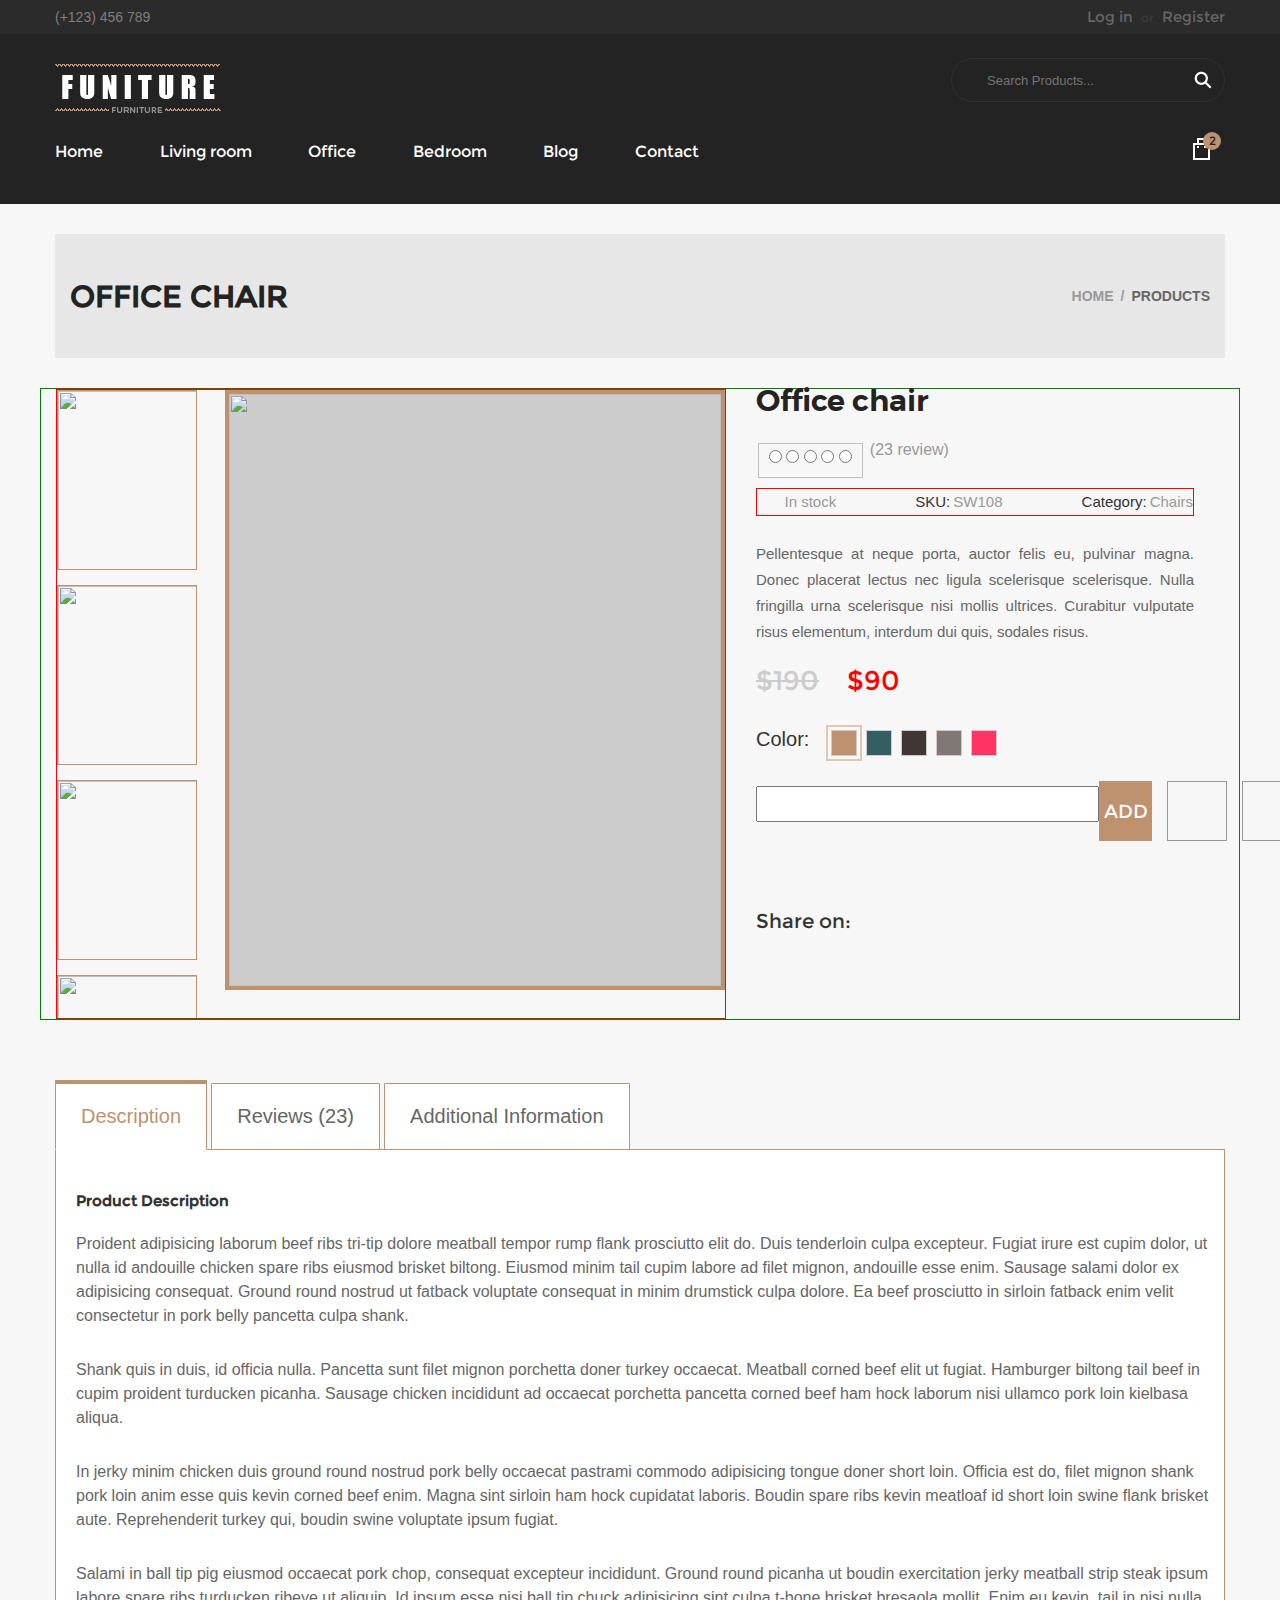
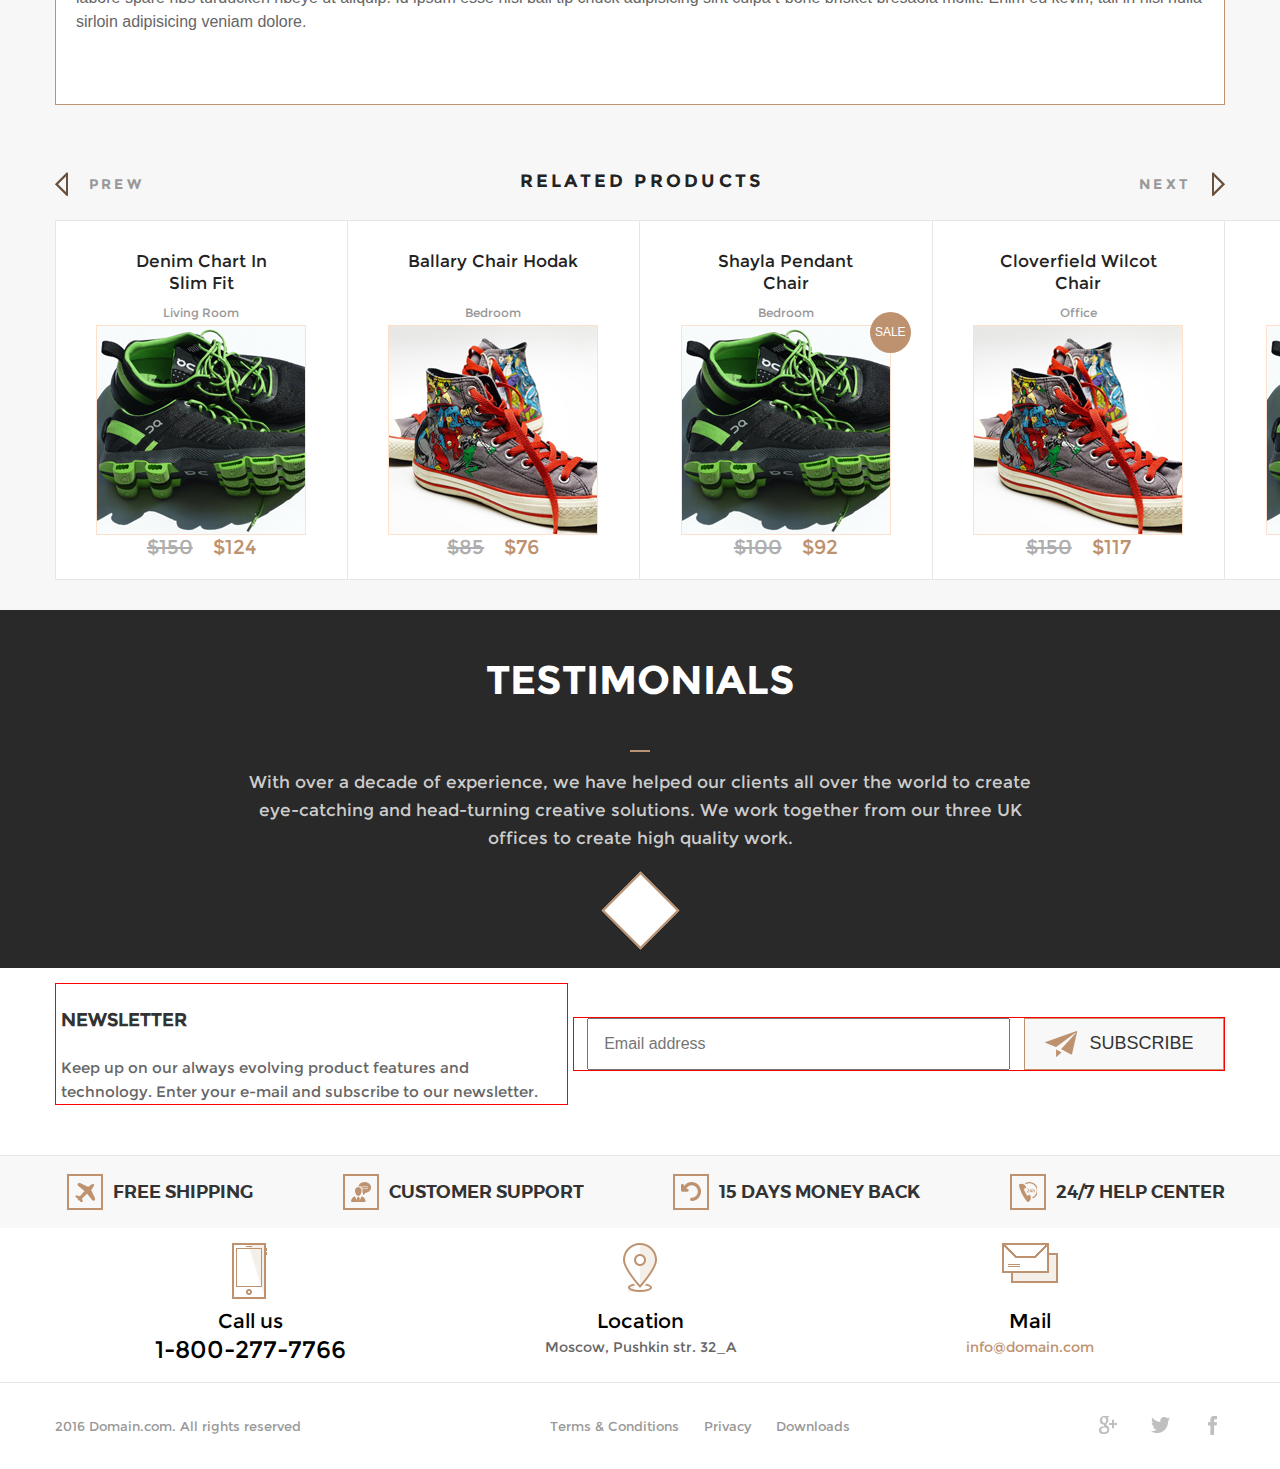
==== detail.html @ 95ab11e5 "221216" ====
<!DOCTYPE html>
<html lang="en">
<head>
  <meta charset="UTF-8">
  <title>Product detail</title>


  <link rel="stylesheet" href="styles/normalize.css">
  <link rel="stylesheet" href="plugins/jquery-ui/jquery-ui.min.css">
  <link rel="stylesheet" type="text/css" href="plugins/slick/slick.css"/>
  <link rel="stylesheet" href="styles/style.css">
  <link rel="stylesheet" href="styles/detail.css">
  <link rel="stylesheet" href="styles/detail-responsive.css">


  <!--  <link rel="stylesheet" type="text/css" href="plugins/slick/slick-theme.css"/>-->
  <!--  <link rel="stylesheet" href="plugins/fancy/jquery.fancybox.css" type="text/css" media="screen"/>-->


</head>
<body>

<header class="header">

  <div class="header-top">
    <div class="container">

      <address class="header-top-phone">
        <a href="tel:123456789">(+123) 456 789</a>
      </address>

      <div class="header-top-userlinks">
        <a href="#">Log in</a>&ensp;<span>or</span>&ensp;<a href="#">Register</a>
      </div>

    </div>
  </div>

  <div class="container">

    <div class="header-logo">
      <a href="#">
        <img src="styles/images/header/logo.png" height="49" width="166" alt="LOGO" class="logo__pic">
      </a>
    </div>

    <div class="header-search-container">
      <form class="search-form">
        <input type="text" placeholder="Search Products..." class="search-input">
        <button type="button" class="search-button"></button>
      </form>

    </div>
  </div>

  <div class="container">

    <nav class="header-menu-container">
      <ul class="menu-list">
        <li><a href="index.html">Home</a></li>
        <li><a href="#">Living room</a></li>
        <li><a href="#">Office</a></li>
        <li><a href="#">Bedroom</a></li>
        <li><a href="blog.html">Blog</a></li>
        <li><a href="#">Contact</a></li>
      </ul>
    </nav>

    <div class="header-cart-container">
      <a href="#">
        <div class="header-cart">
          <span class="count">2</span>
        </div>
      </a>
    </div>

  </div>

</header>


<div class="description-title container">
  <h1>OFFICE CHAIR</h1>
  <h4>HOME&ensp;/&ensp;<span>PRODUCTS</span></h4>
</div>

<div class="product-detail container">

  <div class="product-preview">

    <div class="thumbs">

      <a href="images/product/details/product_image1.jpg"
         title="image1">
        <img src="images/product/details/product_image1.jpg"
             alt=""/>
      </a>

      <a href="images/product/details/product_image2.jpg"
         title="image2">
        <img src="images/product/details/product_image2.jpg"
             alt=""/>
      </a>

      <a href="images/product/details/product_image3.jpg"
         title="image3">
        <img src="images/product/details/product_image3.jpg"
             alt=""/>
      </a>

      <a href="images/product/details/product_image2.jpg"
         title="image2">
        <img src="images/product/details/product_image2.jpg" alt=""/>
      </a>

      <a href="images/product/details/product_image3.jpg"
         title="image3">
        <img src="images/product/details/product_image3.jpg" alt=""/>
      </a>

    </div>

    <div class="product-image">
      <img id="product-image"
           src="images/product/details/product_image1.jpg" alt=""/>
    </div>

  </div>


  <div class="product-info-block">

    <div class="product-name-in-info">Office chair</div>

    <div class="product-rating">

      <form>

        <fieldset class="starability-basic">

          <input type="radio" id="rate5" name="rating" value="5"/>
          <label for="rate5" title="Amazing" aria-label="Amazing, 5 stars"></label>

          <input type="radio" id="rate4" name="rating" value="4"/>
          <label for="rate4" title="Very good" aria-label="Very good, 4 stars"></label>

          <input type="radio" id="rate3" name="rating" value="3"/>
          <label for="rate3" title="Average" aria-label="Average, 3 stars"></label>

          <input type="radio" id="rate2" name="rating" value="2"/>
          <label for="rate2" title="Not good" aria-label="Not good, 2 stars"></label>

          <input type="radio" id="rate1" name="rating" value="1"/>
          <label for="rate1" title="Terrible" aria-label="Terrible, 1 star"></label>
        </fieldset>
      </form>

      <div class="quantity-voices"> (23 review)</div>
    </div>

    <div class="product-specification">
      <div class="availability-status">
        <form class="availability">
          <input type="checkbox" id="availability" checked/>
          <label for="availability"></label>
        </form>
        <span>&ensp;In stock</span>
      </div>

      <div class="sku">SKU:&thinsp;<span>SW108</span></div>
      <div class="category">Category:&thinsp;<span>Chairs</span></div>
    </div>

    <div class="product-short-description">Pellentesque at neque porta, auctor felis eu, pulvinar magna. Donec placerat
      lectus nec ligula scelerisque scelerisque. Nulla fringilla urna scelerisque nisi mollis ultrices. Curabitur
      vulputate risus elementum, interdum dui quis, sodales risus.
    </div>

    <div class="product-price-in-info"><s>$190</s>&ensp;&ensp;$90</div>

    <form class="product-color">
      <span>Color:</span>
      <input type="radio" class="radio" name="color" value="#be926f" id="brown" checked/>
      <label for="brown" class="brown"></label>
      <input type="radio" class="radio" name="color" value="#355e60" id="green"/>
      <label for="green" class="green"></label>
      <input type="radio" class="radio" name="color" value="#403634" id="black"/>
      <label for="black" class="black"></label>
      <input type="radio" class="radio" name="color" value="#807875" id="gray"/>
      <label for="gray" class="gray"></label>
      <input type="radio" class="radio" name="color" value="#ff3366" id="magenta"/>
      <label for="magenta" class="magenta"></label>


    </form>

    <div class="product-actions-in-info">


      <div class="spinner">
        <input id="spinner" name="value">
      </div>

        <a href="#" class="add-to-cart-in-info">add to cart</a>

      <ul>
        <li><a href="#" class="to-favorites-in-info"></a></li>
        <li><a href="#" class="to-compare-in-info"></a></li>
      </ul>

    </div>


    <div class="product-share">
      Share on:

      <div class="detail-social">
        <ul>
          <li>
            <a href="http://google.com" class="detail-social-facebook" title="facebook">
            </a>
          </li>
          <li>
            <a href="http://twitter.com" class="detail-social-twitter" title="twitter">
            </a>
          </li>
          <li>
            <a href="http://facebook.com" class="detail-social-google" title="google+">
            </a>
          </li>
          <li>
            <a href="http://facebook.com" class="detail-social-pinterest" title="pinterest">
            </a>
          </li>
        </ul>
      </div>
    </div>
  </div>

</div>


<div class="description-tabs-box container">

  <div class="tabs">
    <input id="tab1" type="radio" name="tabs" checked>
    <label for="tab1" title="Description">Description</label>

    <input id="tab2" type="radio" name="tabs">
    <label for="tab2" title="Reviews">Reviews (23)</label>

    <input id="tab3" type="radio" name="tabs">
    <label for="tab3" title="Additional Information">Additional Information</label>

    <section id="content1">
      <h4>Product Description</h4>
      <p>Proident adipisicing laborum beef ribs tri-tip dolore meatball tempor rump flank prosciutto elit do. Duis
        tenderloin culpa excepteur. Fugiat irure est cupim dolor, ut nulla id andouille chicken spare ribs eiusmod
        brisket biltong. Eiusmod minim tail cupim labore ad filet mignon, andouille esse enim. Sausage salami dolor ex
        adipisicing consequat. Ground round nostrud ut fatback voluptate consequat in minim drumstick culpa dolore. Ea
        beef prosciutto in sirloin fatback enim velit consectetur in pork belly pancetta culpa shank.</p>
      <p>Shank quis in duis, id officia nulla. Pancetta sunt filet mignon porchetta doner turkey occaecat. Meatball
        corned beef elit ut fugiat. Hamburger biltong tail beef in cupim proident turducken picanha. Sausage chicken
        incididunt ad occaecat porchetta pancetta corned beef ham hock laborum nisi ullamco pork loin kielbasa
        aliqua.</p>
      <p>In jerky minim chicken duis ground round nostrud pork belly occaecat pastrami commodo adipisicing tongue doner
        short loin. Officia est do, filet mignon shank pork loin anim esse quis kevin corned beef enim. Magna sint
        sirloin ham hock cupidatat laboris. Boudin spare ribs kevin meatloaf id short loin swine flank brisket aute.
        Reprehenderit turkey qui, boudin swine voluptate ipsum fugiat.</p>
      <p>Salami in ball tip pig eiusmod occaecat pork chop, consequat excepteur incididunt. Ground round picanha ut
        boudin exercitation jerky meatball strip steak ipsum labore spare ribs turducken ribeye ut aliquip. Id ipsum
        esse nisi ball tip chuck adipisicing sint culpa t-bone brisket bresaola mollit. Enim eu kevin, tail in nisi
        nulla sirloin adipisicing veniam dolore.</p>
    </section>
    <section id="content2">
      <h4>Product Review</h4>
      <p>Shank quis in duis, id officia nulla. Pancetta sunt filet mignon porchetta doner turkey occaecat. Meatball
        corned beef elit ut fugiat. Hamburger biltong tail beef in cupim proident turducken picanha. Sausage chicken
        incididunt ad occaecat porchetta pancetta corned beef ham hock laborum nisi ullamco pork loin kielbasa
        aliqua.</p>
      <p>In jerky minim chicken duis ground round nostrud pork belly occaecat pastrami commodo adipisicing tongue doner
        short loin. Officia est do, filet mignon shank pork loin anim esse quis kevin corned beef enim. Magna sint
        sirloin ham hock cupidatat laboris. Boudin spare ribs kevin meatloaf id short loin swine flank brisket aute.
        Reprehenderit turkey qui, boudin swine voluptate ipsum fugiat.</p>
      <p>Salami in ball tip pig eiusmod occaecat pork chop, consequat excepteur incididunt. Ground round picanha ut
        boudin exercitation jerky meatball strip steak ipsum labore spare ribs turducken ribeye ut aliquip. Id ipsum
        esse nisi ball tip chuck adipisicing sint culpa t-bone brisket bresaola mollit. Enim eu kevin, tail in nisi
        nulla sirloin adipisicing veniam dolore.</p>
    </section>
    <section id="content3">
      <h4>Product Information</h4>
      <p>In jerky minim chicken duis ground round nostrud pork belly occaecat pastrami commodo adipisicing tongue doner
        short loin. Officia est do, filet mignon shank pork loin anim esse quis kevin corned beef enim. Magna sint
        sirloin ham hock cupidatat laboris. Boudin spare ribs kevin meatloaf id short loin swine flank brisket aute.
        Reprehenderit turkey qui, boudin swine voluptate ipsum fugiat.</p>
      <p>Salami in ball tip pig eiusmod occaecat pork chop, consequat excepteur incididunt. Ground round picanha ut
        boudin exercitation jerky meatball strip steak ipsum labore spare ribs turducken ribeye ut aliquip. Id ipsum
        esse nisi ball tip chuck adipisicing sint culpa t-bone brisket bresaola mollit. Enim eu kevin, tail in nisi
        nulla sirloin adipisicing veniam dolore.</p>
    </section>

  </div>

</div>


<div class="related-products container">

  <div class="related-products-title-string">

    <div class="left-arrow">
      <a href="">prew</a>
     </div>

    <div class="related-products-title">RELATED PRODUCTS</div>

    <div class="right-arrow">
      <a href="">next</a>
    </div>

  </div>

  <ul class="related-products-list sliderLast">

    <li class="featured-product">
      <div class="product-title">Denim Chart In Slim Fit</div>
      <div class="product-category">Living Room</div>
      <div class="product-actions">
        <img src="images/product/product-item1.jpg" alt="Denim Chart In Slim Fit" width="210" height="210">
        <div class="additional-links">
          <a href="#" class="add-to-cart">add to cart</a>
          <ul>
            <li><a href="#" class="to-favorites"></a></li>
            <li><a href="#" class="to-compare"></a></li>
            <li><a href="#" class="zoom"></a></li>
          </ul>
        </div>
      </div>
      <div class="product-price"><s>$150</s>&emsp;$124</div>
    </li>
    <li class="featured-product">
      <div class="product-title">Ballary Chair Hodak</div>
      <div class="product-category">Bedroom</div>
      <div class="product-actions">
        <img src="images/product/product-item2.jpg" alt="Ballary Chair Hodak" width="210" height="210">
        <div class="additional-links">
          <a href="#" class="add-to-cart">add to cart</a>
          <ul>
            <li><a href="#" class="to-favorites"></a></li>
            <li><a href="#" class="to-compare"></a></li>
            <li><a href="#" class="zoom"></a></li>
          </ul>
        </div>
      </div>
      <div class="product-price"><s>$85</s>&emsp;$76</div>
    </li>
    <li class="featured-product">
      <div class="product-title">Shayla Pendant Chair</div>
      <div class="product-category">Bedroom</div>
      <div class="product-actions">
        <div class="on-sale">SALE</div>
        <img src="images/product/product-item1.jpg" alt="Shayla Pendant Chair" width="210" height="210">
        <div class="additional-links">
          <a href="#" class="add-to-cart">add to cart</a>
          <ul>
            <li><a href="#" class="to-favorites"></a></li>
            <li><a href="#" class="to-compare"></a></li>
            <li><a href="#" class="zoom"></a></li>
          </ul>
        </div>
      </div>
      <div class="product-price"><s>$100</s>&emsp;$92</div>
    </li>
    <li class="featured-product">
      <div class="product-title">Cloverfield Wilcot Chair</div>
      <div class="product-category">Office</div>
      <div class="product-actions">
        <img src="images/product/product-item2.jpg" alt=">Cloverfield Wilcot Chair" width="210" height="210">
        <div class="additional-links">
          <a href="#" class="add-to-cart">add to cart</a>
          <ul>
            <li><a href="#" class="to-favorites"></a></li>
            <li><a href="#" class="to-compare"></a></li>
            <li><a href="#" class="zoom"></a></li>
          </ul>
        </div>
      </div>
      <div class="product-price"><s>$150</s>&emsp;$117</div>
    </li>
    <li class="featured-product">
      <div class="product-title">Shayla Pendant Chair</div>
      <div class="product-category">Bedroom</div>
      <div class="product-actions">
        <img src="images/product/product-item1.jpg" alt="Shayla Pendant Chair" width="210" height="210">
        <div class="additional-links">
          <a href="#" class="add-to-cart">add to cart</a>
          <ul>
            <li><a href="#" class="to-favorites"></a></li>
            <li><a href="#" class="to-compare"></a></li>
            <li><a href="#" class="zoom"></a></li>
          </ul>
        </div>
      </div>
      <div class="product-price"><s>$100</s>&emsp;$92</div>
    </li>
  </ul>

</div>

<div class="testimonials">
  <div class="container-testimonials">
    <h3>testimonials</h3>
    <div class="testimonials-line"></div>
    <p class="testimonials-text">With over a decade of experience, we have helped our clients all over the world to
      create eye-catching and head-turning creative solutions. We work together from our three UK offices to create high
      quality work.
    </p>
    <div class="testimonials-logo"></div>
  </div>
</div>

<div class="subscription">
  <div class="container">
    <div class="subscription-newsletter">
      <h4>NEWSLETTER</h4>
      Keep up on our always evolving product features and technology.
      Enter your e-mail and subscribe to our newsletter.
    </div>

    <form action="#" class="subscription-input">
      <input type="email" placeholder="Email address" id="EmailInput"/>
      <button><span>SUBSCRIBE</span></button>
    </form>

  </div>
</div>

<div class="hot-links">
  <div class="container">
    <ul class="hot-links-list">

      <li class="free-shipping">
        <div class="icon"></div>
        <div>FREE SHIPPING</div>
      </li>

      <li class="customer-support">
        <div class="icon"></div>
        <div>CUSTOMER SUPPORT</div>
      </li>

      <li class="money-back">
        <div class="icon"></div>
        <div>15 DAYS MONEY BACK</div>
      </li>

      <li class="help-center">
        <div class="icon"></div>
        <div>24/7 HELP CENTER</div>
      </li>
    </ul>
  </div>
</div>

<div class="contacts">
  <div class="container">
  <ul class="contacts-list">
    <li class="contacts-call-us-phone">
      <a href="tel:1-800-277-7766">
        <div class="icon"></div>
        Call us
        <address class="phone">1-800-277-7766</address>
      </a>
    </li>
    <li class="contacts-location">
      <a href="#">
        <div class="icon"></div>
        Location
        <address>Moscow, Pushkin str. 32_A</address>
      </a>
    </li>
    <li class="contacts-mail">
      <a href="mailto:info@domain.com">
        <div class="icon"></div>
        Mail
        <address>info@domain.com</address>
      </a>
    </li>
  </ul>
</div>
</div>

<footer class="footer">

  <div class="container">

    <div class="footer-copyright">
      <a href="http://Domain.com">
        2016 Domain.com. All rights reserved
      </a>
    </div>

    <nav class="footer-nav">
      <ul>
        <li>
          <a href="#">
            Terms & Conditions
          </a>
        </li>
        <li>
          <a href="#">
            Privacy
          </a>
        </li>
        <li>
          <a href="#">
            Downloads
          </a>
        </li>
      </ul>
    </nav>

    <div class="footer-social">
      <ul>
        <li>
          <a href="http://google.com" class="footer-social-google" title="google+">
          </a>
        </li>
        <li>
          <a href="http://twitter.com" class="footer-social-twitter" title="twitter">
          </a>
        </li>
        <li>
          <a href="http://facebook.com" class="footer-social-facebook" title="facebook">
          </a>
        </li>
      </ul>
    </div>

  </div>
</footer>


<script src="plugins/jquery-3.1.1.min.js"></script>
<script src="plugins/jquery-ui/jquery-ui.min.js"></script>
<script src="plugins/slick/slick.min.js"></script>
<script src="plugins/fancy/jquery.fancybox.js"></script>
<script src="js/sliders.js"></script>
<script src="js/productpreview.js"></script>
<script src="js/spinner.js"></script>


</body>
</html>
---- styles/style.css ----
@import url(structure.css);
@import url(fonts.css);
@import url(common-classes.css);
@import url(header.css);
@import url(slider.css);
/* @import url(header_float_orig.css); */
@import url(products-list.css);
@import url(clients.css);
@import url(hot-sales.css);
@import url(new-posts.css);
@import url(testimonials.css);
@import url(subscription.css);
@import url(hot-links.css);
@import url(contacts.css);
@import url(footer.css);
@import url(detail-responsive.css);
---- styles/detail.css ----
@import url('product-info-block.css');
@import url('starrating.css');


body {
  background: #f7f7f7;
}

.description-title {
  max-width: 1170px;
  background-color: #e7e7e7;
  display: flex;
  justify-content: space-between;
  align-items: center;
  margin-bottom: 30px;
  padding: 30px 15px 30px 15px;

}
.description-title h1 {
  font-family: 'Montserrat-Regular', Arial, 'Helvetica Neue', Helvetica, sans-serif;
  font-size: 30px;
  line-height: 0.8;
  color: #232323;
}
.description-title h4 {
  font-size: 14px;
  color: #999999;
}

.description-title h4 span {
  color: #666666;
}

.product-detail {
  display: flex;
  justify-content: space-between;
  border: 1px solid green;
  margin-bottom: 60px;
}

.product-preview {
  display: flex;
  flex-shrink: 0;
  justify-content: space-between;
  width: 670px;
  max-height: 630px;
  overflow: hidden;

  border: 1px solid red;
}
.product-preview .thumbs {
  width: 140px;
  margin-top: -15px;
  margin-bottom: -15px;
}
.product-preview .thumbs img {
  width: 140px;
  height: 180px;
  border: 1px solid #be926f;
  display: block;
}
.product-preview .thumbs a {
  display: block;
  border: none;
  margin: 15px 0;
}
.product-preview .product-image {
  width: 500px;
  height: 600px;
  background: #cccccc;
  border: 4px solid #be926f;
  overflow: hidden;
}
.product-preview .product-image img {
  width: 100%;
  height: 100%;
  object-fit: cover;
  /*object-fit: scale-down;*/
  object-position: center center;
}

.description-tabs-box {
  margin-bottom: 60px;
}

/* Базовый контейнер табов */
.tabs {
  /*  min-width: 320px;
  max-width: 800px;
   padding: 0px;
   margin: 0 auto;*/
}

/* стили секций с содержанием */
section {
  display: none;
  padding: 20px 15px 40px 20px;
  line-height: 1.5;
  background: #ffffff;
  border: 1px solid #be926f;
}

section h4 {
  font-family: 'Montserrat-Regular', Arial, 'Helvetica Neue', Helvetica, sans-serif;
  color: #333333;
}

section p {
  font-family: 'Montserrat-Light', Arial, 'Helvetica Neue', Helvetica, sans-serif;
  font-size: 16px;
  color: #666666;
  margin-bottom: 30px;
}

.tabs input {
  display: none;
}

/* стили вкладок (табов) */
.tabs label {
  display: inline-block;
  margin: 0 0 -1px;
  padding: 15px 25px 15px 25px;
  font-size: 20px;
  text-align: center;
  color: #666666;
  border: 1px solid #be926f;
  border-top: 4px solid #be926f;
  border-top: 3px solid red;
  border: 1px solid #be926f;
  background: #ffffff;
  border-radius: 1px 1px 0 0;
}

/* изменения стиля заголовков вкладок при наведении */
.tabs label:hover {
  color: #333333;
  cursor: pointer;
}

/* стили для активной вкладки */
.tabs input:checked + label {
  color: #be926f;
  border: 1px solid #be926f;
  border-top: 4px solid #be926f;
  border-bottom: 1px solid #ffffff;

}

/* активация секций с помощью переключателя :checked */
#tab1:checked ~ #content1,
#tab2:checked ~ #content2,
#tab3:checked ~ #content3 {
  display: block;
}

@media screen and (max-width: 680px) {
  .tabs label {
    font-size: 16px;
  }
}

@media screen and (max-width: 590px) {
  .description-tabs-box label {
    display: none;
  }

  .description-tabs-box section {
    margin-top: 15px;
    display: block;
  }
}

.product-share {
  display: flex;
  height: 40px;
  font-family: 'Montserrat-Regular', Arial, 'Helvetica Neue', Helvetica, sans-serif;
  font-size: 20px;
  line-height: 40px;
  color: #333333;
}

.detail-social {
  width: 200px;
  margin-left: 10px;
}

.detail-social ul {
  display: flex;
  flex-basis: 100%;
  justify-content: space-between;
}

.detail-social a {
  display: flex;
  width: 40px;
  height: 40px;
}

.detail-social-google {
  background: url(images/icons-socials/google.png) no-repeat center center;
  transition: background 250ms;
}

.detail-social-twitter {
  background: url(images/icons-socials/twitter.png) no-repeat center center;
  transition: background 250ms;
}

.detail-social-facebook {
  background: url(images/icons-socials/facebook.png) no-repeat center center;
  transition: background 250ms;
}

.detail-social-pinterest {
  background: url(images/icons-socials/pinterest.png) no-repeat center center;
  transition: background 250ms;
}
---- styles/detail-responsive.css ----
@media screen and (max-width: 1160px) {

  .product-detail {
    flex-wrap: wrap;
    justify-content: center;
  }

  .product-preview {
    margin-bottom: 30px;
  }

  .product-info-block {
    padding: 0;
  }
}

@media screen and (max-width: 730px) {

  /*
    .product-preview .thumbs {
      display: none;

  }

    .product-preview .product-image {
      margin-right:auto;
      margin-left:auto;
    }
  }
  */
  .product-preview .product-image {
    display: none;
    padding: 0;
  }

  .product-preview {
    flex-basis: 100%;

    /* height: auto;*/
  }

  .product-preview .thumbs a {
    display: flex;
    border: none;
    margin: 0;
  }

  .product-preview .thumbs {
    justify-self: center;
    width: 100%;
    height: 100%;

    background: #cccccc;
    border: 4px solid #be926f;
  }

  .product-preview .thumbs img {
    display: block;
    width: 100%;
    height: 100%;
    object-fit: cover;
    object-position: center center;
    border: none;
  }

}

@media screen and (max-width: 480px) {

  .description-title {
    flex-wrap: wrap;
  }

  .description-title h4, .description-title h4 {
    flex-basis: 100%;
  }

  .product-name-in-info {
    text-align: center;
  }

  .product-rating {
    padding-left: 10px;
  }

  .product-specification {
    flex-direction: column;
    padding: 0 10px 0 15px;
  }

  .product-short-description {
    padding: 0 15px 0 15px;
  }

  .product-price-in-info, .product-color, .product-share {
    padding-left: 15px;
  }

  .product-actions-in-info {
    flex-direction: column;
  }

  .container-testimonials > h3:nth-child(1) {
    font-size: 30px;
  }

}
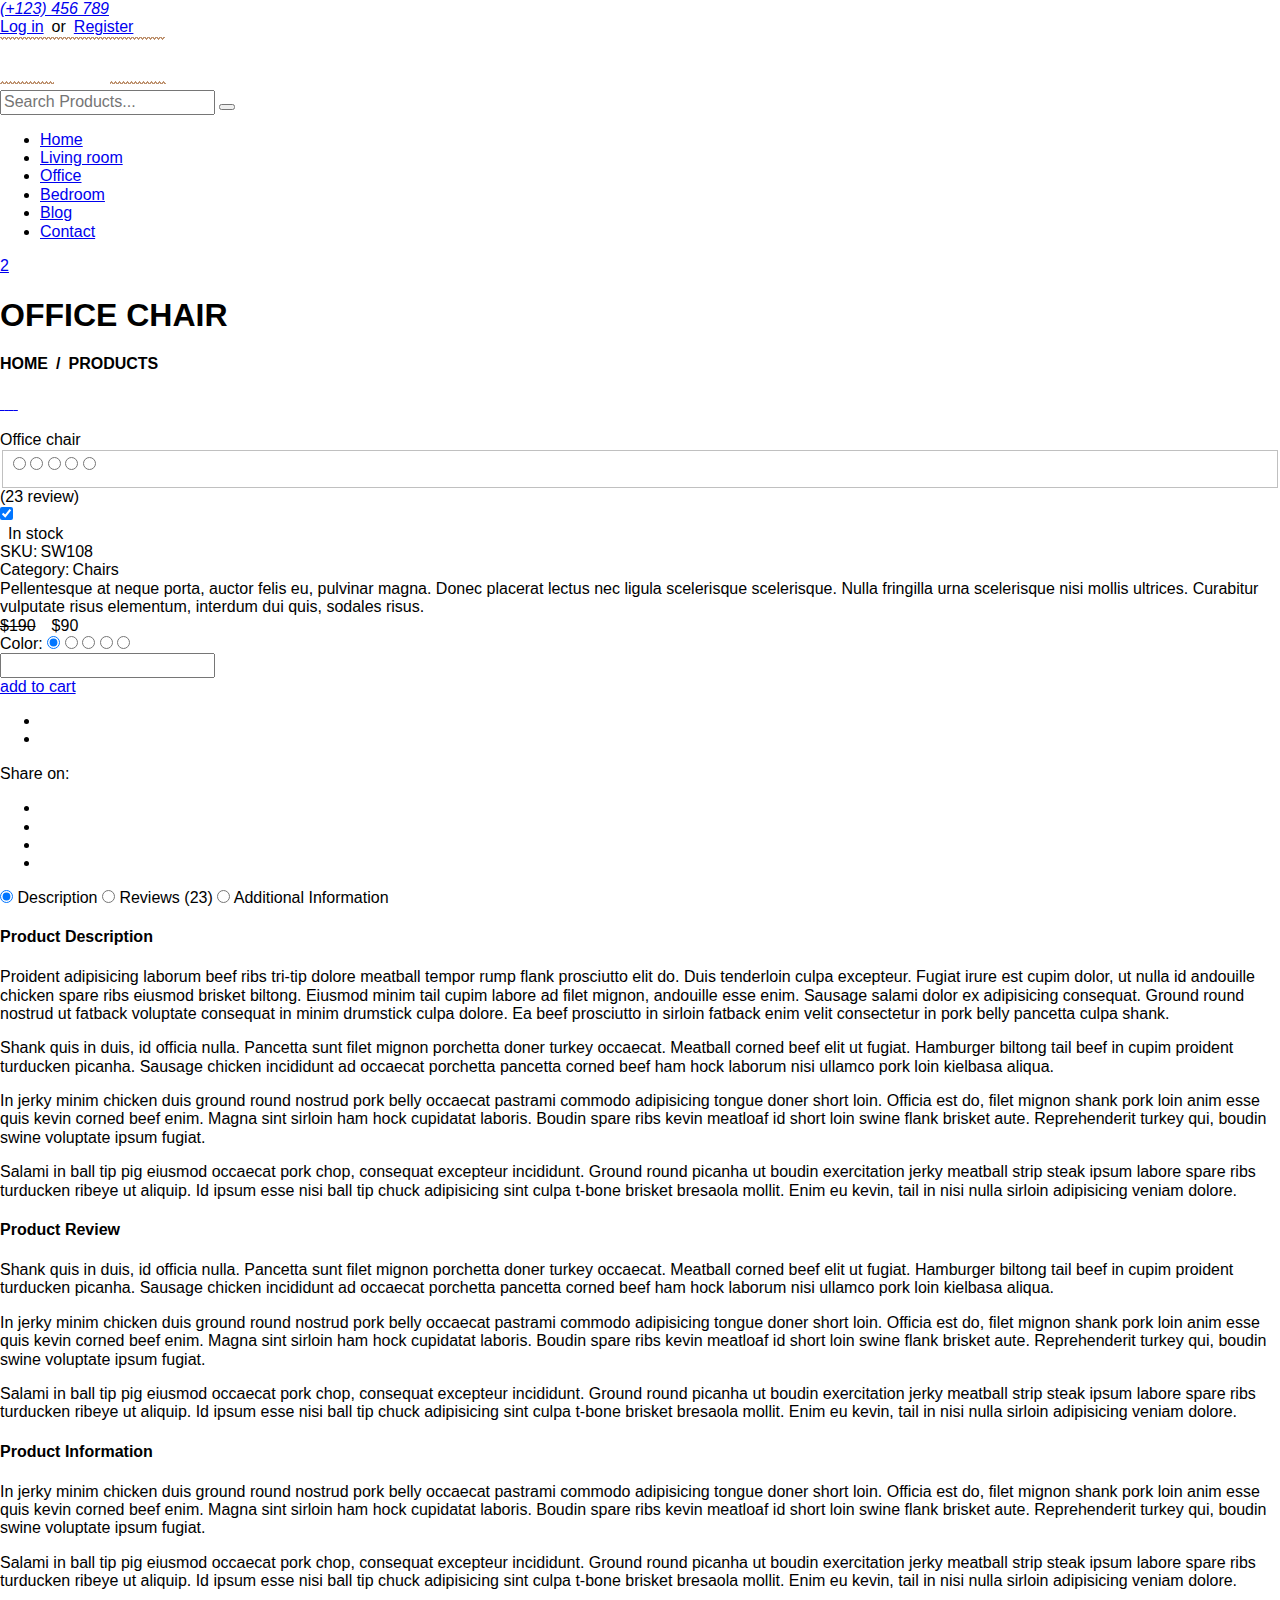
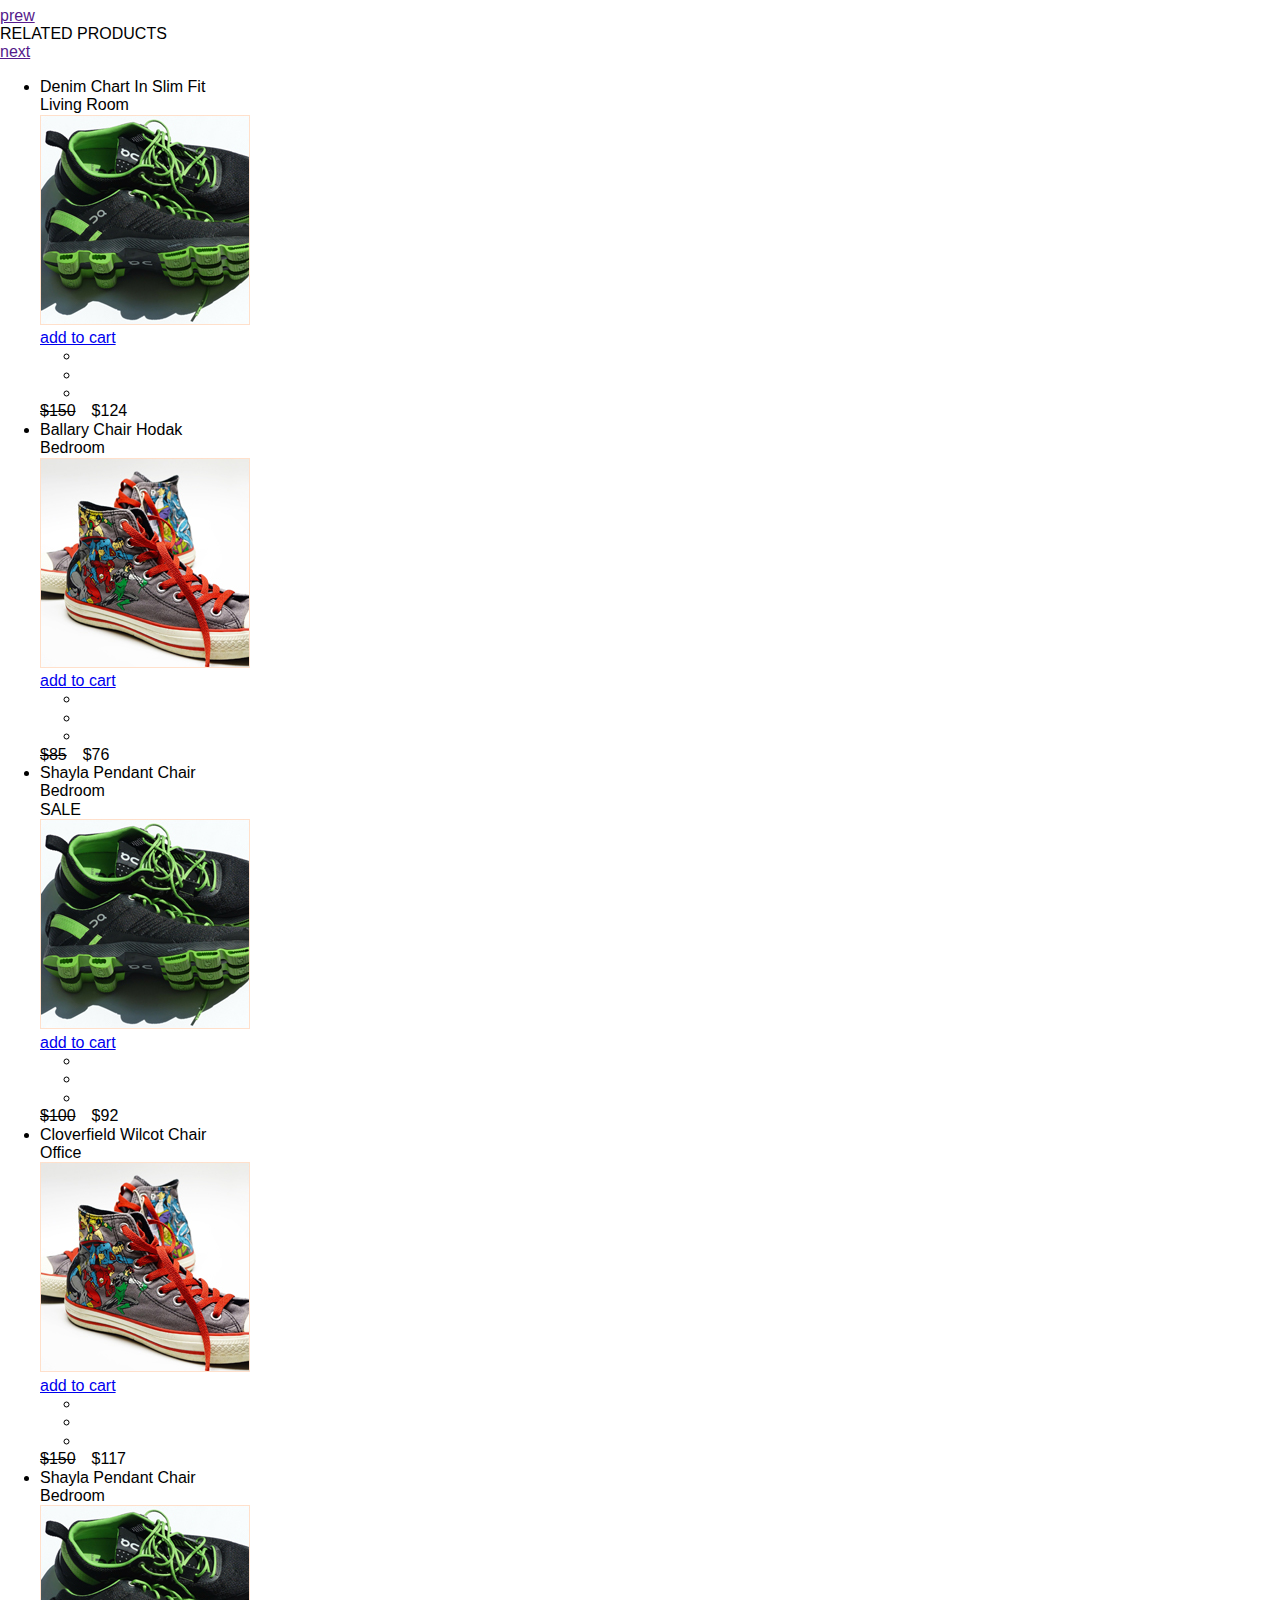
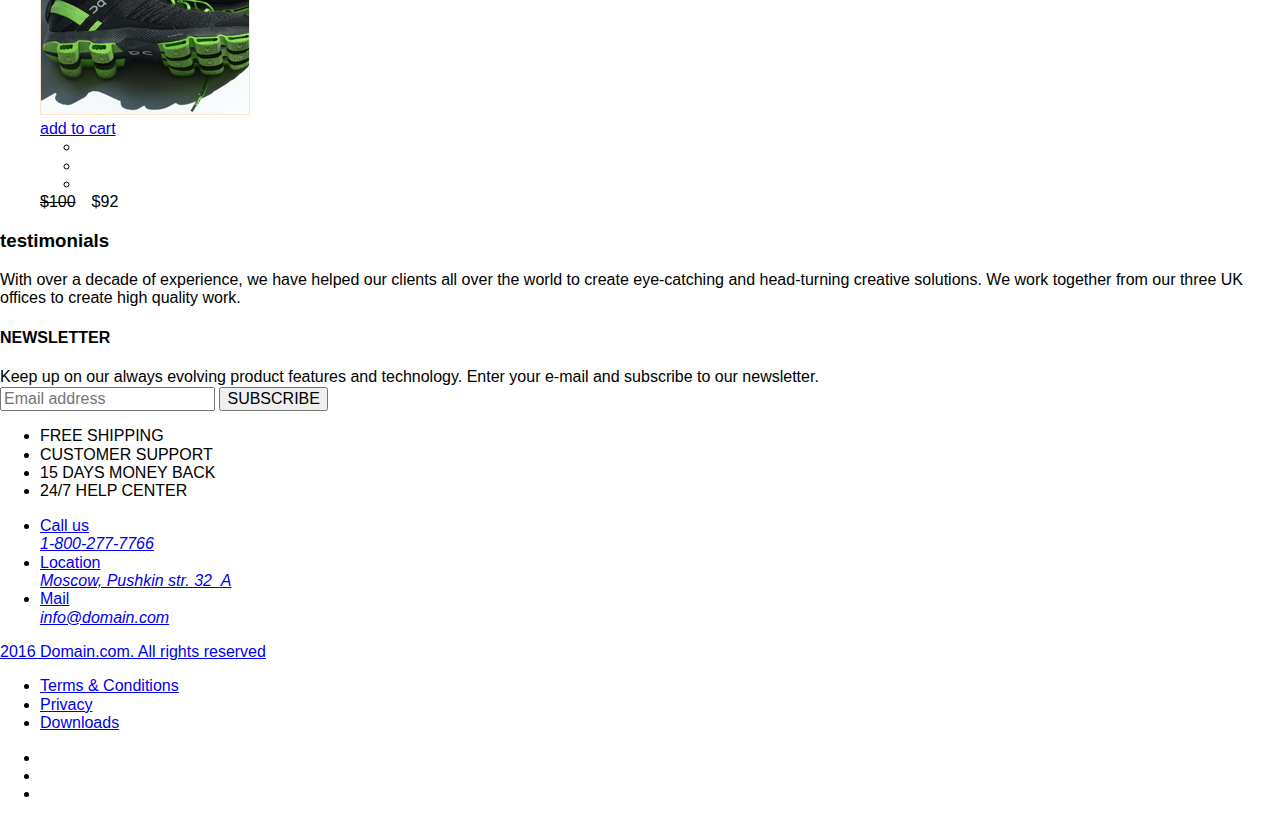
==== commit f5983c2b: "241216" ====
--- a/detail.html
+++ b/detail.html
@@ -4,13 +4,14 @@
   <meta charset="UTF-8">
   <title>Product detail</title>
 
-
+  <link rel="stylesheet" href="https://fonts.googleapis.com/css?family=Montserrat">
   <link rel="stylesheet" href="styles/normalize.css">
   <link rel="stylesheet" href="plugins/jquery-ui/jquery-ui.min.css">
-  <link rel="stylesheet" type="text/css" href="plugins/slick/slick.css"/>
-  <link rel="stylesheet" href="styles/style.css">
-  <link rel="stylesheet" href="styles/detail.css">
-  <link rel="stylesheet" href="styles/detail-responsive.css">
+  <link rel="stylesheet" href="plugins/slick/slick.css"/>
+  <!--  <link rel="stylesheet" href="styles/style.css">
+    <link rel="stylesheet" href="styles/detail.css">
+    <link rel="stylesheet" href="styles/detail-responsive.css">-->
+  <link rel="stylesheet" href="styles/compiled.css">
 
 
   <!--  <link rel="stylesheet" type="text/css" href="plugins/slick/slick-theme.css"/>-->
@@ -203,7 +204,7 @@
 
         <a href="#" class="add-to-cart-in-info">add to cart</a>
 
-      <ul>
+      <ul class="additional-links-in-info">
         <li><a href="#" class="to-favorites-in-info"></a></li>
         <li><a href="#" class="to-compare-in-info"></a></li>
       </ul>
--- a/styles/detail.css
+++ b/styles/detail.css
@@ -1,7 +1,3 @@
-@import url('product-info-block.css');
-@import url('starrating.css');
-
-
 body {
   background: #f7f7f7;
 }
@@ -83,25 +79,22 @@
   margin-bottom: 60px;
 }
 
-/* Базовый контейнер табов */
+
 .tabs {
-  /*  min-width: 320px;
-  max-width: 800px;
-   padding: 0px;
-   margin: 0 auto;*/
+
 }
 
-/* стили секций с содержанием */
 section {
   display: none;
-  padding: 20px 15px 40px 20px;
+  padding: 0 15px 0 20px;
   line-height: 1.5;
   background: #ffffff;
   border: 1px solid #be926f;
 }
 
-section h4 {
+section > h4 {
   font-family: 'Montserrat-Regular', Arial, 'Helvetica Neue', Helvetica, sans-serif;
+  font-size: 16px;
   color: #333333;
 }
 
@@ -110,13 +103,14 @@
   font-size: 16px;
   color: #666666;
   margin-bottom: 30px;
+  text-align: justify;
 }
 
 .tabs input {
   display: none;
 }
 
-/* стили вкладок (табов) */
+
 .tabs label {
   display: inline-block;
   margin: 0 0 -1px;
@@ -125,29 +119,32 @@
   text-align: center;
   color: #666666;
   border: 1px solid #be926f;
-  border-top: 4px solid #be926f;
-  border-top: 3px solid red;
-  border: 1px solid #be926f;
+  box-shadow: inset 0 4px 0 #ffffff;
   background: #ffffff;
   border-radius: 1px 1px 0 0;
+  transition: color 90ms, border 80ms, box-shadow 80ms;
 }
 
-/* изменения стиля заголовков вкладок при наведении */
 .tabs label:hover {
   color: #333333;
   cursor: pointer;
 }
 
-/* стили для активной вкладки */
 .tabs input:checked + label {
   color: #be926f;
   border: 1px solid #be926f;
-  border-top: 4px solid #be926f;
+  box-shadow: inset 0 4px 0 #be926f;
   border-bottom: 1px solid #ffffff;
-
+  border-radius: 0 0 2px 2px;
 }
 
-/* активация секций с помощью переключателя :checked */
+/*
+
+.tabs input:checked + label:nth-child(1) {
+    border-radius: 0 0 1px 3px;
+}
+*/
+
 #tab1:checked ~ #content1,
 #tab2:checked ~ #content2,
 #tab3:checked ~ #content3 {
@@ -171,49 +168,5 @@
   }
 }
 
-.product-share {
-  display: flex;
-  height: 40px;
-  font-family: 'Montserrat-Regular', Arial, 'Helvetica Neue', Helvetica, sans-serif;
-  font-size: 20px;
-  line-height: 40px;
-  color: #333333;
-}
 
-.detail-social {
-  width: 200px;
-  margin-left: 10px;
-}
 
-.detail-social ul {
-  display: flex;
-  flex-basis: 100%;
-  justify-content: space-between;
-}
-
-.detail-social a {
-  display: flex;
-  width: 40px;
-  height: 40px;
-}
-
-.detail-social-google {
-  background: url(images/icons-socials/google.png) no-repeat center center;
-  transition: background 250ms;
-}
-
-.detail-social-twitter {
-  background: url(images/icons-socials/twitter.png) no-repeat center center;
-  transition: background 250ms;
-}
-
-.detail-social-facebook {
-  background: url(images/icons-socials/facebook.png) no-repeat center center;
-  transition: background 250ms;
-}
-
-.detail-social-pinterest {
-  background: url(images/icons-socials/pinterest.png) no-repeat center center;
-  transition: background 250ms;
-}
-
--- a/styles/detail-responsive.css
+++ b/styles/detail-responsive.css
@@ -1,4 +1,23 @@
-@media screen and (max-width: 1160px) {
+@media screen and (max-width: 1171px) {
+
+  .product-info-block {
+    padding: 0 15px 0 15px;
+  }
+
+  .product-actions-in-info {
+    padding: 0;
+  }
+
+  .product-actions-in-info ul li {
+    margin-left: 8px;
+  }
+
+  .detail-social li {
+    padding-left: 5px;
+  }
+}
+
+@media screen and (max-width: 1020px) {
 
   .product-detail {
     flex-wrap: wrap;
@@ -34,21 +53,24 @@
   }
 
   .product-preview {
-    flex-basis: 100%;
+    display: block;
+    max-width: 100%;
+    min-height: 100%;
+    /*flex-basis: 100%;*/
 
     /* height: auto;*/
   }
 
   .product-preview .thumbs a {
-    display: flex;
+    /*display: flex;*/
     border: none;
     margin: 0;
   }
 
   .product-preview .thumbs {
-    justify-self: center;
-    width: 100%;
-    height: 100%;
+    /*justify-self: center;*/
+    max-width: 100%;
+    min-height: 100%;
 
     background: #cccccc;
     border: 4px solid #be926f;
@@ -56,13 +78,16 @@
 
   .product-preview .thumbs img {
     display: block;
-    width: 100%;
-    height: 100%;
+    min-width: 100%;
+    min-height: 100%;
     object-fit: cover;
     object-position: center center;
     border: none;
   }
 
+  .product-info-block {
+    padding: 0;
+  }
 }
 
 @media screen and (max-width: 480px) {
@@ -80,27 +105,51 @@
   }
 
   .product-rating {
-    padding-left: 10px;
+    /*padding-left: 10px;*/
+    padding: 0;
   }
 
   .product-specification {
     flex-direction: column;
-    padding: 0 10px 0 15px;
+    padding: 0;
+    /*padding: 0 10px 0 15px;*/
   }
 
   .product-short-description {
-    padding: 0 15px 0 15px;
+    padding: 0;
+    /*padding: 0 15px 0 15px;*/
   }
 
   .product-price-in-info, .product-color, .product-share {
-    padding-left: 15px;
+    padding: 0;
+    /*padding-left: 15px;*/
   }
 
   .product-actions-in-info {
-    flex-direction: column;
+    padding: 0;
   }
 
-  .container-testimonials > h3:nth-child(1) {
+  .product-actions-in-info ul li {
+    margin-left: 8px;
+  }
+
+  .product-actions-in-info .add-to-cart-in-info {
+    width: 60px;
+    line-height: 60px;
+    text-align: center;
+    /*font-size: 16px;*/
+  }
+
+  .detail-social li {
+    padding-left: 5px;
+  }
+
+  section h4 {
+    font-size: 18px;
+
+  }
+
+  .container-testimonials > h3 {
     font-size: 30px;
   }
 
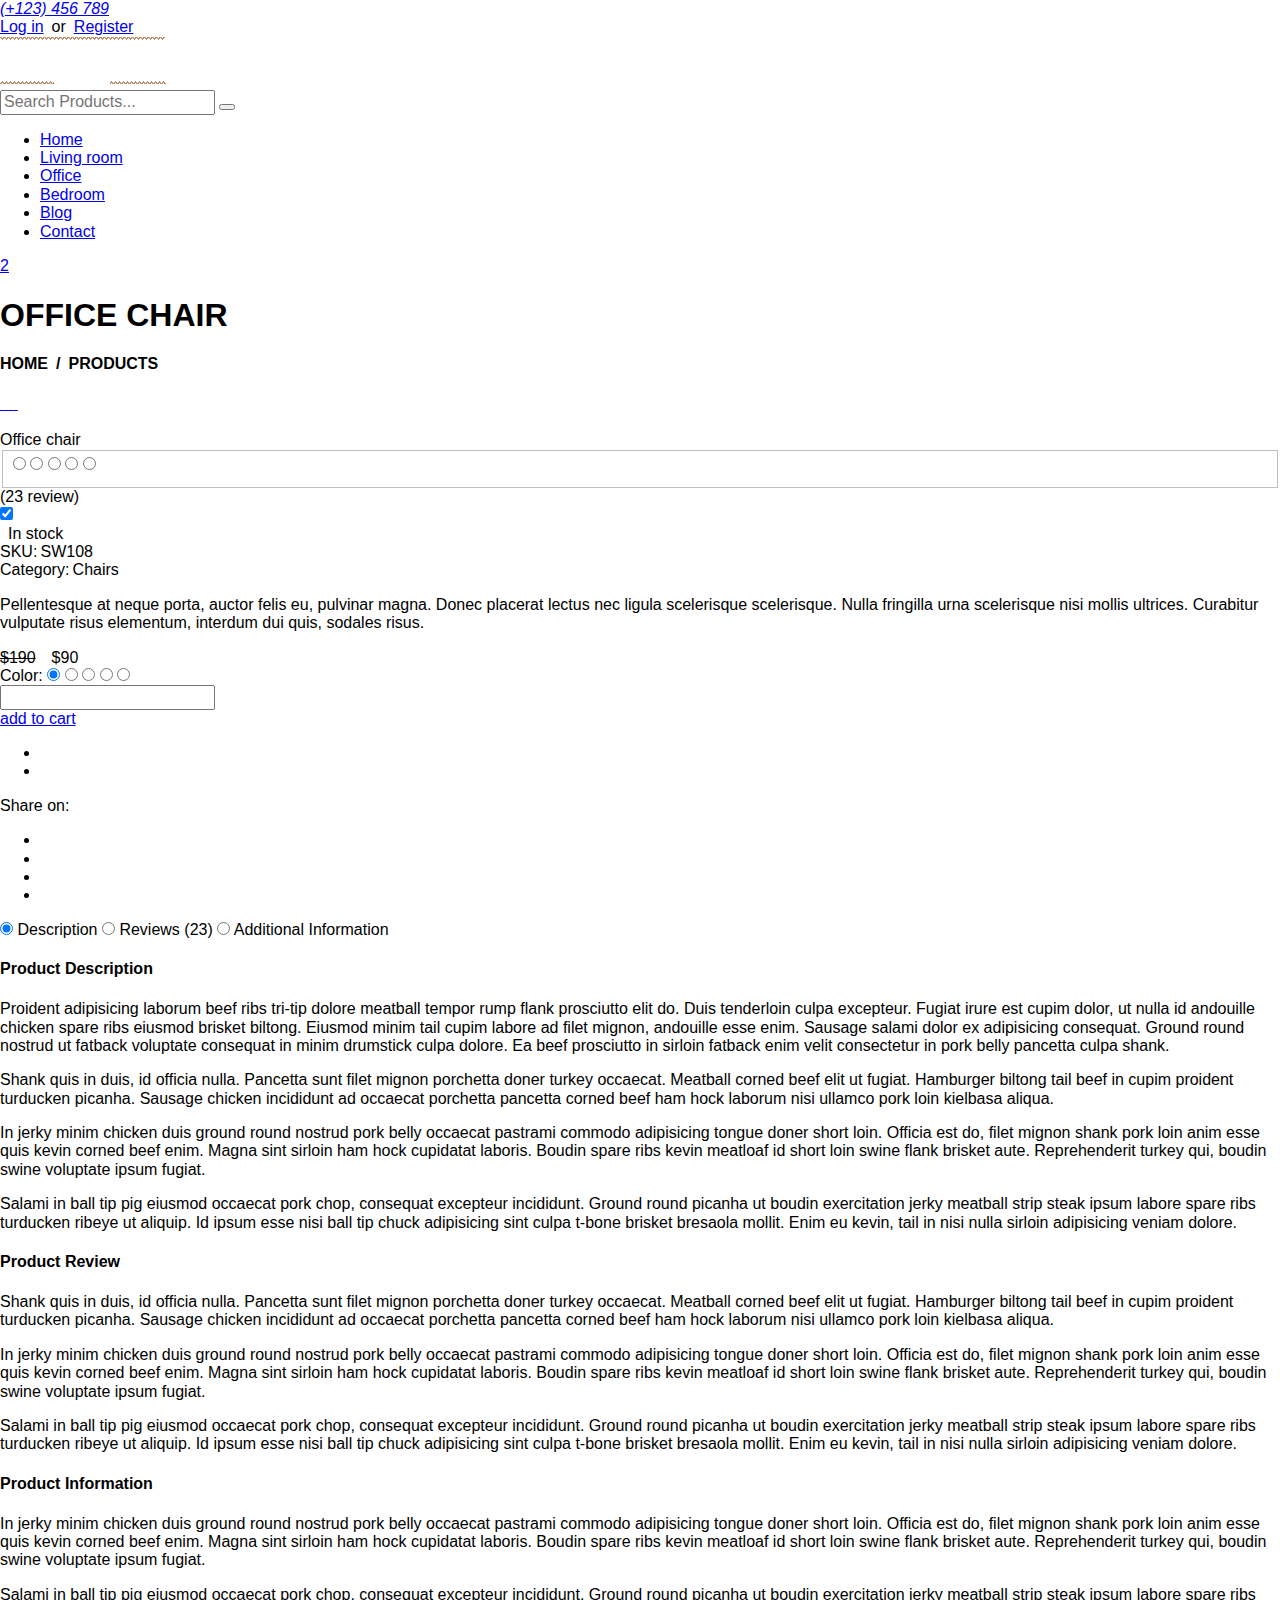
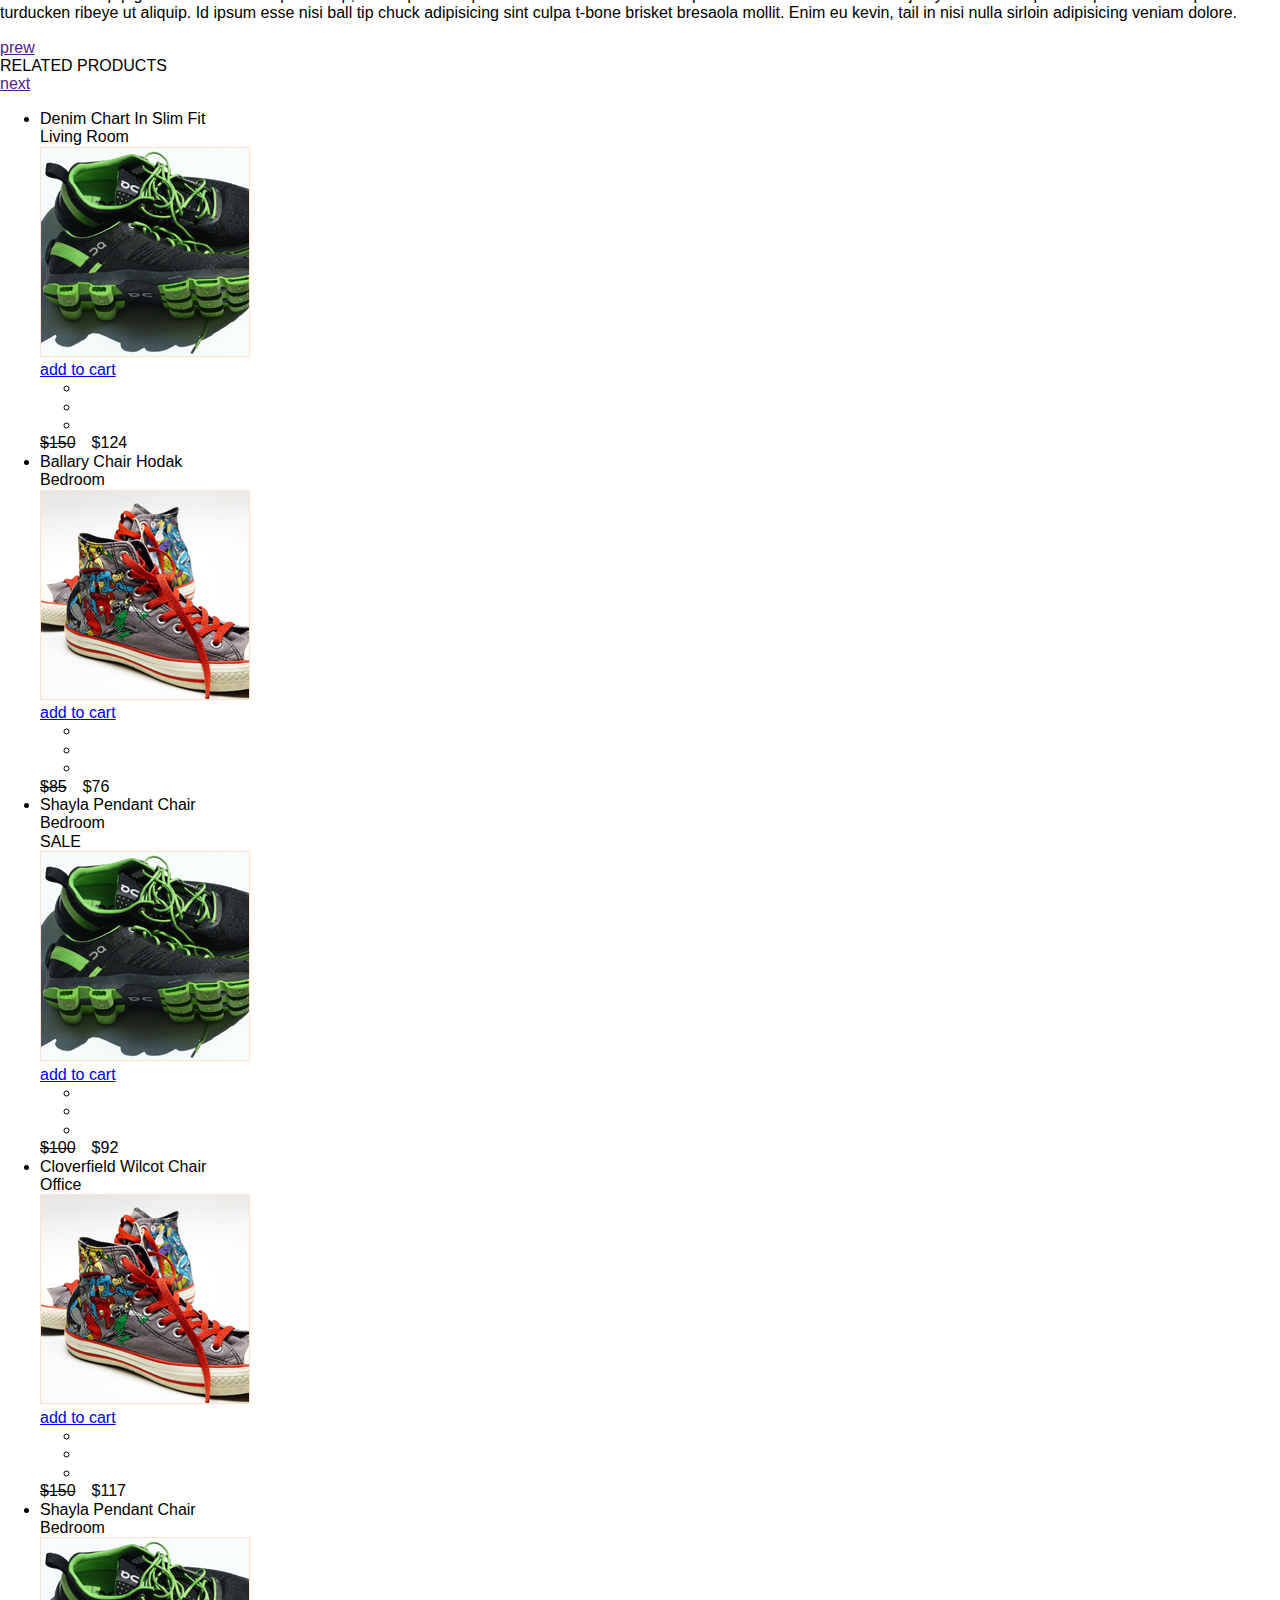
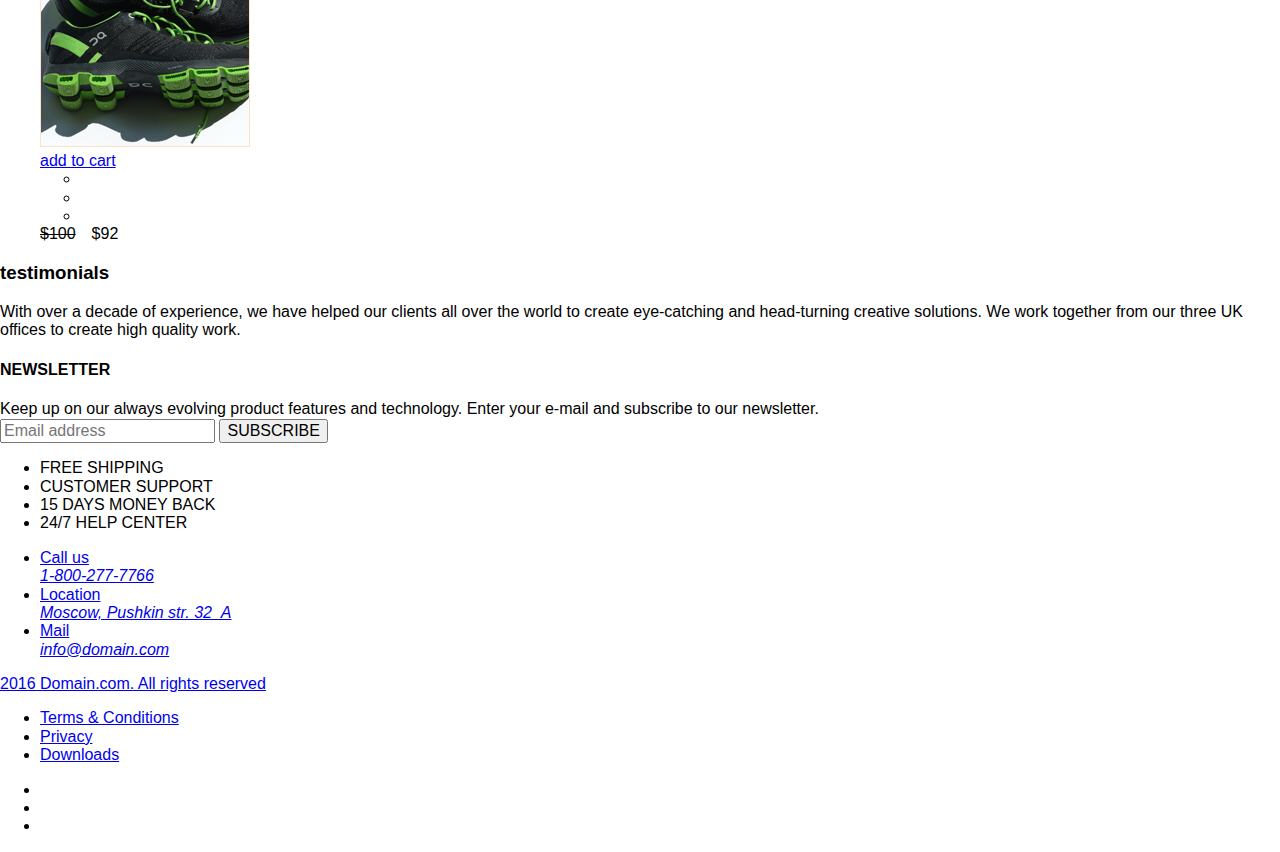
==== commit 6f19e753: "241216-2" ====
--- a/detail.html
+++ b/detail.html
@@ -172,14 +172,14 @@
       <div class="category">Category:&thinsp;<span>Chairs</span></div>
     </div>
 
-    <div class="product-short-description">Pellentesque at neque porta, auctor felis eu, pulvinar magna. Donec placerat
+    <p class="product-short-description">Pellentesque at neque porta, auctor felis eu, pulvinar magna. Donec placerat
       lectus nec ligula scelerisque scelerisque. Nulla fringilla urna scelerisque nisi mollis ultrices. Curabitur
       vulputate risus elementum, interdum dui quis, sodales risus.
-    </div>
+    </p>
 
     <div class="product-price-in-info"><s>$190</s>&ensp;&ensp;$90</div>
 
-    <form class="product-color">
+    <div class="product-color">
       <span>Color:</span>
       <input type="radio" class="radio" name="color" value="#be926f" id="brown" checked/>
       <label for="brown" class="brown"></label>
@@ -193,7 +193,7 @@
       <label for="magenta" class="magenta"></label>
 
 
-    </form>
+    </div>
 
     <div class="product-actions-in-info">
 
@@ -414,8 +414,7 @@
     <div class="testimonials-line"></div>
     <p class="testimonials-text">With over a decade of experience, we have helped our clients all over the world to
       create eye-catching and head-turning creative solutions. We work together from our three UK offices to create high
-      quality work.
-    </p>
+      quality work.</p>
     <div class="testimonials-logo"></div>
   </div>
 </div>
@@ -470,21 +469,21 @@
       <a href="tel:1-800-277-7766">
         <div class="icon"></div>
         Call us
-        <address class="phone">1-800-277-7766</address>
+        <address class="address phone">1-800-277-7766</address>
       </a>
     </li>
     <li class="contacts-location">
       <a href="#">
         <div class="icon"></div>
         Location
-        <address>Moscow, Pushkin str. 32_A</address>
+        <address class="address">Moscow, Pushkin str. 32_A</address>
       </a>
     </li>
     <li class="contacts-mail">
       <a href="mailto:info@domain.com">
         <div class="icon"></div>
         Mail
-        <address>info@domain.com</address>
+        <address class="address">info@domain.com</address>
       </a>
     </li>
   </ul>
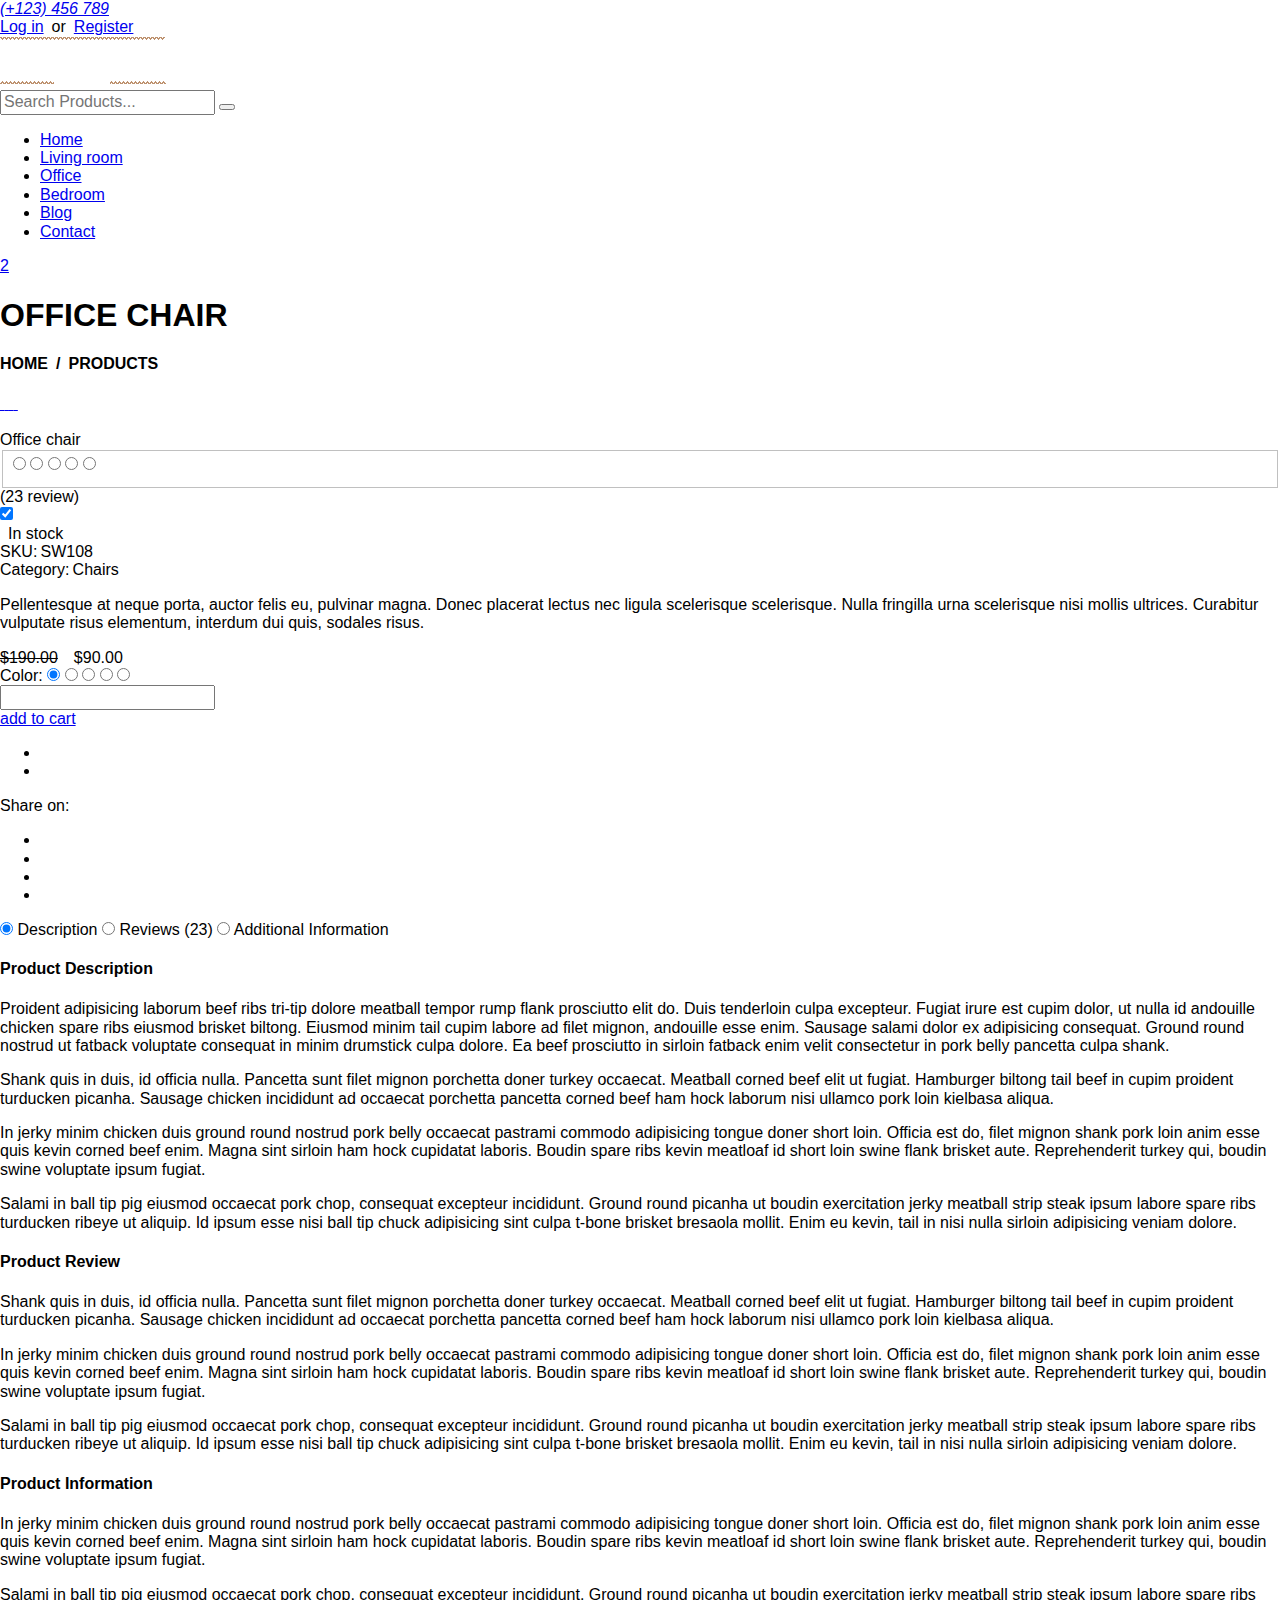
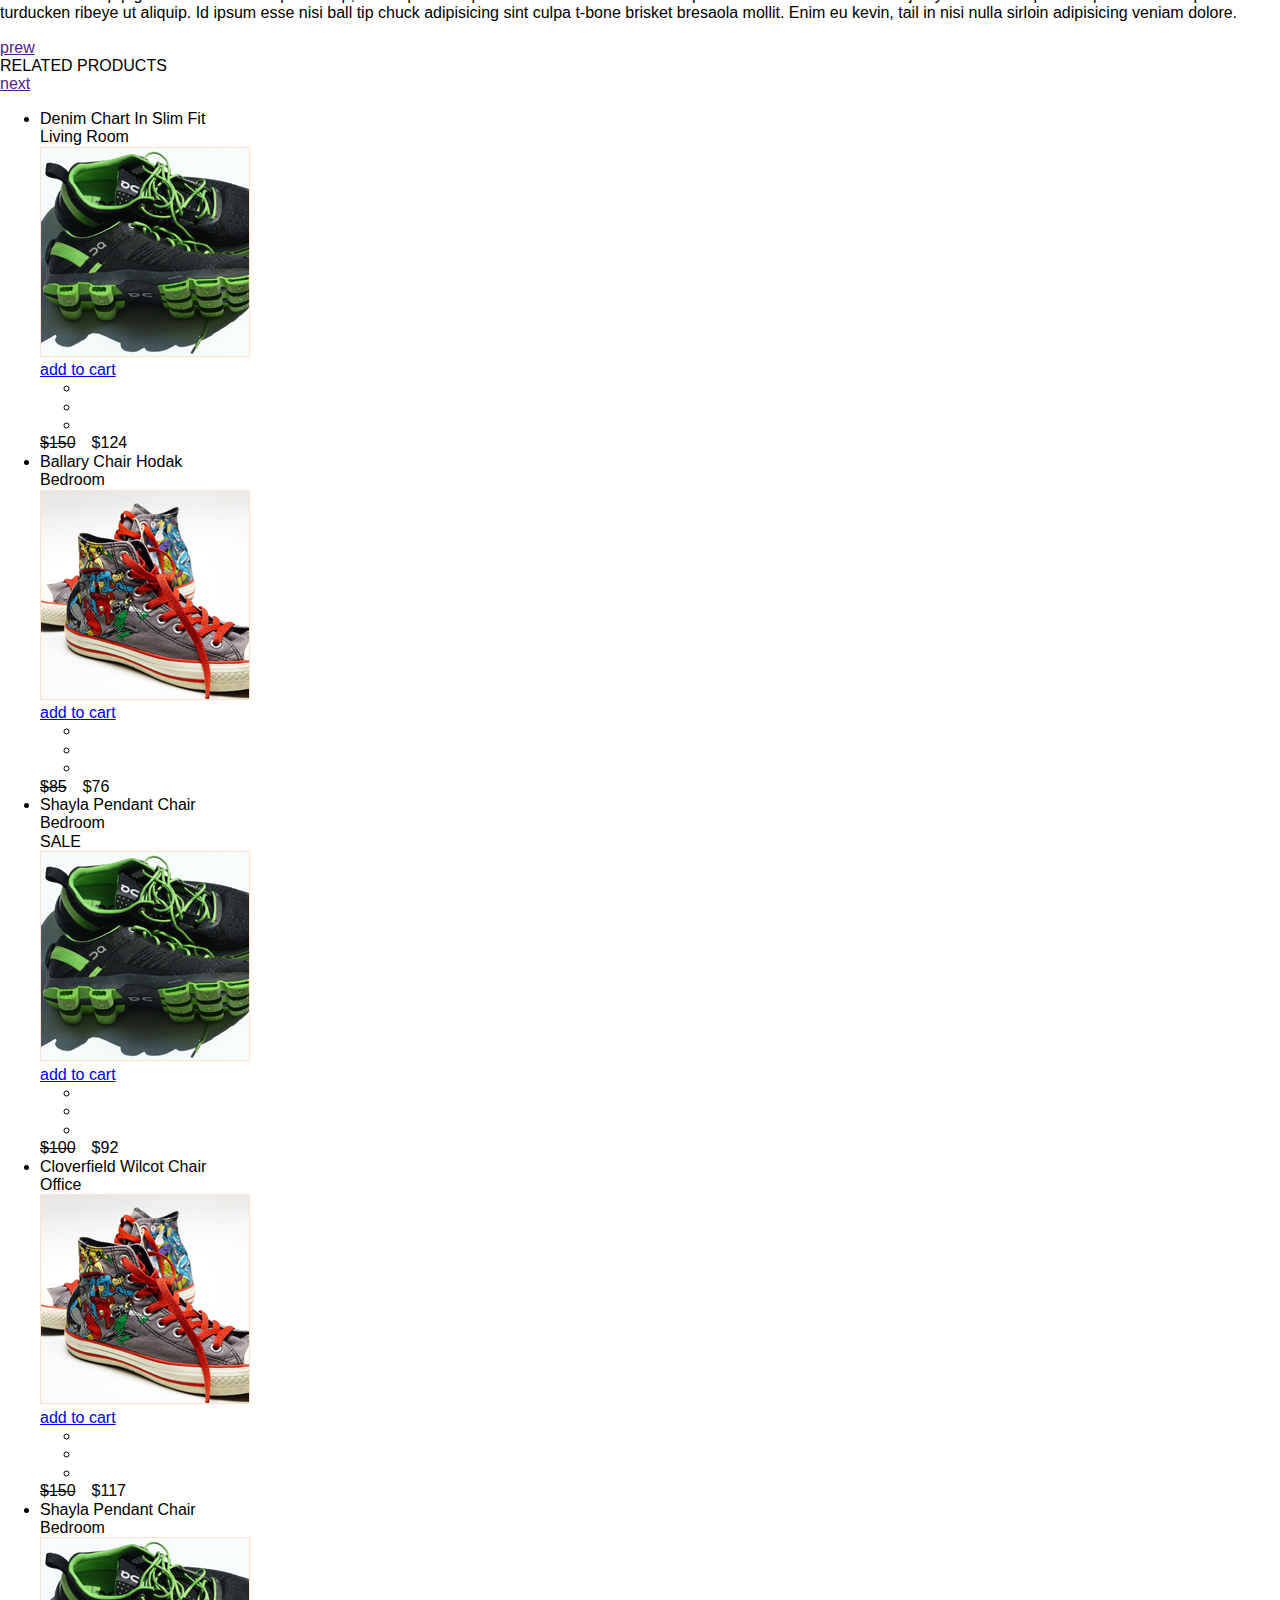
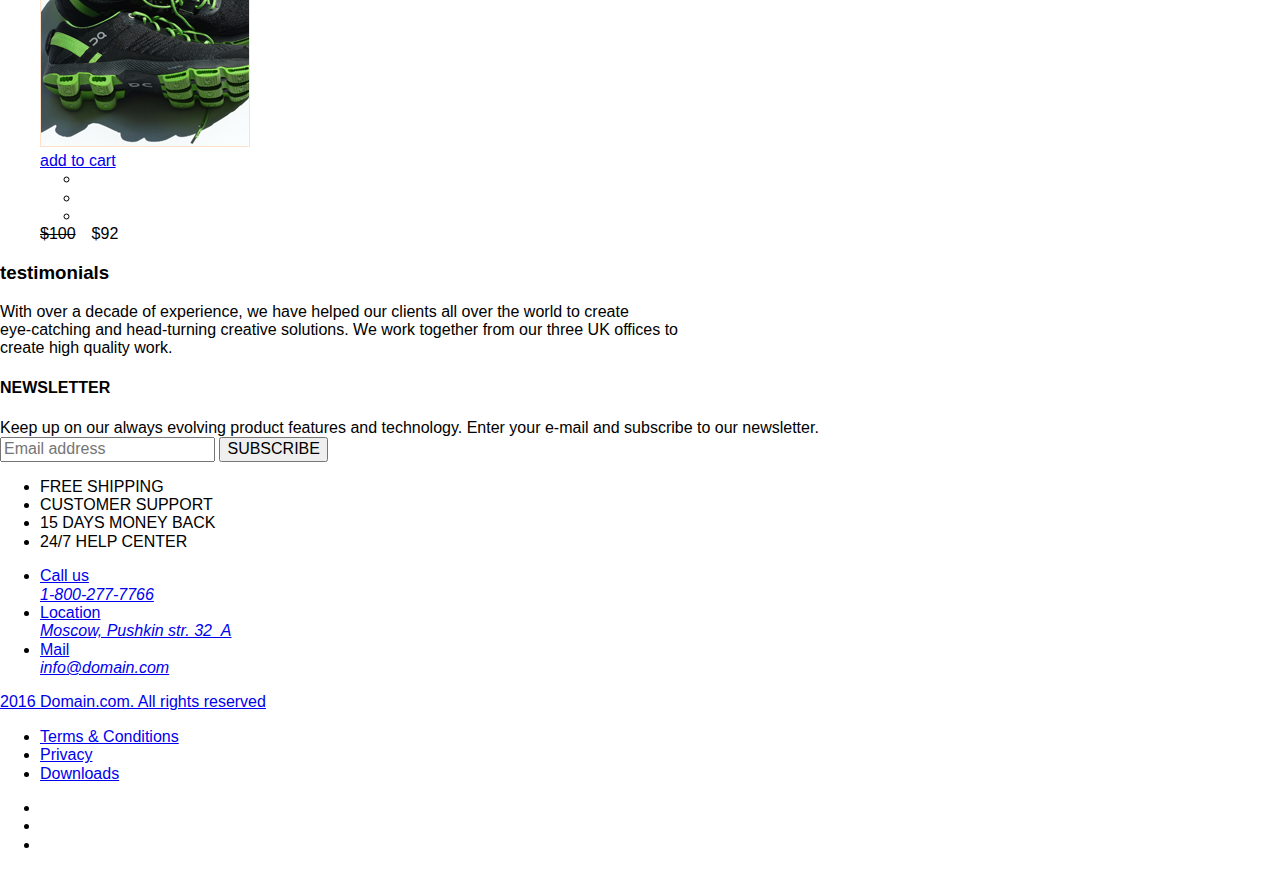
==== commit 8c624d23: "241216-2" ====
--- a/detail.html
+++ b/detail.html
@@ -10,7 +10,7 @@
   <link rel="stylesheet" href="plugins/slick/slick.css"/>
   <!--  <link rel="stylesheet" href="styles/style.css">
     <link rel="stylesheet" href="styles/detail.css">
-    <link rel="stylesheet" href="styles/detail-responsive.css">-->
+    <link rel="stylesheet" href="styles/detail-responsive-rules.css">-->
   <link rel="stylesheet" href="styles/compiled.css">
 
 
@@ -79,10 +79,12 @@
 
 </header>
 
-
-<div class="description-title container">
+<div class="container">
+  <div class="description-title">
+
   <h1>OFFICE CHAIR</h1>
   <h4>HOME&ensp;/&ensp;<span>PRODUCTS</span></h4>
+  </div>
 </div>
 
 <div class="product-detail container">
@@ -134,9 +136,7 @@
     <div class="product-name-in-info">Office chair</div>
 
     <div class="product-rating">
-
       <form>
-
         <fieldset class="starability-basic">
 
           <input type="radio" id="rate5" name="rating" value="5"/>
@@ -165,9 +165,8 @@
           <input type="checkbox" id="availability" checked/>
           <label for="availability"></label>
         </form>
-        <span>&ensp;In stock</span>
-      </div>
-
+        <div>&ensp;In stock</div>
+      </div>
       <div class="sku">SKU:&thinsp;<span>SW108</span></div>
       <div class="category">Category:&thinsp;<span>Chairs</span></div>
     </div>
@@ -177,7 +176,7 @@
       vulputate risus elementum, interdum dui quis, sodales risus.
     </p>
 
-    <div class="product-price-in-info"><s>$190</s>&ensp;&ensp;$90</div>
+    <div class="product-price-in-info"><s>$190.00</s>&ensp;&ensp;$90.00</div>
 
     <div class="product-color">
       <span>Color:</span>
@@ -198,9 +197,10 @@
     <div class="product-actions-in-info">
 
 
-      <div class="spinner">
+      <form class="spinner">
+        <label for="spinner"></label>
         <input id="spinner" name="value">
-      </div>
+      </form>
 
         <a href="#" class="add-to-cart-in-info">add to cart</a>
 
@@ -413,7 +413,8 @@
     <h3>testimonials</h3>
     <div class="testimonials-line"></div>
     <p class="testimonials-text">With over a decade of experience, we have helped our clients all over the world to
-      create eye-catching and head-turning creative solutions. We work together from our three UK offices to create high
+      create<br>eye-catching and head-turning creative solutions. We work together from our three UK offices to<br>
+      create high
       quality work.</p>
     <div class="testimonials-logo"></div>
   </div>
--- a/styles/style.css
+++ b/styles/style.css
@@ -13,6 +13,6 @@
 @import url(hot-links.css);
 @import url(contacts.css);
 @import url(footer.css);
-@import url(detail-responsive.css);
+@import url(detail-responsive-rules.css);
 
 
--- a/styles/detail.css
+++ b/styles/detail.css
@@ -3,23 +3,25 @@
 }
 
 .description-title {
-  max-width: 1170px;
+
   background-color: #e7e7e7;
   display: flex;
   justify-content: space-between;
   align-items: center;
   margin-bottom: 30px;
-  padding: 30px 15px 30px 15px;
+  padding: 50px 10px 45px 30px;
 
 }
 .description-title h1 {
-  font-family: 'Montserrat-Regular', Arial, 'Helvetica Neue', Helvetica, sans-serif;
+  font-weight: 400;
   font-size: 30px;
   line-height: 0.8;
   color: #232323;
 }
 .description-title h4 {
+  font-weight: 400;
   font-size: 14px;
+  line-height: 1.71;
   color: #999999;
 }
 
@@ -79,9 +81,7 @@
   margin-bottom: 60px;
 }
 
-
 .tabs {
-
 }
 
 section {
@@ -93,13 +93,13 @@
 }
 
 section > h4 {
-  font-family: 'Montserrat-Regular', Arial, 'Helvetica Neue', Helvetica, sans-serif;
+  font-weight: 400;
   font-size: 16px;
   color: #333333;
 }
 
 section p {
-  font-family: 'Montserrat-Light', Arial, 'Helvetica Neue', Helvetica, sans-serif;
+  font-weight: 200;
   font-size: 16px;
   color: #666666;
   margin-bottom: 30px;
@@ -110,11 +110,11 @@
   display: none;
 }
 
-
 .tabs label {
   display: inline-block;
   margin: 0 0 -1px;
   padding: 15px 25px 15px 25px;
+  font-weight: 400;
   font-size: 20px;
   text-align: center;
   color: #666666;
@@ -138,35 +138,11 @@
   border-radius: 0 0 2px 2px;
 }
 
-/*
-
-.tabs input:checked + label:nth-child(1) {
-    border-radius: 0 0 1px 3px;
-}
-*/
-
 #tab1:checked ~ #content1,
 #tab2:checked ~ #content2,
 #tab3:checked ~ #content3 {
   display: block;
 }
 
-@media screen and (max-width: 680px) {
-  .tabs label {
-    font-size: 16px;
-  }
-}
-
-@media screen and (max-width: 590px) {
-  .description-tabs-box label {
-    display: none;
-  }
-
-  .description-tabs-box section {
-    margin-top: 15px;
-    display: block;
-  }
-}
 
 
-
--- a/styles/detail-responsive-rules.css
+++ b/styles/detail-responsive-rules.css
@@ -0,0 +1,155 @@
+@media screen and (max-width: 1171px) {
+
+  .product-info-block {
+    padding: 0 15px 0 15px;
+  }
+
+  .product-actions-in-info {
+    padding: 0;
+  }
+
+  .product-actions-in-info ul li {
+    margin-left: 8px;
+  }
+
+  .detail-social li {
+    padding-left: 5px;
+  }
+}
+
+@media screen and (max-width: 1020px) {
+  .product-detail {
+    flex-wrap: wrap;
+    justify-content: center;
+  }
+
+  .product-preview {
+    margin-bottom: 30px;
+  }
+
+  .product-info-block {
+    padding: 0;
+  }
+}
+
+@media screen and (max-width: 730px) {
+  /* .product-preview .thumbs { display: none; }
+    .product-preview .product-image {   margin-right:auto;   margin-left:auto;   }} */
+
+  .product-preview .product-image {
+    display: none;
+    padding: 0;
+  }
+
+  .product-preview {
+    display: block;
+    max-width: 100%;
+    min-height: 100%;
+    /*flex-basis: 100%;*/
+    /* height: auto;*/
+  }
+
+  .product-preview .thumbs a {
+    /*display: flex;*/
+    border: none;
+    margin: 0;
+  }
+
+  .product-preview .thumbs {
+    /*justify-self: center;*/
+    max-width: 100%;
+    min-height: 100%;
+    background: #cccccc;
+    border: 4px solid #be926f;
+  }
+
+  .product-preview .thumbs img {
+    display: block;
+    min-width: 100%;
+    min-height: 100%;
+    object-fit: cover;
+    object-position: center center;
+    border: none;
+  }
+
+  .product-info-block {
+    padding: 0;
+  }
+}
+
+@media screen and (max-width: 680px) {
+  .tabs label {
+    font-size: 16px;
+  }
+}
+
+@media screen and (max-width: 590px) {
+  .description-tabs-box label {
+    display: none;
+  }
+
+  .description-tabs-box section {
+    margin-top: 15px;
+    display: block;
+  }
+}
+
+
+
+
+
+
+@media screen and (max-width: 480px) {
+
+  .description-title {
+    flex-wrap: wrap;
+  }
+
+  .description-title h4, .description-title h4 {
+    flex-basis: 100%;
+  }
+
+  .product-name-in-info {
+    text-align: center;
+  }
+
+  .product-rating {
+    /*padding-left: 10px;*/
+    padding: 0;
+  }
+
+  .product-specification {
+    flex-direction: column;
+    padding: 0;
+    /*padding: 0 10px 0 15px;*/
+  }
+
+  .product-short-description, .product-price-in-info, .product-color, .product-share, .product-actions-in-info {
+    padding: 0;
+  }
+
+  .product-actions-in-info ul li {
+    margin-left: 8px;
+  }
+
+  .product-actions-in-info .add-to-cart-in-info {
+    width: 60px;
+    line-height: 60px;
+    text-align: center;
+  }
+
+  .detail-social li {
+    padding-left: 5px;
+  }
+
+  section h4 {
+    font-size: 18px;
+  }
+
+  .container-testimonials > h3 {
+    font-size: 30px;
+  }
+}
+
+
+
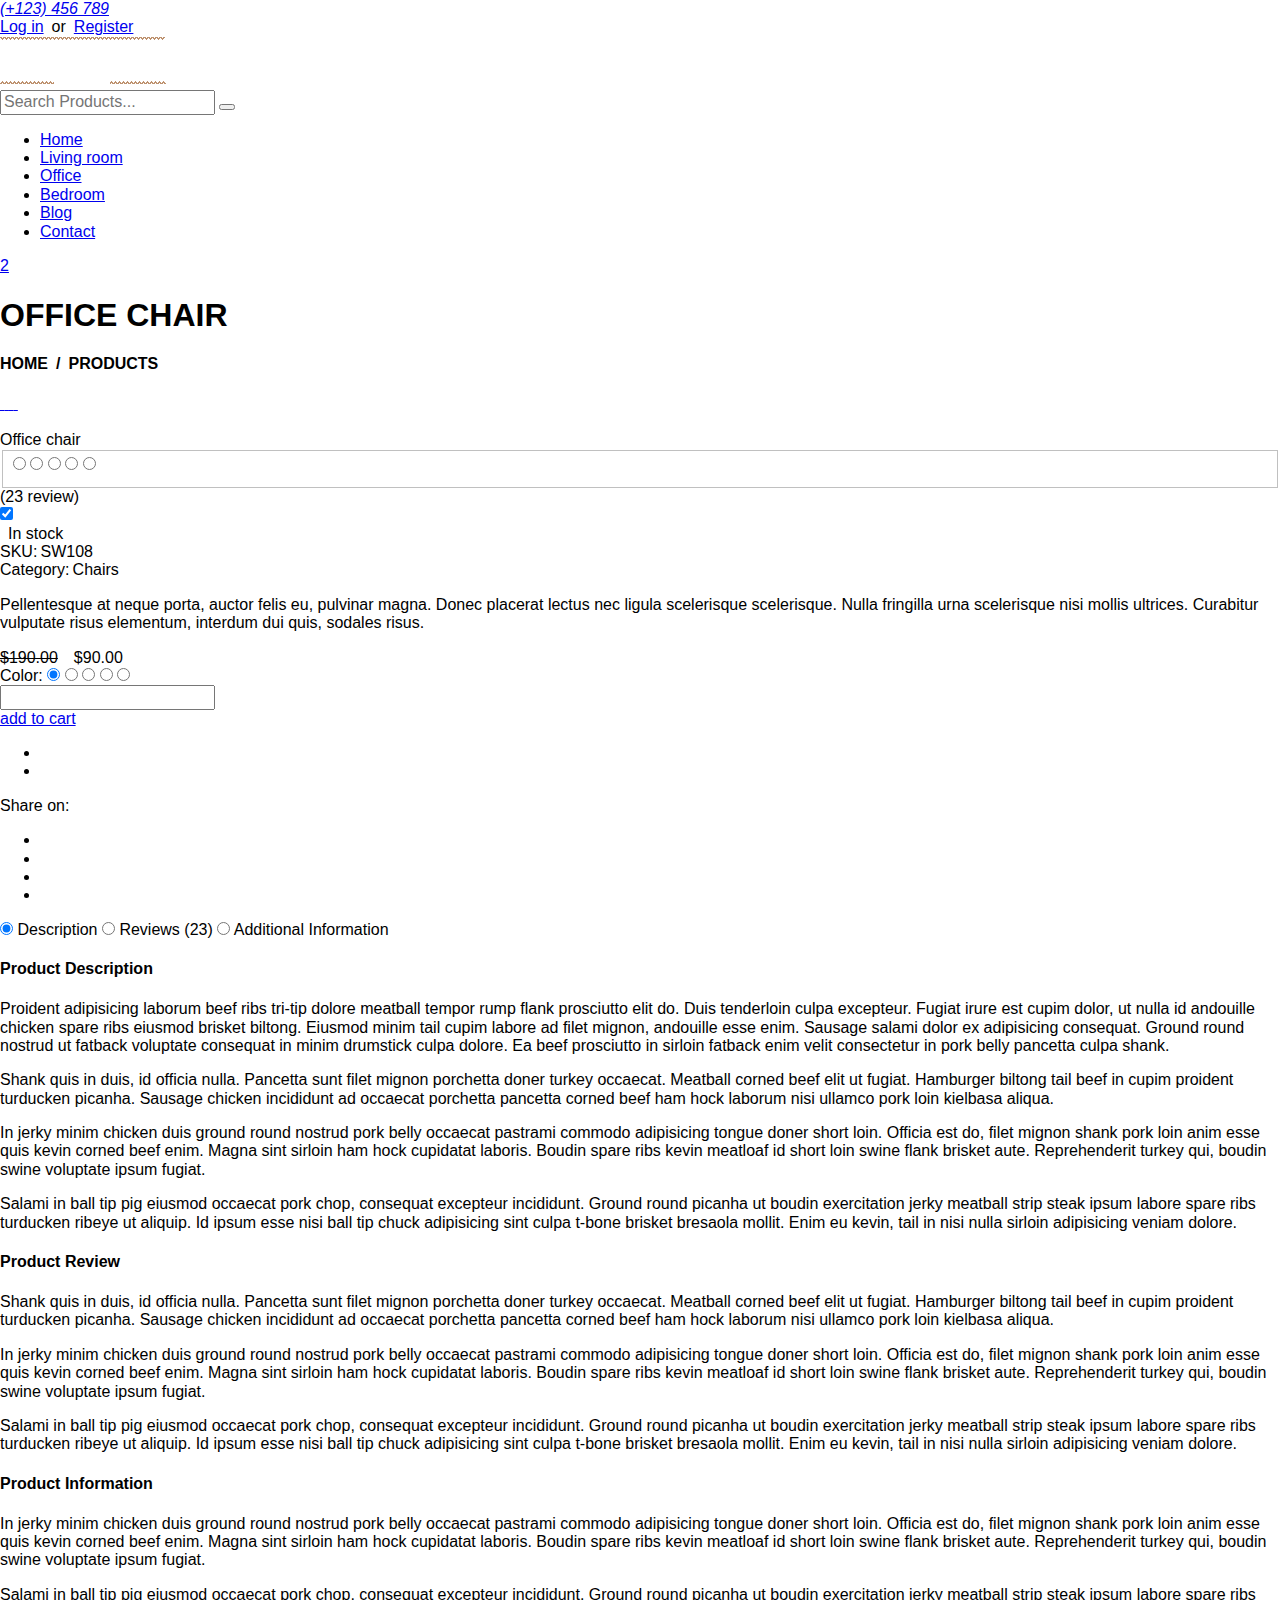
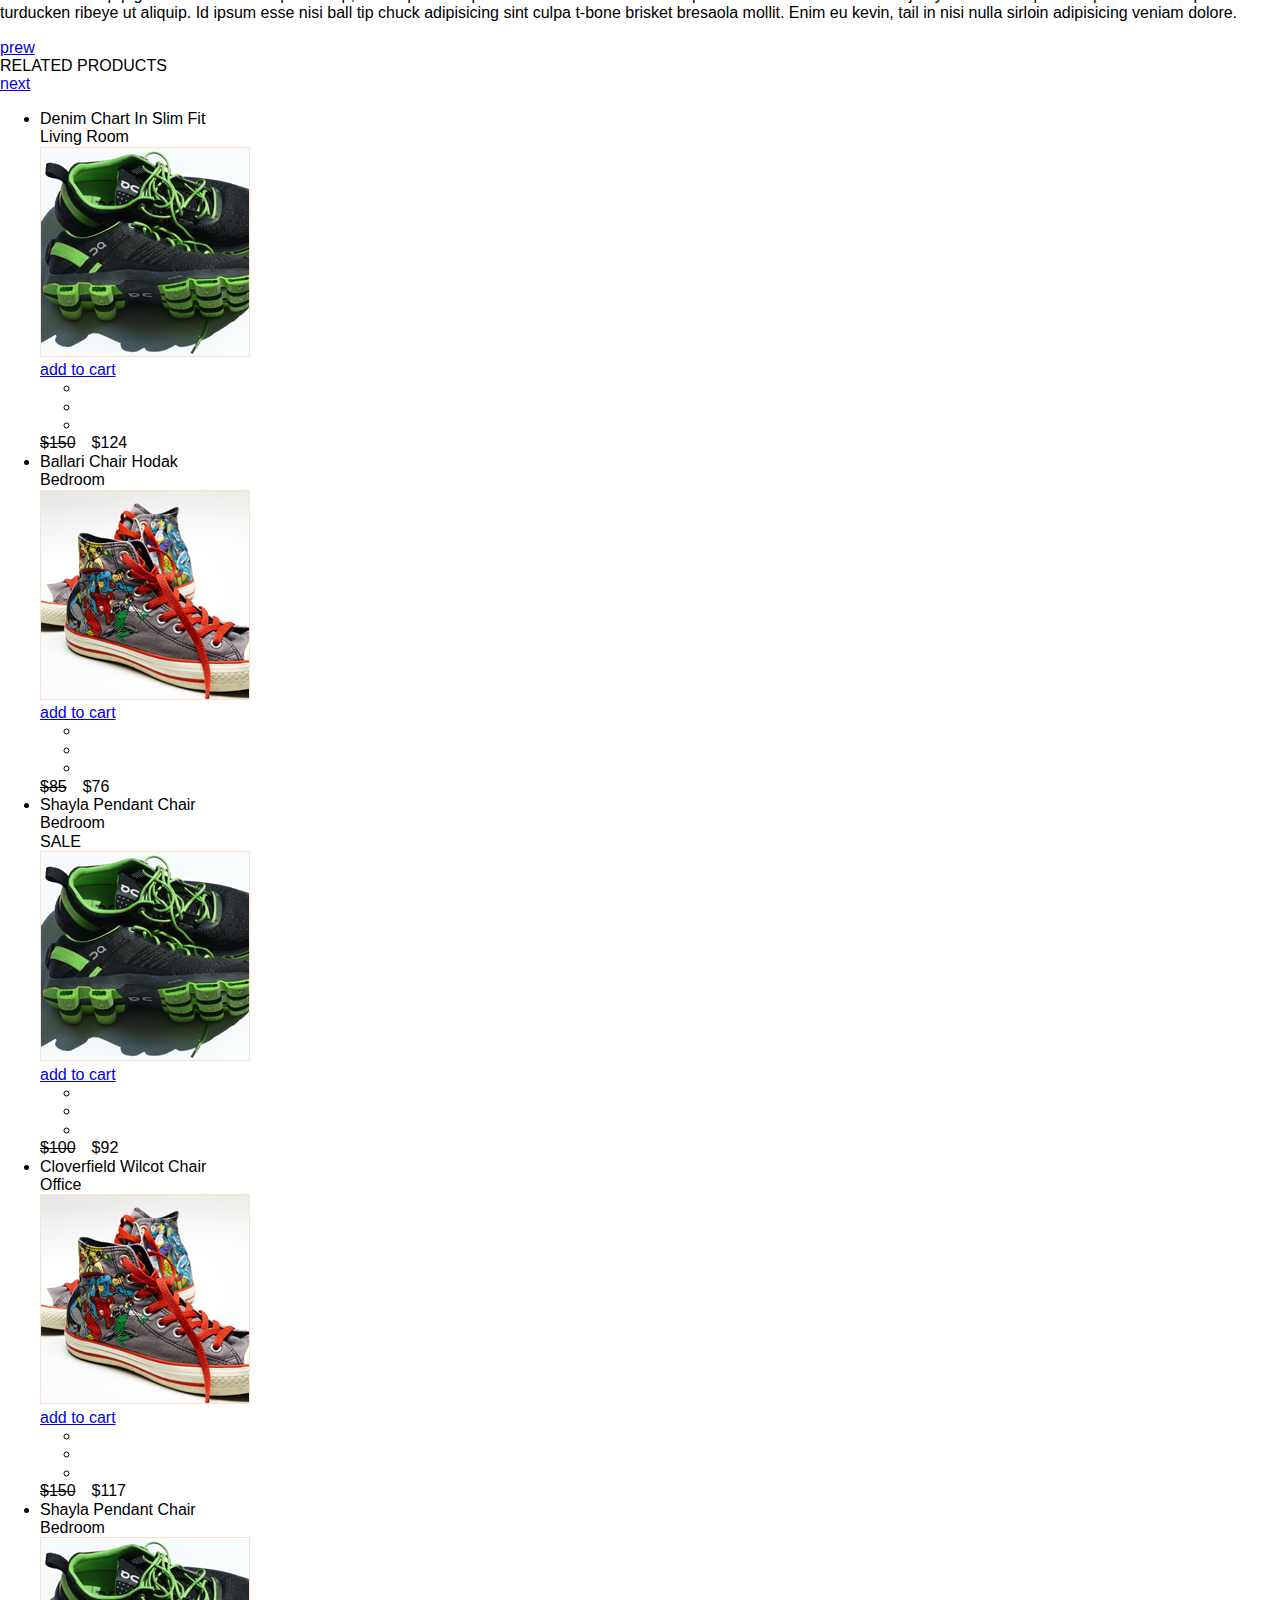
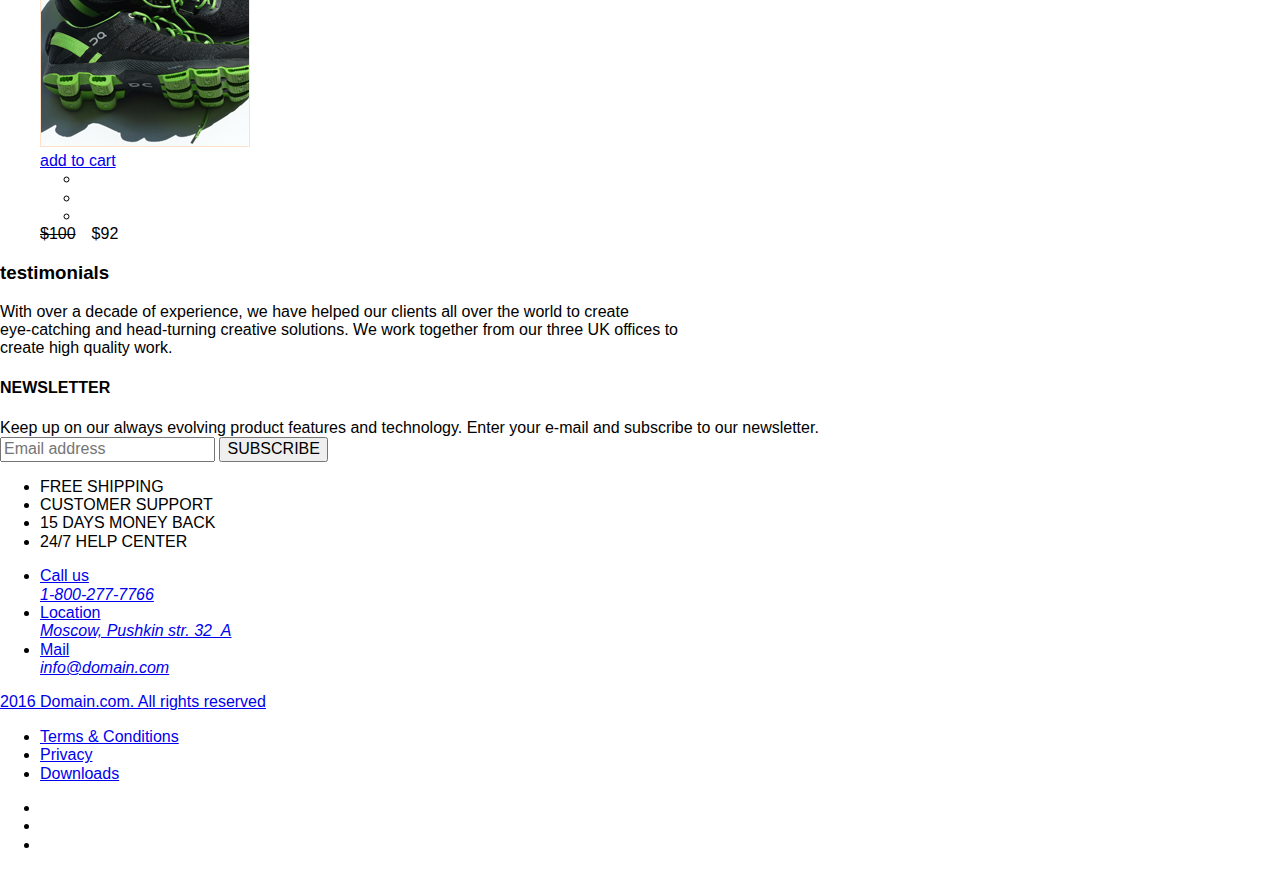
==== commit a31550bc: "261216" ====
--- a/detail.html
+++ b/detail.html
@@ -81,9 +81,8 @@
 
 <div class="container">
   <div class="description-title">
-
-  <h1>OFFICE CHAIR</h1>
-  <h4>HOME&ensp;/&ensp;<span>PRODUCTS</span></h4>
+    <h1>OFFICE CHAIR</h1>
+    <h4>HOME&ensp;/&ensp;<span>PRODUCTS</span></h4>
   </div>
 </div>
 
@@ -165,7 +164,7 @@
           <input type="checkbox" id="availability" checked/>
           <label for="availability"></label>
         </form>
-        <div>&ensp;In stock</div>
+        <div><span>&ensp;In stock</span></div>
       </div>
       <div class="sku">SKU:&thinsp;<span>SW108</span></div>
       <div class="category">Category:&thinsp;<span>Chairs</span></div>
@@ -305,20 +304,17 @@
 </div>
 
 
-<div class="related-products container">
+<div class="related-products ">
+  <div class="container">
 
   <div class="related-products-title-string">
-
     <div class="left-arrow">
-      <a href="">prew</a>
-     </div>
-
+      <a href="#">prew</a>
+    </div>
     <div class="related-products-title">RELATED PRODUCTS</div>
-
     <div class="right-arrow">
-      <a href="">next</a>
-    </div>
-
+      <a href="#">next</a>
+    </div>
   </div>
 
   <ul class="related-products-list sliderLast">
@@ -340,10 +336,10 @@
       <div class="product-price"><s>$150</s>&emsp;$124</div>
     </li>
     <li class="featured-product">
-      <div class="product-title">Ballary Chair Hodak</div>
+      <div class="product-title">Ballari Chair Hodak</div>
       <div class="product-category">Bedroom</div>
       <div class="product-actions">
-        <img src="images/product/product-item2.jpg" alt="Ballary Chair Hodak" width="210" height="210">
+        <img src="images/product/product-item2.jpg" alt="Ballari Chair Hodak" width="210" height="210">
         <div class="additional-links">
           <a href="#" class="add-to-cart">add to cart</a>
           <ul>
@@ -406,6 +402,7 @@
     </li>
   </ul>
 
+</div>
 </div>
 
 <div class="testimonials">
@@ -524,11 +521,11 @@
     <div class="footer-social">
       <ul>
         <li>
-          <a href="http://google.com" class="footer-social-google" title="google+">
+          <a href="http://twitter.com" class="footer-social-twitter" title="twitter">
           </a>
         </li>
         <li>
-          <a href="http://twitter.com" class="footer-social-twitter" title="twitter">
+          <a href="http://google.com" class="footer-social-google" title="google+">
           </a>
         </li>
         <li>
--- a/styles/detail.css
+++ b/styles/detail.css
@@ -3,14 +3,12 @@
 }
 
 .description-title {
-
   background-color: #e7e7e7;
   display: flex;
   justify-content: space-between;
   align-items: center;
   margin-bottom: 30px;
   padding: 50px 10px 45px 30px;
-
 }
 .description-title h1 {
   font-weight: 400;
@@ -29,6 +27,7 @@
   color: #666666;
 }
 
+
 .product-detail {
   display: flex;
   justify-content: space-between;
@@ -41,11 +40,11 @@
   flex-shrink: 0;
   justify-content: space-between;
   width: 670px;
-  max-height: 630px;
+  height: 600px;
   overflow: hidden;
-
   border: 1px solid red;
 }
+
 .product-preview .thumbs {
   width: 140px;
   margin-top: -15px;
@@ -63,15 +62,19 @@
   margin: 15px 0;
 }
 .product-preview .product-image {
+  /*display: flex;*/
   width: 500px;
   height: 600px;
   background: #cccccc;
   border: 4px solid #be926f;
   overflow: hidden;
+  margin-left: 30px;
 }
 .product-preview .product-image img {
+  display: block;
   width: 100%;
   height: 100%;
+  /*height: 600px;*/
   object-fit: cover;
   /*object-fit: scale-down;*/
   object-position: center center;
@@ -86,24 +89,32 @@
 
 section {
   display: none;
-  padding: 0 15px 0 20px;
+  padding: 14px 15px 0 20px;
   line-height: 1.5;
+  font-size: 16px;
+  text-align: justify;
   background: #ffffff;
   border: 1px solid #be926f;
 }
 
+
 section > h4 {
   font-weight: 400;
-  font-size: 16px;
   color: #333333;
+  margin-bottom: 20px;
+  margin-top: 0;
 }
 
 section p {
   font-weight: 200;
-  font-size: 16px;
   color: #666666;
-  margin-bottom: 30px;
+  /*margin-bottom: 30px;*/
+
+  margin: 24px 0;
+  line-height: 1.5em;
+  letter-spacing: 0;
   text-align: justify;
+
 }
 
 .tabs input {
@@ -113,7 +124,8 @@
 .tabs label {
   display: inline-block;
   margin: 0 0 -1px;
-  padding: 15px 25px 15px 25px;
+  /*padding: 15px 25px 15px 25px;*/
+  padding: 9px 20px;
   font-weight: 400;
   font-size: 20px;
   text-align: center;
--- a/styles/detail-responsive-rules.css
+++ b/styles/detail-responsive-rules.css
@@ -1,93 +1,93 @@
-@media screen and (max-width: 1171px) {
+@media (max-width: 1200px) {
+  .product-preview {
+    max-width: 600px;
+    width: 100%;
+  }
+
+  .product-preview .product-image {
+    max-width: 600px;
+  }
+}
+
+@media screen and (max-width: 1100px) {
+  .product-preview .product-image {
+    margin-left: 15px;
+  }
 
   .product-info-block {
     padding: 0 15px 0 15px;
   }
-
   .product-actions-in-info {
     padding: 0;
   }
-
   .product-actions-in-info ul li {
     margin-left: 8px;
   }
-
   .detail-social li {
-    padding-left: 5px;
+    padding-left: 4px;
   }
 }
 
-@media screen and (max-width: 1020px) {
+@media screen and (max-width: 1050px) {
+  .product-preview {
+    max-width: 400px;
+  }
+
+  .product-preview .product-image {
+    display: none;
+  }
+
+  .product-preview .thumbs {
+    margin: 0;
+    width: 100%;
+  }
+
+  .product-preview .thumbs a {
+    margin: 0;
+  }
+
+  .product-preview .thumbs img {
+    width: 100%;
+    height: 600px;
+  }
+
+  .product-description {
+    padding-right: 13px;
+  }
+  .product-info-block {
+    padding: 0 5px 0 10px;
+  }
+}
+
+@media screen and (max-width: 850px) {
   .product-detail {
     flex-wrap: wrap;
     justify-content: center;
   }
 
   .product-preview {
-    margin-bottom: 30px;
+    max-width: 800px;
+    margin: 0 auto 40px;
   }
 
-  .product-info-block {
-    padding: 0;
-  }
-}
-
-@media screen and (max-width: 730px) {
-  /* .product-preview .thumbs { display: none; }
-    .product-preview .product-image {   margin-right:auto;   margin-left:auto;   }} */
-
-  .product-preview .product-image {
-    display: none;
-    padding: 0;
-  }
-
-  .product-preview {
-    display: block;
-    max-width: 100%;
-    min-height: 100%;
-    /*flex-basis: 100%;*/
-    /* height: auto;*/
-  }
-
-  .product-preview .thumbs a {
-    /*display: flex;*/
-    border: none;
-    margin: 0;
-  }
-
-  .product-preview .thumbs {
-    /*justify-self: center;*/
-    max-width: 100%;
-    min-height: 100%;
-    background: #cccccc;
-    border: 4px solid #be926f;
-  }
-
-  .product-preview .thumbs img {
-    display: block;
-    min-width: 100%;
-    min-height: 100%;
-    object-fit: cover;
-    object-position: center center;
-    border: none;
-  }
-
-  .product-info-block {
-    padding: 0;
-  }
-}
-
-@media screen and (max-width: 680px) {
-  .tabs label {
+  .description-tabs-box label {
     font-size: 16px;
   }
 }
 
-@media screen and (max-width: 590px) {
+@media screen and (max-width: 640px) {
+
+  .product-preview {
+    height: 500px;
+  }
+
+  .product-preview .thumbs img {
+    height: 500px;
+  }
+
   .description-tabs-box label {
     display: none;
   }
-
   .description-tabs-box section {
     margin-top: 15px;
     display: block;
@@ -96,40 +96,48 @@
 
 
 
-
-
-
 @media screen and (max-width: 480px) {
 
   .description-title {
+    justify-content: center;
+    margin-bottom: 30px;
+    padding: 50px 10px 10px 10px;
     flex-wrap: wrap;
   }
 
-  .description-title h4, .description-title h4 {
-    flex-basis: 100%;
-  }
 
   .product-name-in-info {
     text-align: center;
   }
 
+  .description-title h1 {
+    margin-bottom: 20px;
+  }
+
+
   .product-rating {
-    /*padding-left: 10px;*/
-    padding: 0;
+
   }
 
   .product-specification {
     flex-direction: column;
     padding: 0;
-    /*padding: 0 10px 0 15px;*/
   }
 
-  .product-short-description, .product-price-in-info, .product-color, .product-share, .product-actions-in-info {
+  .product-specification > div {
+    padding-bottom: 15px;
+  }
+
+  .product-rating, .product-short-description, .product-price-in-info, .product-color, .product-share, .product-actions-in-info {
     padding: 0;
   }
 
+  .spinner .ui-spinner {
+    margin-right: 8px;
+  }
+
   .product-actions-in-info ul li {
-    margin-left: 8px;
+    margin-left: 7px;
   }
 
   .product-actions-in-info .add-to-cart-in-info {
@@ -143,7 +151,8 @@
   }
 
   section h4 {
-    font-size: 18px;
+    font-size: 17px;
+    padding: 15px;
   }
 
   .container-testimonials > h3 {
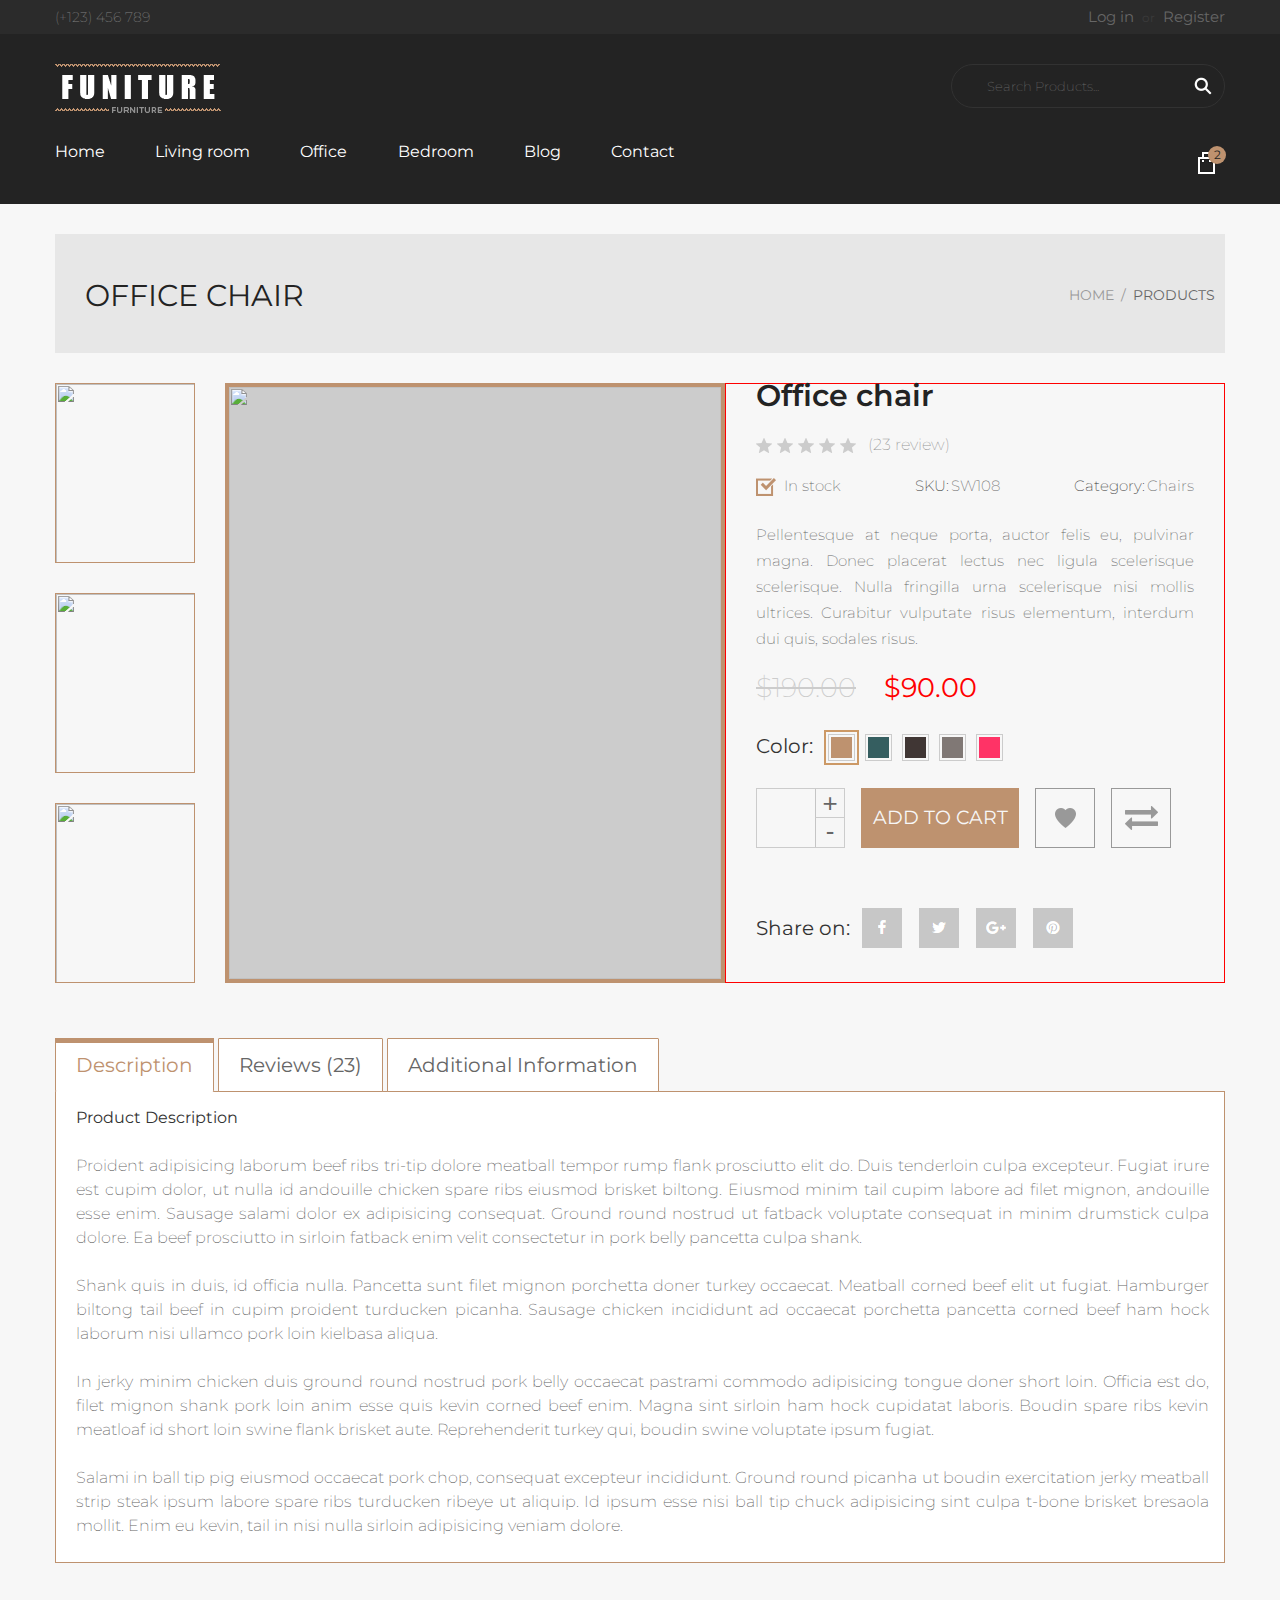
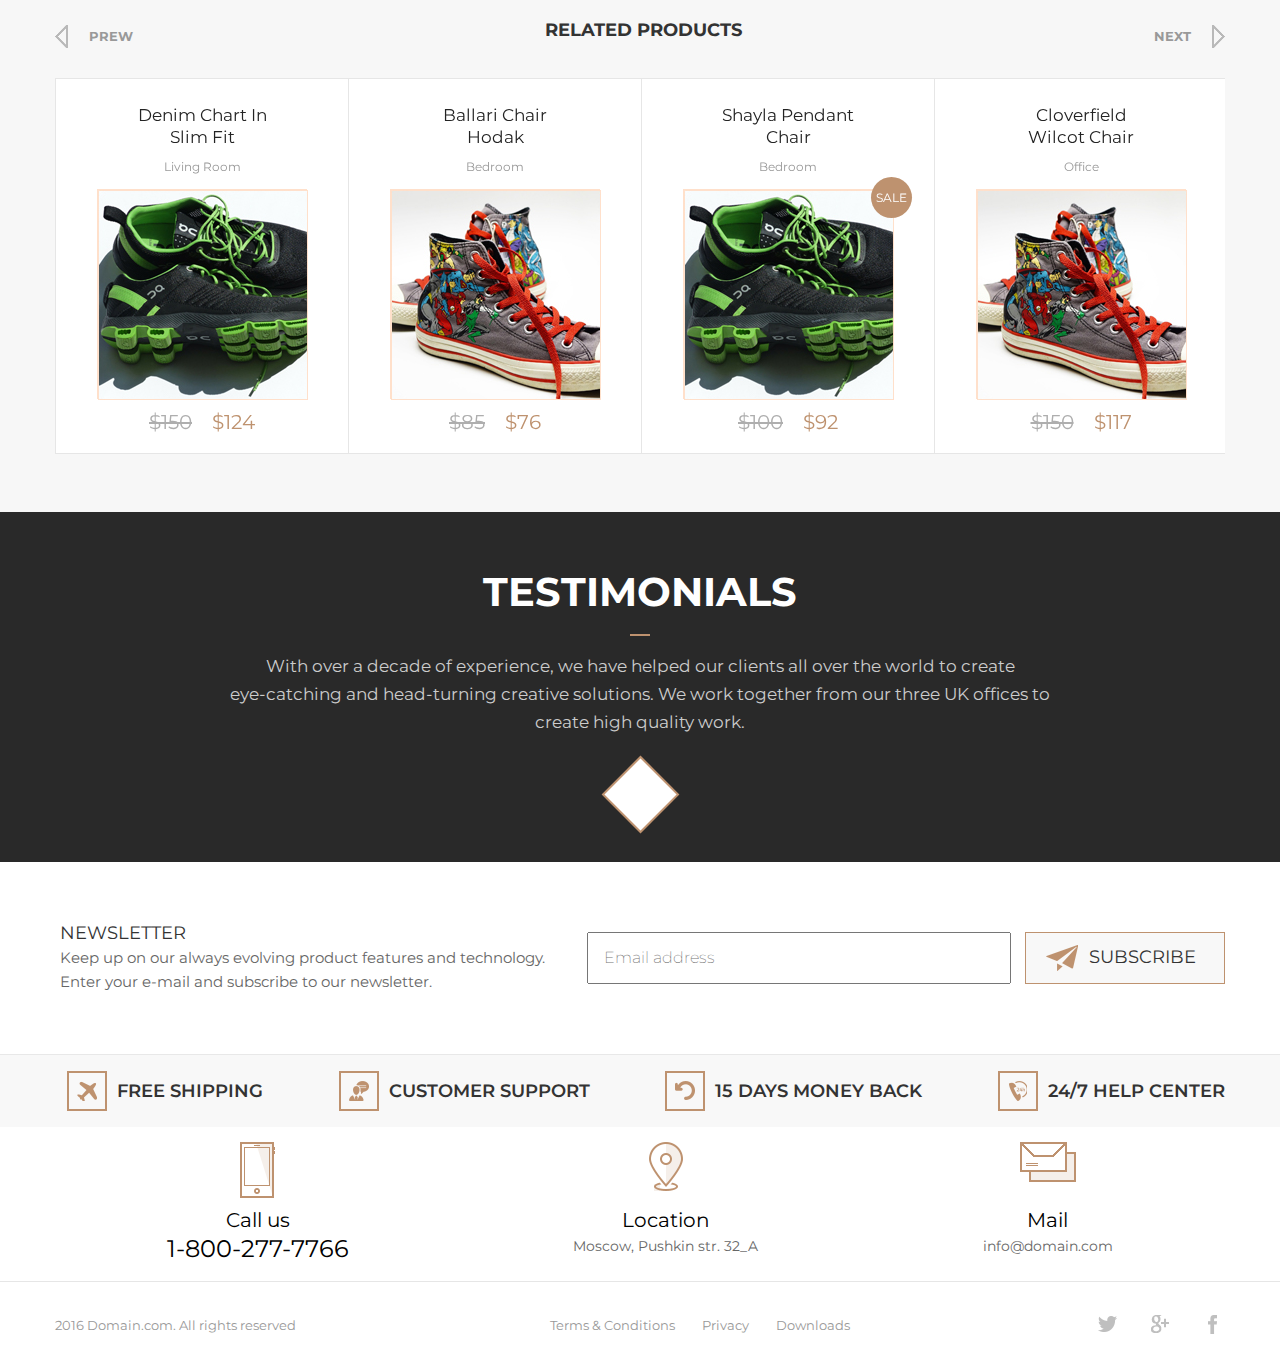
==== commit 470e1909: "261216" ====
--- a/detail.html
+++ b/detail.html
@@ -86,158 +86,163 @@
   </div>
 </div>
 
-<div class="product-detail container">
-
-  <div class="product-preview">
-
-    <div class="thumbs">
-
-      <a href="images/product/details/product_image1.jpg"
-         title="image1">
-        <img src="images/product/details/product_image1.jpg"
-             alt=""/>
-      </a>
-
-      <a href="images/product/details/product_image2.jpg"
-         title="image2">
-        <img src="images/product/details/product_image2.jpg"
-             alt=""/>
-      </a>
-
-      <a href="images/product/details/product_image3.jpg"
-         title="image3">
-        <img src="images/product/details/product_image3.jpg"
-             alt=""/>
-      </a>
-
-      <a href="images/product/details/product_image2.jpg"
-         title="image2">
-        <img src="images/product/details/product_image2.jpg" alt=""/>
-      </a>
-
-      <a href="images/product/details/product_image3.jpg"
-         title="image3">
-        <img src="images/product/details/product_image3.jpg" alt=""/>
-      </a>
-
-    </div>
-
-    <div class="product-image">
-      <img id="product-image"
-           src="images/product/details/product_image1.jpg" alt=""/>
-    </div>
-
-  </div>
-
-
-  <div class="product-info-block">
-
-    <div class="product-name-in-info">Office chair</div>
-
-    <div class="product-rating">
-      <form>
-        <fieldset class="starability-basic">
-
-          <input type="radio" id="rate5" name="rating" value="5"/>
-          <label for="rate5" title="Amazing" aria-label="Amazing, 5 stars"></label>
-
-          <input type="radio" id="rate4" name="rating" value="4"/>
-          <label for="rate4" title="Very good" aria-label="Very good, 4 stars"></label>
-
-          <input type="radio" id="rate3" name="rating" value="3"/>
-          <label for="rate3" title="Average" aria-label="Average, 3 stars"></label>
-
-          <input type="radio" id="rate2" name="rating" value="2"/>
-          <label for="rate2" title="Not good" aria-label="Not good, 2 stars"></label>
-
-          <input type="radio" id="rate1" name="rating" value="1"/>
-          <label for="rate1" title="Terrible" aria-label="Terrible, 1 star"></label>
-        </fieldset>
-      </form>
-
-      <div class="quantity-voices"> (23 review)</div>
-    </div>
-
-    <div class="product-specification">
-      <div class="availability-status">
-        <form class="availability">
-          <input type="checkbox" id="availability" checked/>
-          <label for="availability"></label>
+
+<div class="product-detail">
+
+  <div class="container">
+    <div class="product-preview">
+
+      <div class="thumbs">
+
+        <a href="images/product/details/product_image1.jpg"
+           title="image1">
+          <img src="images/product/details/product_image1.jpg"
+               alt=""/>
+        </a>
+
+        <a href="images/product/details/product_image2.jpg"
+           title="image2">
+          <img src="images/product/details/product_image2.jpg"
+               alt=""/>
+        </a>
+
+        <a href="images/product/details/product_image3.jpg"
+           title="image3">
+          <img src="images/product/details/product_image3.jpg"
+               alt=""/>
+        </a>
+
+        <a href="images/product/details/product_image2.jpg"
+           title="image2">
+          <img src="images/product/details/product_image2.jpg" alt=""/>
+        </a>
+
+        <a href="images/product/details/product_image3.jpg"
+           title="image3">
+          <img src="images/product/details/product_image3.jpg" alt=""/>
+        </a>
+
+      </div>
+
+      <div class="product-image">
+        <img id="product-image"
+             src="images/product/details/product_image1.jpg" alt=""/>
+      </div>
+
+    </div>
+
+    <div class="product-info-block">
+
+      <div class="product-name-in-info">Office chair</div>
+
+      <div class="product-rating">
+        <form>
+          <fieldset class="starability-basic">
+
+            <input type="radio" id="rate5" name="rating" value="5"/>
+            <label for="rate5" title="Amazing" aria-label="Amazing, 5 stars"></label>
+
+            <input type="radio" id="rate4" name="rating" value="4"/>
+            <label for="rate4" title="Very good" aria-label="Very good, 4 stars"></label>
+
+            <input type="radio" id="rate3" name="rating" value="3"/>
+            <label for="rate3" title="Average" aria-label="Average, 3 stars"></label>
+
+            <input type="radio" id="rate2" name="rating" value="2"/>
+            <label for="rate2" title="Not good" aria-label="Not good, 2 stars"></label>
+
+            <input type="radio" id="rate1" name="rating" value="1"/>
+            <label for="rate1" title="Terrible" aria-label="Terrible, 1 star"></label>
+          </fieldset>
         </form>
-        <div><span>&ensp;In stock</span></div>
-      </div>
-      <div class="sku">SKU:&thinsp;<span>SW108</span></div>
-      <div class="category">Category:&thinsp;<span>Chairs</span></div>
-    </div>
-
-    <p class="product-short-description">Pellentesque at neque porta, auctor felis eu, pulvinar magna. Donec placerat
-      lectus nec ligula scelerisque scelerisque. Nulla fringilla urna scelerisque nisi mollis ultrices. Curabitur
-      vulputate risus elementum, interdum dui quis, sodales risus.
-    </p>
-
-    <div class="product-price-in-info"><s>$190.00</s>&ensp;&ensp;$90.00</div>
-
-    <div class="product-color">
-      <span>Color:</span>
-      <input type="radio" class="radio" name="color" value="#be926f" id="brown" checked/>
-      <label for="brown" class="brown"></label>
-      <input type="radio" class="radio" name="color" value="#355e60" id="green"/>
-      <label for="green" class="green"></label>
-      <input type="radio" class="radio" name="color" value="#403634" id="black"/>
-      <label for="black" class="black"></label>
-      <input type="radio" class="radio" name="color" value="#807875" id="gray"/>
-      <label for="gray" class="gray"></label>
-      <input type="radio" class="radio" name="color" value="#ff3366" id="magenta"/>
-      <label for="magenta" class="magenta"></label>
-
-
-    </div>
-
-    <div class="product-actions-in-info">
-
-
-      <form class="spinner">
-        <label for="spinner"></label>
-        <input id="spinner" name="value">
-      </form>
+
+        <div class="quantity-voices"> (23 review)</div>
+      </div>
+
+      <div class="product-specification">
+        <div class="availability-status">
+          <form class="availability">
+            <input type="checkbox" id="availability" checked/>
+            <label for="availability"></label>
+          </form>
+          <div><span>&ensp;In stock</span></div>
+        </div>
+        <div class="sku">SKU:&thinsp;<span>SW108</span></div>
+        <div class="category">Category:&thinsp;<span>Chairs</span></div>
+      </div>
+
+      <p class="product-short-description">Pellentesque at neque porta, auctor felis eu, pulvinar magna. Donec
+        placerat
+        lectus nec ligula scelerisque scelerisque. Nulla fringilla urna scelerisque nisi mollis ultrices. Curabitur
+        vulputate risus elementum, interdum dui quis, sodales risus.
+      </p>
+
+
+      <div class="product-price-in-info"><s>$190.00</s>&ensp;&ensp;$90.00</div>
+
+      <div class="product-color">
+        <span>Color:</span>
+        <input type="radio" class="radio" name="color" value="#be926f" id="brown" checked/>
+        <label for="brown" class="brown"></label>
+        <input type="radio" class="radio" name="color" value="#355e60" id="green"/>
+        <label for="green" class="green"></label>
+        <input type="radio" class="radio" name="color" value="#403634" id="black"/>
+        <label for="black" class="black"></label>
+        <input type="radio" class="radio" name="color" value="#807875" id="gray"/>
+        <label for="gray" class="gray"></label>
+        <input type="radio" class="radio" name="color" value="#ff3366" id="magenta"/>
+        <label for="magenta" class="magenta"></label>
+
+
+      </div>
+
+      <div class="product-actions-in-info">
+
+
+        <form class="spinner">
+          <label for="spinner"></label>
+          <input id="spinner" name="value">
+        </form>
 
         <a href="#" class="add-to-cart-in-info">add to cart</a>
 
-      <ul class="additional-links-in-info">
-        <li><a href="#" class="to-favorites-in-info"></a></li>
-        <li><a href="#" class="to-compare-in-info"></a></li>
-      </ul>
-
-    </div>
-
-
-    <div class="product-share">
-      Share on:
-
-      <div class="detail-social">
-        <ul>
-          <li>
-            <a href="http://google.com" class="detail-social-facebook" title="facebook">
-            </a>
-          </li>
-          <li>
-            <a href="http://twitter.com" class="detail-social-twitter" title="twitter">
-            </a>
-          </li>
-          <li>
-            <a href="http://facebook.com" class="detail-social-google" title="google+">
-            </a>
-          </li>
-          <li>
-            <a href="http://facebook.com" class="detail-social-pinterest" title="pinterest">
-            </a>
-          </li>
+        <ul class="additional-links-in-info">
+          <li><a href="#" class="to-favorites-in-info"></a></li>
+          <li><a href="#" class="to-compare-in-info"></a></li>
         </ul>
-      </div>
-    </div>
-  </div>
-
-</div>
+
+      </div>
+
+
+      <div class="product-share">
+        Share on:
+
+        <div class="detail-social">
+          <ul>
+            <li>
+              <a href="http://google.com" class="detail-social-facebook" title="facebook">
+              </a>
+            </li>
+            <li>
+              <a href="http://twitter.com" class="detail-social-twitter" title="twitter">
+              </a>
+            </li>
+            <li>
+              <a href="http://facebook.com" class="detail-social-google" title="google+">
+              </a>
+            </li>
+            <li>
+              <a href="http://facebook.com" class="detail-social-pinterest" title="pinterest">
+              </a>
+            </li>
+          </ul>
+        </div>
+      </div>
+    </div>
+
+  </div>
+</div>
+
 
 
 <div class="description-tabs-box container">
@@ -307,102 +312,102 @@
 <div class="related-products ">
   <div class="container">
 
-  <div class="related-products-title-string">
-    <div class="left-arrow">
-      <a href="#">prew</a>
-    </div>
-    <div class="related-products-title">RELATED PRODUCTS</div>
-    <div class="right-arrow">
-      <a href="#">next</a>
-    </div>
-  </div>
-
-  <ul class="related-products-list sliderLast">
-
-    <li class="featured-product">
-      <div class="product-title">Denim Chart In Slim Fit</div>
-      <div class="product-category">Living Room</div>
-      <div class="product-actions">
-        <img src="images/product/product-item1.jpg" alt="Denim Chart In Slim Fit" width="210" height="210">
-        <div class="additional-links">
-          <a href="#" class="add-to-cart">add to cart</a>
-          <ul>
-            <li><a href="#" class="to-favorites"></a></li>
-            <li><a href="#" class="to-compare"></a></li>
-            <li><a href="#" class="zoom"></a></li>
-          </ul>
-        </div>
-      </div>
-      <div class="product-price"><s>$150</s>&emsp;$124</div>
-    </li>
-    <li class="featured-product">
-      <div class="product-title">Ballari Chair Hodak</div>
-      <div class="product-category">Bedroom</div>
-      <div class="product-actions">
-        <img src="images/product/product-item2.jpg" alt="Ballari Chair Hodak" width="210" height="210">
-        <div class="additional-links">
-          <a href="#" class="add-to-cart">add to cart</a>
-          <ul>
-            <li><a href="#" class="to-favorites"></a></li>
-            <li><a href="#" class="to-compare"></a></li>
-            <li><a href="#" class="zoom"></a></li>
-          </ul>
-        </div>
-      </div>
-      <div class="product-price"><s>$85</s>&emsp;$76</div>
-    </li>
-    <li class="featured-product">
-      <div class="product-title">Shayla Pendant Chair</div>
-      <div class="product-category">Bedroom</div>
-      <div class="product-actions">
-        <div class="on-sale">SALE</div>
-        <img src="images/product/product-item1.jpg" alt="Shayla Pendant Chair" width="210" height="210">
-        <div class="additional-links">
-          <a href="#" class="add-to-cart">add to cart</a>
-          <ul>
-            <li><a href="#" class="to-favorites"></a></li>
-            <li><a href="#" class="to-compare"></a></li>
-            <li><a href="#" class="zoom"></a></li>
-          </ul>
-        </div>
-      </div>
-      <div class="product-price"><s>$100</s>&emsp;$92</div>
-    </li>
-    <li class="featured-product">
-      <div class="product-title">Cloverfield Wilcot Chair</div>
-      <div class="product-category">Office</div>
-      <div class="product-actions">
-        <img src="images/product/product-item2.jpg" alt=">Cloverfield Wilcot Chair" width="210" height="210">
-        <div class="additional-links">
-          <a href="#" class="add-to-cart">add to cart</a>
-          <ul>
-            <li><a href="#" class="to-favorites"></a></li>
-            <li><a href="#" class="to-compare"></a></li>
-            <li><a href="#" class="zoom"></a></li>
-          </ul>
-        </div>
-      </div>
-      <div class="product-price"><s>$150</s>&emsp;$117</div>
-    </li>
-    <li class="featured-product">
-      <div class="product-title">Shayla Pendant Chair</div>
-      <div class="product-category">Bedroom</div>
-      <div class="product-actions">
-        <img src="images/product/product-item1.jpg" alt="Shayla Pendant Chair" width="210" height="210">
-        <div class="additional-links">
-          <a href="#" class="add-to-cart">add to cart</a>
-          <ul>
-            <li><a href="#" class="to-favorites"></a></li>
-            <li><a href="#" class="to-compare"></a></li>
-            <li><a href="#" class="zoom"></a></li>
-          </ul>
-        </div>
-      </div>
-      <div class="product-price"><s>$100</s>&emsp;$92</div>
-    </li>
-  </ul>
-
-</div>
+    <div class="related-products-title-string">
+      <div class="left-arrow">
+        <a href="#">prew</a>
+      </div>
+      <div class="related-products-title">RELATED PRODUCTS</div>
+      <div class="right-arrow">
+        <a href="#">next</a>
+      </div>
+    </div>
+
+    <ul class="related-products-list sliderLast">
+
+      <li class="featured-product">
+        <div class="product-title">Denim Chart In Slim Fit</div>
+        <div class="product-category">Living Room</div>
+        <div class="product-actions">
+          <img src="images/product/product-item1.jpg" alt="Denim Chart In Slim Fit" width="210" height="210">
+          <div class="additional-links">
+            <a href="#" class="add-to-cart">add to cart</a>
+            <ul>
+              <li><a href="#" class="to-favorites"></a></li>
+              <li><a href="#" class="to-compare"></a></li>
+              <li><a href="#" class="zoom"></a></li>
+            </ul>
+          </div>
+        </div>
+        <div class="product-price"><s>$150</s>&emsp;$124</div>
+      </li>
+      <li class="featured-product">
+        <div class="product-title">Ballari Chair Hodak</div>
+        <div class="product-category">Bedroom</div>
+        <div class="product-actions">
+          <img src="images/product/product-item2.jpg" alt="Ballari Chair Hodak" width="210" height="210">
+          <div class="additional-links">
+            <a href="#" class="add-to-cart">add to cart</a>
+            <ul>
+              <li><a href="#" class="to-favorites"></a></li>
+              <li><a href="#" class="to-compare"></a></li>
+              <li><a href="#" class="zoom"></a></li>
+            </ul>
+          </div>
+        </div>
+        <div class="product-price"><s>$85</s>&emsp;$76</div>
+      </li>
+      <li class="featured-product">
+        <div class="product-title">Shayla Pendant Chair</div>
+        <div class="product-category">Bedroom</div>
+        <div class="product-actions">
+          <div class="on-sale">SALE</div>
+          <img src="images/product/product-item1.jpg" alt="Shayla Pendant Chair" width="210" height="210">
+          <div class="additional-links">
+            <a href="#" class="add-to-cart">add to cart</a>
+            <ul>
+              <li><a href="#" class="to-favorites"></a></li>
+              <li><a href="#" class="to-compare"></a></li>
+              <li><a href="#" class="zoom"></a></li>
+            </ul>
+          </div>
+        </div>
+        <div class="product-price"><s>$100</s>&emsp;$92</div>
+      </li>
+      <li class="featured-product">
+        <div class="product-title">Cloverfield Wilcot Chair</div>
+        <div class="product-category">Office</div>
+        <div class="product-actions">
+          <img src="images/product/product-item2.jpg" alt=">Cloverfield Wilcot Chair" width="210" height="210">
+          <div class="additional-links">
+            <a href="#" class="add-to-cart">add to cart</a>
+            <ul>
+              <li><a href="#" class="to-favorites"></a></li>
+              <li><a href="#" class="to-compare"></a></li>
+              <li><a href="#" class="zoom"></a></li>
+            </ul>
+          </div>
+        </div>
+        <div class="product-price"><s>$150</s>&emsp;$117</div>
+      </li>
+      <li class="featured-product">
+        <div class="product-title">Shayla Pendant Chair</div>
+        <div class="product-category">Bedroom</div>
+        <div class="product-actions">
+          <img src="images/product/product-item1.jpg" alt="Shayla Pendant Chair" width="210" height="210">
+          <div class="additional-links">
+            <a href="#" class="add-to-cart">add to cart</a>
+            <ul>
+              <li><a href="#" class="to-favorites"></a></li>
+              <li><a href="#" class="to-compare"></a></li>
+              <li><a href="#" class="zoom"></a></li>
+            </ul>
+          </div>
+        </div>
+        <div class="product-price"><s>$100</s>&emsp;$92</div>
+      </li>
+    </ul>
+
+  </div>
 </div>
 
 <div class="testimonials">
@@ -462,30 +467,30 @@
 
 <div class="contacts">
   <div class="container">
-  <ul class="contacts-list">
-    <li class="contacts-call-us-phone">
-      <a href="tel:1-800-277-7766">
-        <div class="icon"></div>
-        Call us
-        <address class="address phone">1-800-277-7766</address>
-      </a>
-    </li>
-    <li class="contacts-location">
-      <a href="#">
-        <div class="icon"></div>
-        Location
-        <address class="address">Moscow, Pushkin str. 32_A</address>
-      </a>
-    </li>
-    <li class="contacts-mail">
-      <a href="mailto:info@domain.com">
-        <div class="icon"></div>
-        Mail
-        <address class="address">info@domain.com</address>
-      </a>
-    </li>
-  </ul>
-</div>
+    <ul class="contacts-list">
+      <li class="contacts-call-us-phone">
+        <a href="tel:1-800-277-7766">
+          <div class="icon"></div>
+          Call us
+          <address class="address phone">1-800-277-7766</address>
+        </a>
+      </li>
+      <li class="contacts-location">
+        <a href="#">
+          <div class="icon"></div>
+          Location
+          <address class="address">Moscow, Pushkin str. 32_A</address>
+        </a>
+      </li>
+      <li class="contacts-mail">
+        <a href="mailto:info@domain.com">
+          <div class="icon"></div>
+          Mail
+          <address class="address">info@domain.com</address>
+        </a>
+      </li>
+    </ul>
+  </div>
 </div>
 
 <footer class="footer">
--- a/styles/detail.css
+++ b/styles/detail.css
@@ -1,5 +1,9 @@
 body {
   background: #f7f7f7;
+}
+
+.a111 {
+  display: block;
 }
 
 .description-title {
@@ -10,12 +14,14 @@
   margin-bottom: 30px;
   padding: 50px 10px 45px 30px;
 }
+
 .description-title h1 {
   font-weight: 400;
   font-size: 30px;
   line-height: 0.8;
   color: #232323;
 }
+
 .description-title h4 {
   font-weight: 400;
   font-size: 14px;
@@ -27,12 +33,11 @@
   color: #666666;
 }
 
-
-.product-detail {
+.product-detail > .container {
   display: flex;
   justify-content: space-between;
-  border: 1px solid green;
-  margin-bottom: 60px;
+  /*border: 1px solid green;*/
+  margin-bottom: 55px;
 }
 
 .product-preview {
@@ -42,7 +47,7 @@
   width: 670px;
   height: 600px;
   overflow: hidden;
-  border: 1px solid red;
+  /*border: 1px solid red;*/
 }
 
 .product-preview .thumbs {
@@ -50,17 +55,20 @@
   margin-top: -15px;
   margin-bottom: -15px;
 }
+
 .product-preview .thumbs img {
   width: 140px;
   height: 180px;
   border: 1px solid #be926f;
   display: block;
 }
+
 .product-preview .thumbs a {
   display: block;
   border: none;
   margin: 15px 0;
 }
+
 .product-preview .product-image {
   /*display: flex;*/
   width: 500px;
@@ -70,6 +78,7 @@
   overflow: hidden;
   margin-left: 30px;
 }
+
 .product-preview .product-image img {
   display: block;
   width: 100%;
@@ -96,7 +105,6 @@
   background: #ffffff;
   border: 1px solid #be926f;
 }
-
 
 section > h4 {
   font-weight: 400;
--- a/styles/detail-responsive-rules.css
+++ b/styles/detail-responsive-rules.css
@@ -17,12 +17,15 @@
   .product-info-block {
     padding: 0 15px 0 15px;
   }
+
   .product-actions-in-info {
     padding: 0;
   }
+
   .product-actions-in-info ul li {
     margin-left: 8px;
   }
+
   .detail-social li {
     padding-left: 4px;
   }
@@ -54,13 +57,14 @@
   .product-description {
     padding-right: 13px;
   }
+
   .product-info-block {
     padding: 0 5px 0 10px;
   }
 }
 
 @media screen and (max-width: 850px) {
-  .product-detail {
+  .product-detail > .container {
     flex-wrap: wrap;
     justify-content: center;
   }
@@ -88,13 +92,12 @@
   .description-tabs-box label {
     display: none;
   }
+
   .description-tabs-box section {
     margin-top: 15px;
     display: block;
   }
 }
-
-
 
 @media screen and (max-width: 480px) {
 
@@ -105,7 +108,6 @@
     flex-wrap: wrap;
   }
 
-
   .product-name-in-info {
     text-align: center;
   }
@@ -114,9 +116,7 @@
     margin-bottom: 20px;
   }
 
-
   .product-rating {
-
   }
 
   .product-specification {
@@ -150,11 +150,6 @@
     padding-left: 5px;
   }
 
-  section h4 {
-    font-size: 17px;
-    padding: 15px;
-  }
-
   .container-testimonials > h3 {
     font-size: 30px;
   }
--- a/styles/compiled.css
+++ b/styles/compiled.css
@@ -0,0 +1,2407 @@
+.maincolor {
+  color: #be926f;
+}
+
+html {
+  font-size: 0.9375em;
+  line-height: 1.73333;
+
+  width: 100%;
+  height: 100%;
+  font-family: Montserrat, Arial, "Helvetica Neue", Helvetica, sans-serif;
+}
+
+body {
+  min-width: 320px;
+  width: 100%;
+  height: 100%;
+  background-color: #ffffff;
+}
+
+.container {
+  max-width: 1200px;
+  padding: 0 15px;
+  margin: 0 auto;
+}
+
+ul, p, h1, h2, h3, h4 {
+  padding: 0;
+  margin: 0;
+}
+
+li {
+  list-style: none;
+}
+
+a {
+  text-decoration: none;
+}
+
+img {
+  display: inline-block;
+  vertical-align: bottom;
+}
+
+* {
+  box-sizing: border-box;
+}
+
+button:hover {
+  cursor: pointer;
+}
+
+.header-top {
+  background-color: #2b2b2b;
+}
+
+.header-top > .container {
+  display: -webkit-box;
+  display: -ms-flexbox;
+  display: flex;
+  height: 2.267em;
+  line-height: 2.267em; /*vertical-align*/
+}
+
+.header-top a {
+
+}
+
+.header-top span {
+  color: #3b3b3b;
+  font-size: 12px;
+  padding-top: 1px;
+
+}
+
+.header-top-phone {
+  display: -webkit-box;
+  display: -ms-flexbox;
+  display: flex;
+  -ms-flex-preferred-size: 50%;
+  flex-basis: 50%;
+  font-weight: 200;
+  font-size: 14px;
+  font-style: normal;
+}
+
+.header-top-phone a {
+  color: #7f7f7f;
+}
+
+.header-top-phone a:hover,
+.header-top-userlinks a:hover {
+  text-decoration: underline;
+}
+
+.header-top-userlinks {
+  display: -webkit-box;
+  display: -ms-flexbox;
+  display: flex;
+  -webkit-box-pack: end;
+  -ms-flex-pack: end;
+  justify-content: flex-end;
+  -ms-flex-preferred-size: 50%;
+  flex-basis: 50%;
+  font-weight: 400;
+}
+
+.header-top-userlinks a {
+  color: #666666;
+}
+
+.header {
+  background: #232323;
+  font-weight: 400;
+  margin-bottom: 30px;
+}
+
+.header .container {
+  display: -webkit-box;
+  display: -ms-flexbox;
+  display: flex;
+}
+
+.header-logo {
+  display: -webkit-box;
+  display: -ms-flexbox;
+  display: flex;
+  padding-top: 30px;
+  padding-bottom: 25px;
+  -ms-flex-preferred-size: 50%;
+  flex-basis: 50%;
+
+  /* border: solid 1px yellowgreen;*/
+
+}
+
+/* захист від установки збільшеного логотипа*/
+.header-logo img {
+  max-width: 166px;
+  max-height: 49px;
+}
+
+/*  ----------------------  SEARCH FORM ----------------------- */
+.header-search-container {
+  display: -webkit-box;
+  display: -ms-flexbox;
+  display: flex;
+  -webkit-box-pack: end;
+  -ms-flex-pack: end;
+  justify-content: flex-end;
+  -ms-flex-preferred-size: 50%;
+  flex-basis: 50%;
+  -webkit-box-flex: 0;
+  -ms-flex-positive: 0;
+  flex-grow: 0;
+  padding-top: 30px;
+  /*border: 1px solid red;*/
+}
+
+.search-form {
+  display: -webkit-box;
+  display: -ms-flexbox;
+  display: flex;
+}
+
+.search-input {
+  display: block;
+  padding: 10px 40px 10px 35px;
+  background: #232323;
+  font-family: Montserrat, Arial, 'Helvetica Neue', Helvetica, sans-serif;
+  font-weight: 200;
+  font-size: 13px;
+  color: #666666;
+  line-height: 1.8462;
+  height: 44px;
+  width: 274px;
+  border: 1px solid #323232;
+  border-radius: 44px;
+}
+
+.search-input::-webkit-input-placeholder {
+  font-family: Montserrat, Arial, 'Helvetica Neue', Helvetica, sans-serif;
+  font-weight: 200;
+  font-size: 13px;
+  color: #666666;
+  line-height: 1.8462;
+}
+
+.search-input:-ms-input-placeholder {
+  font-family: Montserrat, Arial, 'Helvetica Neue', Helvetica, sans-serif;
+  font-weight: 200;
+  font-size: 13px;
+  color: #666666;
+  line-height: 1.8462;
+}
+
+.search-input::-moz-placeholder {
+  font-family: Montserrat, Arial, 'Helvetica Neue', Helvetica, sans-serif;
+  font-weight: 200;
+  font-size: 13px;
+  color: #666666;
+  line-height: 1.8462;
+}
+
+.search-button {
+  display: block;
+  background: url(images/header/icon-search.png) center center no-repeat;
+  width: 44px;
+  height: 44px;
+  margin-left: -44px;
+  border-radius: 44px;
+  border-style: hidden;
+}
+
+.search-form button:hover {
+  cursor: pointer;
+  /*background-color: rgba(255, 255, 255, 0.2);*/
+}
+
+/*  ----------------------  M E N U   &    Cart  ----------------------- */
+.header-menu-container {
+  display: -webkit-box;
+  display: -ms-flexbox;
+  display: flex;
+  /*padding: 10px 0 10px 0;*/
+  -ms-flex-preferred-size: 53%;
+  flex-basis: 53%;
+  -webkit-box-flex: 0;
+  -ms-flex-positive: 0;
+  flex-grow: 0;
+  /*border: solid 1px yellow;*/
+  margin-bottom: 38px;
+}
+
+.menu-list {
+  display: -webkit-box;
+  display: -ms-flexbox;
+  display: flex;
+  -webkit-box-flex: 1;
+  -ms-flex-positive: 1;
+  flex-grow: 1;
+  -webkit-box-pack: justify;
+  -ms-flex-pack: justify;
+  justify-content: space-between;
+}
+
+.menu-list a {
+  color: #ffffff;
+  font-family: Montserrat, Arial, 'Helvetica Neue', Helvetica, sans-serif;
+  font-size: 16px;
+}
+
+.menu-list li.active a {
+  color: #be926f;
+}
+
+/* selected link */
+
+.menu-list a:hover {
+  color: #be926f;
+}
+
+.header-cart-container {
+  display: -webkit-box;
+  display: -ms-flexbox;
+  display: flex;
+  -webkit-box-pack: end;
+  -ms-flex-pack: end;
+  justify-content: flex-end;
+  -webkit-box-align: end;
+  -ms-flex-align: end;
+  align-items: flex-end;
+  -webkit-box-flex: 1;
+  -ms-flex-positive: 1;
+  flex-grow: 1;
+  margin-right: 10px;
+  margin-bottom: 30px;
+  /*border: solid 1px lightgreen;*/
+}
+
+.header-cart {
+  display: block;
+  background: url(images/header/icon-cart.png) center center no-repeat;
+  width: 17px;
+  height: 22px;
+  position: relative;
+  font-size: 12px;
+}
+
+.header-cart .count {
+  position: absolute;
+  width: 18px;
+  height: 18px;
+  background-color: #be926f;
+  color: #232323;
+  border-radius: 50%;
+  line-height: 18px;
+  text-align: center;
+  top: -6px;
+  right: -11px;
+}
+
+.header-cart a {
+  text-decoration: underline;
+}
+
+@media screen and (max-width: 480px) {
+
+  .header > .container {
+    -ms-flex-wrap: wrap;
+    flex-wrap: wrap;
+
+    /*flex-flow: column;
+
+    align-items: center;*/
+  }
+
+  .header-search-container {
+    -webkit-box-pack: center;
+    -ms-flex-pack: center;
+    justify-content: center;
+    -webkit-box-flex: 1;
+    -ms-flex-positive: 1;
+    flex-grow: 1;
+    -webkit-box-ordinal-group: 1;
+    -ms-flex-order: 0;
+    order: 0;
+    padding-top: 15px;
+  }
+
+  .header-logo {
+    -ms-flex-preferred-size: 100%;
+    flex-basis: 100%;
+    -webkit-box-pack: center;
+    -ms-flex-pack: center;
+    justify-content: center;
+    -webkit-box-ordinal-group: 2;
+    -ms-flex-order: 1;
+    order: 1;
+  }
+
+}
+
+@media screen and (max-width: 951px) {
+
+  .header-menu-container {
+    -ms-flex-preferred-size: 65%;
+    flex-basis: 65%;
+  }
+}
+
+@media screen and (max-width: 851px) {
+  .header-menu-container {
+    -ms-flex-preferred-size: 80%;
+    flex-basis: 80%;
+  }
+}
+
+@media screen and (max-width: 651px) {
+
+  .menu-list {
+    -ms-flex-flow: column;
+    flex-flow: column;
+  }
+
+  .menu-list a {
+    padding: 10px 100px 10px 0;
+  }
+
+  /*
+  .menu-list li:nth-of-type(even) {
+    margin-left: 20px;
+  }
+  */
+  .header-menu-container {
+    padding: 5px 0 0 0;
+    -ms-flex-preferred-size: 80%;
+    flex-basis: 80%;
+  }
+
+}
+
+.slider {
+}
+
+.slide1 div {
+  display: none;
+}
+
+div.slide1:nth-child(1) {
+  display: -webkit-box;
+  display: -ms-flexbox;
+  display: flex;
+}
+
+.slider img {
+  max-width: 1170px;
+  max-height: 480px;
+  width: 100%;
+  height: auto;
+}
+
+.button-shop-now-box {
+  text-decoration: none;
+  background: #cc9966;
+  color: #ffffff;
+  display: inline;
+}
+
+.featured-products, .bestseller, .related-products {
+
+  /*  display: flex;
+    flex-direction: column;*/
+  margin-bottom: 30px;
+}
+
+/*фіксована висота  щоб забрати глюк зі слайдером*/
+.related-products-list {
+  height: 404px;
+}
+
+.featured-products-list {
+  display: -webkit-box;
+  display: -ms-flexbox;
+  display: flex;
+  -ms-flex-wrap: wrap;
+  flex-wrap: wrap;
+  padding: 0;
+  list-style: none;
+}
+
+.featured-product {
+  /*margin-top: 10px;*/
+  /* flex-basis: 25%;
+   flex-shrink: 0;*/
+  box-sizing: border-box;
+  border: 1px solid #e6e6e6;
+  text-align: center;
+  background-color: #ffffff;
+  height: 376px;
+
+}
+
+.featured-product + .featured-product {
+  border-left: none;
+}
+
+.product-list-title {
+  /*flex-basis: 100%;*/
+  font-size: 17px;
+  line-height: 1.2941;
+  font-weight: bold;
+  color: #232323;
+}
+
+.product-title {
+  width: 150px;
+  margin: 0 auto;
+  padding-top: 26px;
+  font-size: 17px;
+  font-weight: 400;
+  line-height: 1.2941;
+  color: #232323;
+  overflow: hidden;
+  text-overflow: ellipsis;
+  -webkit-transition: color 0.3s;
+  transition: color 0.3s;
+}
+
+.product-category {
+  padding-top: 8px;
+  font-weight: 400;
+  font-size: 12px;
+  /*line-height: 2;*/
+  color: #999999;
+}
+
+.product-price {
+  font-weight: 400;
+  font-size: 20px;
+  line-height: 1.2;
+  color: #be926f;
+  padding-bottom: 22px;
+}
+
+.product-price s {
+  color: #aeaeae;
+}
+
+.product-actions {
+  position: relative;
+  width: 210px;
+  height: 210px;
+  margin: 11px auto;
+  border: 1px solid #ffe0cb;
+}
+
+.product-actions::before {
+  content: '';
+  position: absolute;
+  top: 0;
+  right: 0;
+  bottom: 0;
+  left: 0;
+  background-color: rgba(255, 255, 255, 0.8);
+  opacity: 0;
+  -webkit-transition: opacity 0.2s;
+  transition: opacity 0.2s;
+}
+
+.product-actions .on-sale {
+  position: absolute;
+  top: -13px;
+  right: -20px;
+  width: 41px;
+  height: 41px;
+  background-color: #be926f;
+  border-radius: 50%;
+  text-align: center;
+  font-size: 12px;
+  line-height: 41px;
+  color: #ffffff;
+}
+
+.product-actions .additional-links {
+  opacity: 0;
+  position: absolute;
+  top: 0;
+  left: 0;
+  bottom: 0;
+  right: 0;
+  margin: auto;
+  width: 130px;
+  height: 84px;
+  -webkit-transition: opacity 0.2s;
+  transition: opacity 0.2s;
+}
+
+.product-actions .additional-links .add-to-cart {
+  background-color: #be926f;
+  display: block;
+  padding: 7px 0;
+  color: #ffffff;
+  text-transform: uppercase;
+  margin-bottom: 19px;
+}
+
+.product-actions .additional-links ul {
+  display: -webkit-box;
+  display: -ms-flexbox;
+  display: flex;
+  -webkit-box-pack: justify;
+  -ms-flex-pack: justify;
+  justify-content: space-between;
+}
+
+.product-actions .additional-links ul a {
+  display: block;
+  width: 25px;
+  height: 25px;
+  border: 1px solid #be926f;
+  background-repeat: no-repeat;
+  background-position: center center;
+}
+
+.product-actions .additional-links .to-favorites {
+  background-image: url(images/icons/icon-fav.png);
+}
+
+.product-actions .additional-links .to-compare {
+  background-image: url(images/icons/icon-compare.png);
+}
+
+.product-actions .additional-links .zoom {
+  background-image: url(images/icons/icon-zoom.png);
+}
+
+.featured-product:hover .product-actions:before,
+.featured-product:hover .product-actions .additional-links {
+  opacity: 1;
+}
+
+.featured-product:hover .product-title {
+  color: #be926f;
+}
+
+.featured-product:focus {
+  outline: none;
+}
+
+.clients {
+  padding: 1em 0;
+}
+
+.clients .container ul {
+  padding: 2em 0;
+  border: 1px solid rgba(153, 153, 153, 0.5);
+  display: -webkit-box;
+  display: -ms-flexbox;
+  display: flex;
+  -ms-flex-flow: row;
+  flex-flow: row;
+  -ms-flex-wrap: wrap;
+  flex-wrap: wrap;
+  -webkit-box-flex: 1;
+  -ms-flex-positive: 1;
+  flex-grow: 1;
+  -ms-flex-pack: distribute;
+  justify-content: space-around;
+  -webkit-box-align: center;
+  -ms-flex-align: center;
+  align-items: center;
+
+}
+
+.hot-sales {
+  display: -webkit-box;
+  display: -ms-flexbox;
+  display: flex;
+  -webkit-box-pack: justify;
+  -ms-flex-pack: justify;
+  justify-content: space-between;
+  -ms-flex-wrap: wrap;
+  flex-wrap: wrap;
+}
+
+.hot-sales .block1 {
+  display: -webkit-box;
+  display: -ms-flexbox;
+  display: flex;
+  -ms-flex-preferred-size: 50%;
+  flex-basis: 50%;
+  -webkit-box-pack: center;
+  -ms-flex-pack: center;
+  justify-content: center;
+  max-width: 570px;
+  height: 120px;
+  border: 1px solid #e6e6e6;
+  margin-top: 15px;
+  margin-right: 10px;
+}
+
+.hot-sale-product img {
+  margin-left: 10px;
+  margin-right: 10px;
+}
+
+.hot-sales .block2 {
+  display: -webkit-box;
+  display: -ms-flexbox;
+  display: flex;
+  -ms-flex-preferred-size: 50%;
+  flex-basis: 50%;
+  -webkit-box-align: center;
+  -ms-flex-align: center;
+  align-items: center;
+  max-width: 570px;
+  height: 120px;
+  border: 1px solid #e6e6e6;
+  margin-top: 15px;
+}
+
+.hot-sales .block1 li {
+  display: -webkit-box;
+  display: -ms-flexbox;
+  display: flex;
+  -ms-flex-preferred-size: 50%;
+  flex-basis: 50%;
+  -webkit-box-align: center;
+  -ms-flex-align: center;
+  align-items: center;
+  -ms-flex-pack: distribute;
+  justify-content: space-around;
+}
+
+.hot-sales .block1 .description {
+  display: -webkit-box;
+  display: -ms-flexbox;
+  display: flex;
+  -webkit-box-orient: vertical;
+  -webkit-box-direction: normal;
+  -ms-flex-direction: column;
+  flex-direction: column;
+  padding-top: 2em;
+  padding-left: 25px;
+}
+
+.hot-sales .block2 .description {
+  display: -webkit-box;
+  display: -ms-flexbox;
+  display: flex;
+  -webkit-box-orient: vertical;
+  -webkit-box-direction: normal;
+  -ms-flex-direction: column;
+  flex-direction: column;
+  padding-top: 2em;
+  padding-left: 25px;
+}
+
+.hot-sales .block2 .description .description-row {
+  display: -webkit-box;
+  display: -ms-flexbox;
+  display: flex;
+  -webkit-box-align: center;
+  -ms-flex-align: center;
+  align-items: center;
+}
+
+.hot-sales .block2 .product-category {
+  padding-left: 10px;
+}
+
+.hot-sales .block2 .product-title {
+  font-size: 20px;
+  line-height: 1.1;
+}
+
+.hot-sales .block1 .product-price {
+  font-size: 14px;
+  line-height: 1.7143;
+}
+
+.hot-sales .block2 .product-price {
+  font-size: 16px;
+  line-height: 1.7143;
+}
+
+@media screen and (max-width: 851px) {
+  .hot-sales {
+    -ms-flex-wrap: wrap;
+    flex-wrap: wrap;
+  }
+
+  .hot-sales .block1 {
+    -ms-flex-preferred-size: 100%;
+    flex-basis: 100%;
+    max-width: 100%;
+  }
+
+  .hot-sales .block2 {
+    -ms-flex-preferred-size: 100%;
+    flex-basis: 100%;
+    max-width: 100%;
+  }
+}
+
+@media screen and (max-width: 651px) {
+
+  .hot-sales .block1 {
+    -webkit-box-orient: vertical;
+    -webkit-box-direction: normal;
+    -ms-flex-direction: column;
+    flex-direction: column;
+    height: 100%;
+    -ms-flex-preferred-size: 100%;
+    flex-basis: 100%;
+    /*  flex-wrap: wrap;
+      flex-basis: 100%;
+      max-width: 100%;*/
+  }
+
+}
+
+.new-posts {
+  display: -webkit-box;
+  display: -ms-flexbox;
+  display: flex;
+  -webkit-box-orient: vertical;
+  -webkit-box-direction: normal;
+  -ms-flex-direction: column;
+  flex-direction: column;
+  /*border-top: 1px solid #e6e6e6;*/
+}
+
+.new-posts > .container {
+  border-top: 1px solid #e6e6e6;
+}
+
+.new-posts-title, .related-products-title-string {
+
+  margin-bottom: 30px;
+  display: -webkit-box;
+  display: -ms-flexbox;
+  display: flex;
+  -webkit-box-pack: justify;
+  -ms-flex-pack: justify;
+  justify-content: space-between;
+  font-weight: bold;
+  text-transform: uppercase;
+  /*border: 1px solid red;*/
+}
+
+.new-posts-title a, .related-products-title-string a {
+  display: block;
+  font-size: 13px;
+  color: #999999;
+  text-decoration: none;
+  position: relative;
+  -webkit-transition: color 0.3s;
+  transition: color 0.3s;
+
+}
+
+/*.new-posts-title a:hover, .related-products-title-string a:hover {
+  color: #be926f;
+}*/
+
+.related-products-title-string .left-arrow, .related-products-title-string .right-arrow {
+  padding-top: 2px;
+}
+
+.related-products-title-string .left-arrow a {
+  background: url(images/icons/left_arrow.png) no-repeat center left;
+  opacity: 1;
+  /*transition: opacity 0.3s;*/
+  padding-left: 34px;
+  /*transition: opacity 0.3s;*/
+  -webkit-transition: -webkit-transform 0.3s ease-in-out;
+  transition: -webkit-transform 0.3s ease-in-out;
+  transition: transform 0.3s ease-in-out;
+  transition: transform 0.3s ease-in-out, -webkit-transform 0.3s ease-in-out;
+}
+
+/*.related-products-title-string .left-arrow a:before {
+  content: '';
+  display: block;
+  background:  url(images/icons/left_arrow-hovered.png) no-repeat center center;
+  width: 13px;
+  height: 23px;
+  position: absolute;
+  top: 2px;
+  left: 0;
+  !*transition: opacity 0.3s;*!
+  opacity: 0;
+ !* transition: all 0.3s ease-in-out;*!
+}*/
+
+.related-products-title-string .right-arrow a {
+  background: url(images/icons/right_arrow.png) no-repeat center right;
+  opacity: 1;
+  -webkit-transition: -webkit-transform 0.3s ease-in-out;
+  transition: -webkit-transform 0.3s ease-in-out;
+  transition: transform 0.3s ease-in-out;
+  transition: transform 0.3s ease-in-out, -webkit-transform 0.3s ease-in-out;
+  padding-right: 34px;
+}
+
+/*
+
+.related-products-title-string .right-arrow a:before {
+  content: '';
+  display: block;
+  background: url(images/icons/right_arrow_hovered.png) no-repeat center center;
+  width: 13px;
+  height: 23px;
+  position: absolute;
+  top: 2px;
+  right: 0;
+  opacity: 0;
+  !*transition: opacity 0.3s;*!
+  transition: all 0.5s ease-in-out;
+}
+*/
+/*8888888888888888888888888888888888888888888888888888888888888888888888888888888888888888888888*/
+.related-products-title-string a:hover {
+  -webkit-transform: scale(1.2, 1.2);
+  transform: scale(1.2, 1.2);
+}
+
+/*
+.related-products-title-string a:hover:before {
+  opacity: 1;
+}
+
+*/
+
+/*
+.related-products-title-string .left-arrow a {
+  background: url('images/icons/left_arrow-hovered.png') no-repeat center left;
+  opacity: 1;
+  transition: opacity 0.3s;
+  padding-left: 34px;
+}
+
+.related-products-title-string .left-arrow a:before {
+  content: '';
+  display: block;
+  background: url('images/icons/left_arrow.png') no-repeat center center;
+  width: 13px;
+  height: 23px;
+  position: absolute;
+  top: 0;
+  left: 0;
+  transition: opacity 0.3s;
+}
+
+.related-products-title-string .right-arrow a {
+  background: url('images/icons/right_arrow_hovered.png') no-repeat center right;
+  opacity: 1;
+  transition: opacity 0.3s;
+  padding-right: 34px;
+}
+
+.related-products-title-string .right-arrow a:before {
+  content: '';
+  display: block;
+  background: url('images/icons/right_arrow.png') no-repeat center center;
+  width: 13px;
+  height: 23px;
+  position: absolute;
+  top: 0;
+  right: 0;
+  transition: opacity 0.3s;
+}
+
+.related-products-title-string a:hover:before {
+  opacity: 0;
+}
+*/
+
+/*
+
+.new-posts-title .arrow .icon,
+.related-products-title .arrow .icon {
+  width: 13px;
+  height: 23px;
+  background-repeat: no-repeat;
+  background-position: center center;
+}
+
+
+.new-posts-title .left-arrow .icon,
+.related-products-title .left-arrow .icon {
+  background-image: url(images/icons/left_arrow.png);
+}
+
+.new-posts-title .right-arrow .icon,
+.related-products-title .right-arrow .icon {
+  background-image: url(images/icons/right_arrow.png);
+}
+
+
+.new-posts-title .arrow a,
+.related-products-title .arrow a {
+  display: flex;
+  font-size: 13px;
+  text-align: center;
+  line-height: 1.8461;
+  letter-spacing: 0.1em;
+  text-transform: uppercase;
+  color: #999999;
+}
+*/
+
+.related-products-title {
+  margin-top: 0;
+  /*display: flex;*/
+  font-weight: bold;
+  font-size: 18px;
+  text-align: center;
+  line-height: 0.8;
+  text-transform: uppercase;
+  /*font-variant: all-small-caps;*/
+  color: #333333;
+}
+
+.new-posts-title h2 {
+  margin-top: 0;
+  display: -webkit-box;
+  display: -ms-flexbox;
+  display: flex;
+  font-weight: bold;
+  font-size: 18px;
+  text-align: center;
+  line-height: 1.8461;
+  letter-spacing: 0.18em;
+  color: #232323;
+}
+
+.new-posts-list {
+  padding-top: 22px;
+  /*  display: flex;
+    justify-content: space-between;*/
+}
+
+.new-post-box {
+  display: -webkit-box;
+  display: -ms-flexbox;
+  display: flex;
+  -ms-flex-flow: column;
+  flex-flow: column;
+  -ms-flex-line-pack: center;
+  align-content: center;
+  text-align: center;
+  -ms-flex-preferred-size: 25%;
+  flex-basis: 25%;
+  padding-bottom: 1.6667em;
+}
+
+.new-post-image {
+  display: -webkit-box;
+  display: -ms-flexbox;
+  display: flex;
+  -webkit-box-pack: center;
+  -ms-flex-pack: center;
+  justify-content: center;
+}
+
+.new-post-title {
+  width: 210px;
+  height: 50px;
+  overflow: hidden;
+  text-overflow: ellipsis;
+  font-size: 18px;
+  font-weight: bold;
+  line-height: 1.333;
+  color: #000000;
+  margin: 0 auto;
+}
+
+.new-post-category {
+  font-weight: 400;
+  font-size: 12px;
+  line-height: 2;
+}
+
+.new-post-date {
+  font-weight: 400;
+  color: #999999;
+  font-size: 14px;
+  line-height: 1.714;
+}
+
+.new-post-underline {
+  margin: 0 auto;
+  width: 270px;
+  border-bottom: 1px solid #e6e6e6;
+}
+
+.new-post-box:hover .new-post-underline {
+  border-bottom: 1px solid #cc9966;
+}
+
+.new-post-box:hover .new-post-title {
+  color: #333333;
+}
+
+.new-post-box:hover .new-post-date {
+  color: #999999;
+}
+
+/*.new-post-title .left-arrow:hover .new-posts-title .left-arrow .icon {
+  background-image: url(images/icons/left_arrow-hovered.png);
+}*/
+
+.new-post-title .left-arrow:hover .new-posts-title .left-arrow {
+  color: #be926f;
+}
+
+@media screen and (max-width: 1115px) {
+  .new-posts-list {
+    -ms-flex-wrap: wrap;
+    flex-wrap: wrap;
+  }
+
+  .new-post-box {
+    -ms-flex-preferred-size: 50%;
+    flex-basis: 50%;
+  }
+}
+
+@media screen and (max-width: 610px) {
+  .new-post-box {
+    -ms-flex-preferred-size: 100%;
+    flex-basis: 100%;
+  }
+}
+
+@media screen and (max-width: 500px) {
+  .related-products-title {
+    font-size: 20px;
+    letter-spacing: 1px;
+  }
+}
+
+@media screen and (max-width: 430px) {
+  .related-products-title {
+    font-size: 17px;
+    width: 80px;
+  }
+}
+
+.testimonials {
+  background-color: #292929;;
+  color: #ffffff;
+}
+
+.container-testimonials {
+  display: -webkit-box;
+  display: -ms-flexbox;
+  display: flex;
+  -ms-flex-flow: column;
+  flex-flow: column;
+  -webkit-box-pack: center;
+  -ms-flex-pack: center;
+  justify-content: center;
+  padding: 50px 15px 0 15px;
+  margin: 0 auto 0;
+}
+
+.container-testimonials div {
+  -ms-flex-item-align: center;
+  -ms-grid-row-align: center;
+  align-self: center;
+}
+
+.testimonials h3 {
+  font-size: 40px;
+  font-weight: bold;
+  color: #ffffff;
+  text-transform: uppercase;
+  line-height: 1.5;
+  -ms-flex-item-align: center;
+  -ms-grid-row-align: center;
+  align-self: center;
+}
+
+.testimonials-line {
+  width: 20px;
+  height: 1px;
+  border: 1px solid #be926f;
+  margin: 12px 0 17px 0;
+}
+
+.testimonials-text {
+  display: block;
+  font-weight: 400;
+  font-size: 17px;
+  color: #cccccc;
+  line-height: 1.647;
+  text-align: center;
+
+}
+
+.testimonials-logo {
+  background-color: white;
+  height: 55px;
+  width: 55px;
+  border: 2px solid #be926f;
+  margin: 30px 0 40px 0;
+  -webkit-transform-origin: center center;
+  transform-origin: center center;
+  -webkit-transform: rotate(45deg);
+  transform: rotate(45deg);
+}
+
+.subscription {
+  /*   від маржинів проблема з фоном !!!!!!!!!!!!!!!!!!
+   margin-top: 1em;
+   margin-bottom: 50px;*/
+  padding-top: 60px;
+  padding-bottom: 60px;
+  background: #ffffff;
+}
+
+.subscription .container {
+  display: -webkit-box;
+  display: -ms-flexbox;
+  display: flex;
+  -webkit-box-pack: justify;
+  -ms-flex-pack: justify;
+  justify-content: space-between;
+  font-weight: 400;
+  color: #666666;
+  font-size: 15px;
+  line-height: 1.6;
+}
+
+.subscription-newsletter h4 {
+  font-weight: 400;
+  font-size: 18px;
+  color: #333333;
+  line-height: 1.3333;
+}
+
+.subscription-newsletter {
+  display: -webkit-box;
+  display: -ms-flexbox;
+  display: flex;
+  -webkit-box-orient: vertical;
+  -webkit-box-direction: normal;
+  -ms-flex-direction: column;
+  flex-direction: column;
+  -webkit-box-flex: 1;
+  -ms-flex: 1 1 500px;
+  flex: 1 1 500px;
+  padding: 0 5px 0 5px;
+}
+
+.subscription-input {
+
+  display: -webkit-box;
+
+  display: -ms-flexbox;
+
+  display: flex;
+  -webkit-box-flex: 1;
+  -ms-flex: 1 1 640px;
+  flex: 1 1 640px;
+  -ms-flex-negative: 1;
+  flex-shrink: 1;
+  -ms-flex-item-align: center;
+  align-self: center;
+  -webkit-box-pack: end;
+  -ms-flex-pack: end;
+  justify-content: flex-end;
+
+  margin: 0 0 0 5px;
+}
+
+.subscription-input input {
+  /* max-width: 390px;*/
+  width: 65%;
+  height: 52px;
+  padding-left: 15px;
+  margin-right: 14px;
+  overflow: hidden;
+  font-family: Montserrat, Arial, 'Helvetica Neue', Helvetica, sans-serif;
+  font-weight: 200;
+  color: #cccccc;
+  font-size: 16px;
+  line-height: 1.9375;
+
+}
+
+.subscription-input button {
+  /*display: inline-block;*/
+
+  -ms-flex-negative: 0;
+
+  flex-shrink: 0;
+  width: 200px;
+  height: 52px;
+  font-family: Montserrat, Arial, 'Helvetica Neue', Helvetica, sans-serif;
+  font-weight: 400;
+  font-size: 18px;
+  line-height: 1.72;
+  color: #333333;
+  border: 1px solid #be926f;
+  background: #f8f8f8 url(images/icons/subscribe-icon.png) no-repeat 20px center;
+  /*background-color: #f8f8f8;*/
+}
+
+.subscription-input span {
+  margin-left: 35px;
+
+}
+
+@media screen and (max-width: 960px) {
+  .subscription-input button {
+    width: 80px;
+  }
+
+  .subscription-input span {
+    font-size: 0;
+  }
+}
+
+@media screen and (max-width: 860px) {
+
+  .subscription .container {
+    -ms-flex-preferred-size: 80%;
+    flex-basis: 80%;
+    -ms-flex-wrap: wrap;
+    flex-wrap: wrap;
+    -ms-grid-column-align: center;
+    justify-items: center;
+    -webkit-box-pack: center;
+    -ms-flex-pack: center;
+    justify-content: center;
+  }
+
+  .subscription-newsletter {
+    -webkit-box-pack: center;
+    -ms-flex-pack: center;
+    justify-content: center;
+    text-align: justify;
+  }
+
+  .subscription-newsletter h4 {
+    text-align: center;
+  }
+
+  .subscription-input {
+    -webkit-box-pack: center;
+    -ms-flex-pack: center;
+    justify-content: center;
+    margin: 15px 0 0 0;
+  }
+
+}
+
+.hot-links {
+  background: #f8f8f8;
+  color: #333333;
+  border-top: 1px solid #e8e8e8;
+  /* padding-top: 0.933em;
+   padding-bottom: 0.933em;*/
+  font-weight: 600;
+  font-size: 1.2em;
+  line-height: 4;
+}
+
+.hot-links .container {
+}
+
+.hot-links-list {
+  display: -webkit-box;
+  display: -ms-flexbox;
+  display: flex;
+  -webkit-box-pack: justify;
+  -ms-flex-pack: justify;
+  justify-content: space-between;
+}
+
+.hot-links-list li {
+  display: -webkit-box;
+  display: -ms-flexbox;
+  display: flex;
+  text-align: center;
+  -webkit-box-pack: justify;
+  -ms-flex-pack: justify;
+  justify-content: space-between;
+  -webkit-box-align: center;
+  -ms-flex-align: center;
+  align-items: center;
+  padding-left: 12px;
+
+}
+
+.hot-links-list .icon {
+  height: 40px;
+  width: 40px;
+  border: 2px solid #be926f;
+  background-repeat: no-repeat;
+  background-position: center center;
+  margin-right: 10px;
+}
+
+.hot-links-list .free-shipping .icon {
+  background-image: url(images/hotlinks/free-shipping-icon.png);
+}
+
+.hot-links-list .customer-support .icon {
+  background-image: url(images/hotlinks/customer-support-icon.png);
+}
+
+.hot-links-list .money-back .icon {
+  background-image: url(images/hotlinks/money-back-icon.png);
+}
+
+.hot-links-list .help-center .icon {
+  background-image: url(images/hotlinks/help-center-icon.png);
+}
+
+@media screen and (max-width: 1160px) {
+  .hot-links-list {
+    -ms-flex-wrap: wrap;
+    flex-wrap: wrap;
+    -webkit-box-pack: center;
+    -ms-flex-pack: center;
+    justify-content: center;
+  }
+
+  .hot-links-list li {
+    padding: 0;
+    -ms-flex-preferred-size: 50%;
+    flex-basis: 50%;
+    -webkit-box-pack: center;
+    -ms-flex-pack: center;
+    justify-content: center;
+  }
+}
+
+@media screen and (max-width: 640px) {
+  .hot-links-list {
+    -webkit-box-pack: center;
+    -ms-flex-pack: center;
+    justify-content: center;
+  }
+
+  .hot-links-list li {
+    -ms-flex-preferred-size: 100%;
+    flex-basis: 100%;
+    -webkit-box-pack: center;
+    -ms-flex-pack: center;
+    justify-content: center;
+    padding-left: 0;
+  }
+}
+
+.contacts {
+  background-color: #ffffff;
+  padding: 1em 0;
+}
+
+.contacts-list {
+  display: -webkit-box;
+  display: -ms-flexbox;
+  display: flex;
+  -ms-flex-negative: 0;
+  flex-shrink: 0;
+  -ms-flex-pack: distribute;
+  justify-content: space-around;
+}
+
+.contacts-list li {
+  display: -webkit-box;
+  display: -ms-flexbox;
+  display: flex;
+
+  /*flex-basis: 33%;*/
+  text-align: center;
+  -webkit-box-pack: center;
+  -ms-flex-pack: center;
+  justify-content: center;
+}
+
+.contacts-list a {
+  display: -webkit-box;
+  display: -ms-flexbox;
+  display: flex;
+  -webkit-box-orient: vertical;
+  -webkit-box-direction: normal;
+  -ms-flex-direction: column;
+  flex-direction: column;
+  -webkit-box-align: center;
+  -ms-flex-align: center;
+  align-items: center;
+  font-weight: 400;
+  font-size: 20px;
+  line-height: 1.2;
+  color: #000000;
+}
+
+.contacts-list .contacts-call-us-phone address {
+  font-style: normal;
+  font-size: 24px;
+  line-height: 1.41;
+}
+
+.contacts-list .contacts-location address {
+  font-style: normal;
+  font-size: 14px;
+  line-height: 2.14;
+  color: #666666;
+}
+
+.contacts-list .contacts-mail address {
+  font-style: normal;
+  font-size: 14px;
+  line-height: 2.14;
+  color: #666666;
+  /*color: #be926f;*/
+}
+
+.contacts-call-us-phone {
+  font-style: normal;
+}
+
+.contacts-list .icon {
+  width: 56px;
+  height: 56px;
+  margin-bottom: 10px;
+  background-repeat: no-repeat;
+  background-position: center center;
+}
+
+.contacts-list .contacts-call-us-phone .icon {
+  background-image: url(images/contacts/iPhone.png);
+}
+
+.contacts-list .contacts-location .icon {
+  background-image: url(images/contacts/Location.png);
+}
+
+.contacts-list .contacts-mail .icon {
+  background-image: url(images/contacts/Mail.png);
+}
+
+.contacts-list li:hover .contacts-list .address {
+  color: #be926f;
+}
+
+@media screen and (max-width: 710px) {
+  .contacts-list {
+    -ms-flex-wrap: wrap;
+    flex-wrap: wrap;
+  }
+
+  .contacts-list li {
+
+    -ms-flex-preferred-size: 100%;
+
+    flex-basis: 100%;
+
+    justify-self: center;
+    margin-top: 10px;
+    margin-bottom: 20px;
+
+  }
+
+  /*.contacts li {
+    flex-basis: 50%;
+    justify-content: center;
+  }*/
+}
+
+.footer {
+  background-color: #ffffff;
+  border-top: 1px solid #e6e6e6;
+  padding: 30px 0 30px 0;
+}
+
+.footer .container {
+  display: -webkit-box;
+  display: -ms-flexbox;
+  display: flex;
+  -webkit-box-pack: justify;
+  -ms-flex-pack: justify;
+  justify-content: space-between;
+}
+
+.footer-copyright {
+  width: 250px;
+}
+
+.footer-nav {
+  width: 300px;
+}
+
+.footer-nav ul {
+  display: -webkit-box;
+  display: -ms-flexbox;
+  display: flex;
+  -ms-flex-preferred-size: 100%;
+  flex-basis: 100%;
+  -webkit-box-pack: justify;
+  -ms-flex-pack: justify;
+  justify-content: space-between;
+}
+
+.footer-social {
+  width: 130px;
+}
+
+.footer-social ul {
+  display: -webkit-box;
+  display: -ms-flexbox;
+  display: flex;
+  -ms-flex-preferred-size: 100%;
+  flex-basis: 100%;
+  -webkit-box-pack: justify;
+  -ms-flex-pack: justify;
+  justify-content: space-between;
+}
+
+.footer-copyright a, .footer-nav a {
+  font-weight: 400;
+  font-size: 13px;
+  line-height: 1.8462;
+  color: #999999;
+}
+
+.footer-social a {
+  display: -webkit-box;
+  display: -ms-flexbox;
+  display: flex;
+  width: 25px;
+  height: 25px;
+}
+
+.footer-social-google {
+  background: url(images/footer/google.png) no-repeat center center;
+  -webkit-transition: background 300ms;
+  transition: background 300ms;
+}
+
+.footer-social-twitter {
+  background: url(images/footer/twitter.png) no-repeat center center;
+  -webkit-transition: background 300ms;
+  transition: background 300ms;
+}
+
+.footer-social-facebook {
+  background: url(images/footer/facebook.png) no-repeat center center;
+  -webkit-transition: background 300ms;
+  transition: background 300ms;
+}
+
+.footer-social-google:hover {
+  background: url(images/footer/google_hovered.png) no-repeat center center;
+}
+
+.footer-social-twitter:hover {
+  background: url(images/footer/twitter_hovered.png) no-repeat center center;
+}
+
+.footer-social-facebook:hover {
+  background: url(images/footer/facebook_hovered.png) no-repeat center center;
+}
+
+.footer a:hover {
+  color: #be926f;
+}
+
+@media (max-width: 761px) {
+  .footer .container {
+    -webkit-box-orient: vertical;
+    -webkit-box-direction: normal;
+    -ms-flex-direction: column;
+    flex-direction: column;
+    -webkit-box-align: center;
+    -ms-flex-align: center;
+    align-items: center;
+  }
+
+  .footer-nav ul {
+    margin-top: 15px;
+    margin-bottom: 15px;
+  }
+}
+
+body {
+  background: #f7f7f7;
+}
+
+.a111 {
+  display: block;
+}
+
+.description-title {
+  background-color: #e7e7e7;
+  display: -webkit-box;
+  display: -ms-flexbox;
+  display: flex;
+  -webkit-box-pack: justify;
+  -ms-flex-pack: justify;
+  justify-content: space-between;
+  -webkit-box-align: center;
+  -ms-flex-align: center;
+  align-items: center;
+  margin-bottom: 30px;
+  padding: 50px 10px 45px 30px;
+}
+
+.description-title h1 {
+  font-weight: 400;
+  font-size: 30px;
+  line-height: 0.8;
+  color: #232323;
+}
+
+.description-title h4 {
+  font-weight: 400;
+  font-size: 14px;
+  line-height: 1.71;
+  color: #999999;
+}
+
+.description-title h4 span {
+  color: #666666;
+}
+
+.product-detail > .container {
+  display: -webkit-box;
+  display: -ms-flexbox;
+  display: flex;
+  -webkit-box-pack: justify;
+  -ms-flex-pack: justify;
+  justify-content: space-between;
+  /*border: 1px solid green;*/
+  margin-bottom: 55px;
+}
+
+.product-preview {
+  display: -webkit-box;
+  display: -ms-flexbox;
+  display: flex;
+  -ms-flex-negative: 0;
+  flex-shrink: 0;
+  -webkit-box-pack: justify;
+  -ms-flex-pack: justify;
+  justify-content: space-between;
+  width: 670px;
+  height: 600px;
+  overflow: hidden;
+  /*border: 1px solid red;*/
+}
+
+.product-preview .thumbs {
+  width: 140px;
+  margin-top: -15px;
+  margin-bottom: -15px;
+}
+
+.product-preview .thumbs img {
+  width: 140px;
+  height: 180px;
+  border: 1px solid #be926f;
+  display: block;
+}
+
+.product-preview .thumbs a {
+  display: block;
+  border: none;
+  margin: 15px 0;
+}
+
+.product-preview .product-image {
+  /*display: flex;*/
+  width: 500px;
+  height: 600px;
+  background: #cccccc;
+  border: 4px solid #be926f;
+  overflow: hidden;
+  margin-left: 30px;
+}
+
+.product-preview .product-image img {
+  display: block;
+  width: 100%;
+  height: 100%;
+  /*height: 600px;*/
+  object-fit: cover;
+  /*object-fit: scale-down;*/
+  object-position: center center;
+}
+
+.description-tabs-box {
+  margin-bottom: 60px;
+}
+
+.tabs {
+}
+
+section {
+  display: none;
+  padding: 14px 15px 0 20px;
+  line-height: 1.5;
+  font-size: 16px;
+  text-align: justify;
+  background: #ffffff;
+  border: 1px solid #be926f;
+}
+
+section > h4 {
+  font-weight: 400;
+  color: #333333;
+  margin-bottom: 20px;
+  margin-top: 0;
+}
+
+section p {
+  font-weight: 200;
+  color: #666666;
+  /*margin-bottom: 30px;*/
+
+  margin: 24px 0;
+  line-height: 1.5em;
+  letter-spacing: 0;
+  text-align: justify;
+
+}
+
+.tabs input {
+  display: none;
+}
+
+.tabs label {
+  display: inline-block;
+  margin: 0 0 -1px;
+  /*padding: 15px 25px 15px 25px;*/
+  padding: 9px 20px;
+  font-weight: 400;
+  font-size: 20px;
+  text-align: center;
+  color: #666666;
+  border: 1px solid #be926f;
+  box-shadow: inset 0 4px 0 #ffffff;
+  background: #ffffff;
+  border-radius: 1px 1px 0 0;
+  -webkit-transition: color 90ms, border 80ms, box-shadow 80ms;
+  transition: color 90ms, border 80ms, box-shadow 80ms;
+}
+
+.tabs label:hover {
+  color: #333333;
+  cursor: pointer;
+}
+
+.tabs input:checked + label {
+  color: #be926f;
+  border: 1px solid #be926f;
+  box-shadow: inset 0 4px 0 #be926f;
+  border-bottom: 1px solid #ffffff;
+  border-radius: 0 0 2px 2px;
+}
+
+#tab1:checked ~ #content1,
+#tab2:checked ~ #content2,
+#tab3:checked ~ #content3 {
+  display: block;
+}
+
+.product-info-block {
+  /*display: flex;*/
+  /*flex-direction: column;*/
+  padding: 0 30px 0 30px;
+  -webkit-transition: padding 300ms;
+  transition: padding 300ms;
+  border: 1px solid red;
+}
+
+.product-name-in-info {
+  font-weight: 600;
+  font-size: 30px;
+  line-height: 0.8;
+  color: #232323;
+  margin-bottom: 30px;
+}
+
+.product-rating {
+  display: -webkit-box;
+  display: -ms-flexbox;
+  display: flex;
+  -ms-flex-negative: 0;
+  flex-shrink: 0;
+  font-weight: 200;
+  font-size: 16px;
+  line-height: 0.9;
+  color: #999999;
+  margin-bottom: 10px;
+
+}
+
+.quantity-voices {
+  padding-left: 5px;
+  -webkit-box-align: center;
+  -ms-flex-align: center;
+  align-items: center;
+}
+
+.product-specification {
+  display: -webkit-box;
+  display: -ms-flexbox;
+  display: flex;
+  -ms-flex-negative: 1;
+  flex-shrink: 1;
+  -webkit-box-pack: justify;
+  -ms-flex-pack: justify;
+  justify-content: space-between;
+  font-weight: 200;
+  font-size: 15px;
+  line-height: 1.08;
+  color: #333333;
+  margin-bottom: 25px;
+
+  /*border: 1px solid red;*/
+}
+
+.product-specification span {
+  color: #666666;
+}
+
+.availability-status {
+  display: -webkit-box;
+  display: -ms-flexbox;
+  display: flex;
+}
+
+.availability {
+  display: inline-block;
+  position: relative;
+  width: 20px;
+  min-height: 19px;
+}
+
+.availability > input {
+  position: absolute;
+  margin-right: -100%;
+  opacity: 0;
+}
+
+.availability > label {
+  position: relative;
+  display: inline-block;
+  margin-top: 0;
+  float: right;
+  width: 20px;
+  height: 18px;
+  color: transparent;
+  background: url(images/icons/icon-checker.png) no-repeat 0 -18px;
+}
+
+.product-short-description {
+  display: block;
+  font-weight: 200;
+  font-size: 15px;
+  text-align: justify;
+  color: #666666;
+
+  margin-bottom: 20px;
+}
+
+.product-price-in-info {
+  font-weight: 400;
+  font-size: 27px;
+  line-height: 1.2;
+  color: #ff0000;
+  margin-bottom: 30px;
+}
+
+.product-price-in-info s {
+  font-weight: 200;
+  color: #cccccc;
+}
+
+.product-color {
+  display: -webkit-box;
+  display: -ms-flexbox;
+  display: flex;
+  font-size: 20px;
+  line-height: 1.2;
+  margin-bottom: 30px;
+  /*border: 1px solid red;*/
+}
+
+.product-color span {
+  margin-right: 15px;
+  color: #333333;
+}
+
+.product-color .radio {
+  vertical-align: top;
+  margin: 0 37px 0 0;
+}
+
+.product-color .radio + label {
+  cursor: pointer;
+}
+
+.product-color .radio:not(checked) {
+  position: absolute;
+  opacity: 0;
+}
+
+.product-color .radio:not(checked) + label {
+  position: relative;
+  padding: 0 37px 0 0;
+}
+
+.product-color .radio:not(checked) + label:before {
+  content: '';
+  position: absolute;
+  /*top: 1px;*/
+  /*left: 1px;*/
+  width: 25px;
+  height: 25px;
+  border: 1px solid #cccccc;
+  box-shadow: inset 2px -2px 0 #f7f7f7, inset -2px 2px 0 #f7f7f7;
+}
+
+.product-color .radio + label.brown:before {
+  background-color: #be926f;
+}
+
+.product-color .radio + label.green:before {
+  background-color: #355e60;
+}
+
+.product-color .radio + label.black:before {
+  background-color: #403634;
+}
+
+.product-color .radio + label.gray:before {
+  background-color: #807875;
+}
+
+.product-color .radio + label.magenta:before {
+  background-color: #ff3366;
+}
+
+/*  вибраний*/
+.product-color .radio:not(checked) + label:after {
+  content: '';
+  position: absolute;
+  top: -2px;
+  left: -2px;
+  width: 31px;
+  height: 31px;
+  box-shadow: 0 0 0 2px rgba(204, 153, 102, 1);
+  opacity: 0;
+  -webkit-transition: all .2s;
+  transition: all .2s;
+}
+
+.product-color .radio:checked + label:after {
+  opacity: 1;
+}
+
+.product-actions-in-info {
+  display: -webkit-box;
+  display: -ms-flexbox;
+  display: flex;
+  /*justify-content: space-between;*/
+  height: 60px;
+  max-width: 415px;
+  font-weight: 400;
+  font-size: 26px;
+  color: #333333;
+  margin-bottom: 60px;
+}
+
+.spinner .ui-spinner {
+  width: 89px;
+  height: 60px;
+  border: 1px solid #cccccc;
+  border-radius: 0;
+  background: #f7f7f7;
+  margin-right: 16px;
+}
+
+.spinner .ui-spinner input {
+  font-family: Montserrat, Arial, 'Helvetica Neue', Helvetica, sans-serif;
+  width: 60px;
+  height: 44px;
+  text-align: center;
+  font-size: 26px;
+  margin: 0;
+  font-weight: 400;
+}
+
+.spinner .ui-spinner .ui-button {
+  border-bottom: 1px solid #cccccc;
+  width: 29px;
+}
+
+.spinner .ui-spinner .ui-button + .ui-button {
+  border-bottom: none;
+}
+
+.spinner .ui-spinner .ui-button-icon {
+  background-image: none;
+  line-height: 16px;
+  text-indent: 0;
+  color: #666666;
+}
+
+.spinner .ui-icon-triangle-1-s {
+  margin-top: -10px;
+}
+
+.product-actions-in-info ul {
+  display: -webkit-box;
+  display: -ms-flexbox;
+  display: flex;
+  -webkit-box-pack: justify;
+  -ms-flex-pack: justify;
+  justify-content: space-between;
+}
+
+.product-actions-in-info ul li {
+  margin-left: 16px;
+}
+
+.product-actions-in-info .add-to-cart-in-info {
+  width: 160px;
+  height: 60px;
+  background-color: #be926f;
+  display: block;
+  line-height: 60px;
+  text-align: center;
+  font-weight: 400;
+  font-size: 19px;
+  text-transform: uppercase;
+  color: #f7f7f7;
+  overflow: hidden;
+  -webkit-transition: background-color 250ms;
+  transition: background-color 250ms;
+}
+
+.product-actions-in-info .to-favorites-in-info {
+  display: block;
+  width: 60px;
+  height: 60px;
+  border: 1px solid #999999;
+  background: url(images/icons/icon-to-fav-detail.png) no-repeat center center;
+}
+
+.product-actions-in-info .to-compare-in-info {
+  display: block;
+  width: 60px;
+  height: 60px;
+  border: 1px solid #999999;
+  background: url(images/icons/icon-compare-detail.png) no-repeat center center;
+  -webkit-transition: border 250ms;
+  transition: border 250ms;
+}
+
+.product-actions-in-info ul a:hover {
+  border: 1px solid #be926f;
+}
+
+.product-actions-in-info .add-to-cart-in-info:hover {
+  background-color: #cc9966;
+}
+
+.product-actions-in-info ul a:focus {
+  outline: none;
+}
+
+.product-share {
+  display: -webkit-box;
+  display: -ms-flexbox;
+  display: flex;
+  height: 40px;
+  font-weight: 400;
+  font-size: 20px;
+  line-height: 40px;
+  color: #333333;
+}
+
+.detail-social {
+  /*width: 200px;*/
+  /*margin-left: 10px;*/
+}
+
+.detail-social li {
+  display: inline-block;
+  padding-left: 12px;
+  -webkit-transition: padding-left 250ms;
+  transition: padding-left 250ms;
+}
+
+.detail-social a {
+  display: inline-block;
+  width: 40px;
+  height: 40px;
+}
+
+.detail-social-google {
+  background: url(images/icons-socials/google.png) no-repeat center center;
+  -webkit-transition: background 250ms;
+  transition: background 250ms;
+}
+
+.detail-social-twitter {
+  background: url(images/icons-socials/twitter.png) no-repeat center center;
+  -webkit-transition: background 250ms;
+  transition: background 250ms;
+}
+
+.detail-social-facebook {
+  background: url(images/icons-socials/facebook.png) no-repeat center center;
+  -webkit-transition: background 250ms;
+  transition: background 250ms;
+}
+
+.detail-social-pinterest {
+  background: url(images/icons-socials/pinterest.png) no-repeat center center;
+  -webkit-transition: background 250ms;
+  transition: background 250ms;
+}
+
+.detail-social-google:hover {
+  background: url(images/icons-socials/google-hover.png) no-repeat center center;
+
+}
+
+.detail-social-twitter:hover {
+  background: url(images/icons-socials/twitter-hover.png) no-repeat center center;
+
+}
+
+.detail-social-facebook:hover {
+  background: url(images/icons-socials/facebook-hover.png) no-repeat center center;
+
+}
+
+.detail-social-pinterest:hover {
+  background: url(images/icons-socials/pinit-hover.png) no-repeat center center;
+
+}
+
+.starability-basic {
+  display: block;
+  position: relative;
+  width: 110px;
+  min-height: 30px;
+  padding: 0 0 5px 0;
+  border: none;
+  margin-left: -5px;
+}
+
+.starability-basic > input {
+  position: absolute;
+  margin-right: -100%;
+  opacity: 0;
+}
+
+.starability-basic > input:checked ~ label,
+.starability-basic > input:focus ~ label {
+  background-position: 0 -15px;
+}
+
+.starability-basic > input:hover ~ label {
+  background-position: 0 -15px;
+}
+
+.starability-basic > input:focus + label {
+  outline: none;
+}
+
+.starability-basic > label {
+  position: relative;
+  display: inline-block;
+  float: right;
+  width: 21px;
+  height: 15px;
+  color: transparent;
+  cursor: pointer;
+  background-image: url("images/icons/icons-stars.png");
+  background-repeat: no-repeat;
+}
+
+@media (max-width: 1200px) {
+  .product-preview {
+    max-width: 600px;
+    width: 100%;
+  }
+
+  .product-preview .product-image {
+    max-width: 600px;
+  }
+}
+
+@media screen and (max-width: 1100px) {
+  .product-preview .product-image {
+    margin-left: 15px;
+  }
+
+  .product-info-block {
+    padding: 0 15px 0 15px;
+  }
+
+  .product-actions-in-info {
+    padding: 0;
+  }
+
+  .product-actions-in-info ul li {
+    margin-left: 8px;
+  }
+
+  .detail-social li {
+    padding-left: 4px;
+  }
+}
+
+@media screen and (max-width: 1050px) {
+  .product-preview {
+    max-width: 400px;
+  }
+
+  .product-preview .product-image {
+    display: none;
+  }
+
+  .product-preview .thumbs {
+    margin: 0;
+    width: 100%;
+  }
+
+  .product-preview .thumbs a {
+    margin: 0;
+  }
+
+  .product-preview .thumbs img {
+    width: 100%;
+    height: 600px;
+  }
+
+  .product-description {
+    padding-right: 13px;
+  }
+
+  .product-info-block {
+    padding: 0 5px 0 10px;
+  }
+}
+
+@media screen and (max-width: 850px) {
+  .product-detail > .container {
+    -ms-flex-wrap: wrap;
+    flex-wrap: wrap;
+    -webkit-box-pack: center;
+    -ms-flex-pack: center;
+    justify-content: center;
+  }
+
+  .product-preview {
+    max-width: 800px;
+    margin: 0 auto 40px;
+  }
+
+  .description-tabs-box label {
+    font-size: 16px;
+  }
+}
+
+@media screen and (max-width: 640px) {
+
+  .product-preview {
+    height: 500px;
+  }
+
+  .product-preview .thumbs img {
+    height: 500px;
+  }
+
+  .description-tabs-box label {
+    display: none;
+  }
+
+  .description-tabs-box section {
+    margin-top: 15px;
+    display: block;
+  }
+}
+
+@media screen and (max-width: 480px) {
+
+  .description-title {
+    -webkit-box-pack: center;
+    -ms-flex-pack: center;
+    justify-content: center;
+    margin-bottom: 30px;
+    padding: 50px 10px 10px 10px;
+    -ms-flex-wrap: wrap;
+    flex-wrap: wrap;
+  }
+
+  .product-name-in-info {
+    text-align: center;
+  }
+
+  .description-title h1 {
+    margin-bottom: 20px;
+  }
+
+  .product-rating {
+  }
+
+  .product-specification {
+    -webkit-box-orient: vertical;
+    -webkit-box-direction: normal;
+    -ms-flex-direction: column;
+    flex-direction: column;
+    padding: 0;
+  }
+
+  .product-specification > div {
+    padding-bottom: 15px;
+  }
+
+  .product-rating, .product-short-description, .product-price-in-info, .product-color, .product-share, .product-actions-in-info {
+    padding: 0;
+  }
+
+  .spinner .ui-spinner {
+    margin-right: 8px;
+  }
+
+  .product-actions-in-info ul li {
+    margin-left: 7px;
+  }
+
+  .product-actions-in-info .add-to-cart-in-info {
+    width: 60px;
+    line-height: 60px;
+    text-align: center;
+  }
+
+  .detail-social li {
+    padding-left: 5px;
+  }
+
+  .container-testimonials > h3 {
+    font-size: 30px;
+  }
+}
+
+/*
+body {
+  background: #1B542c;
+}
+*/
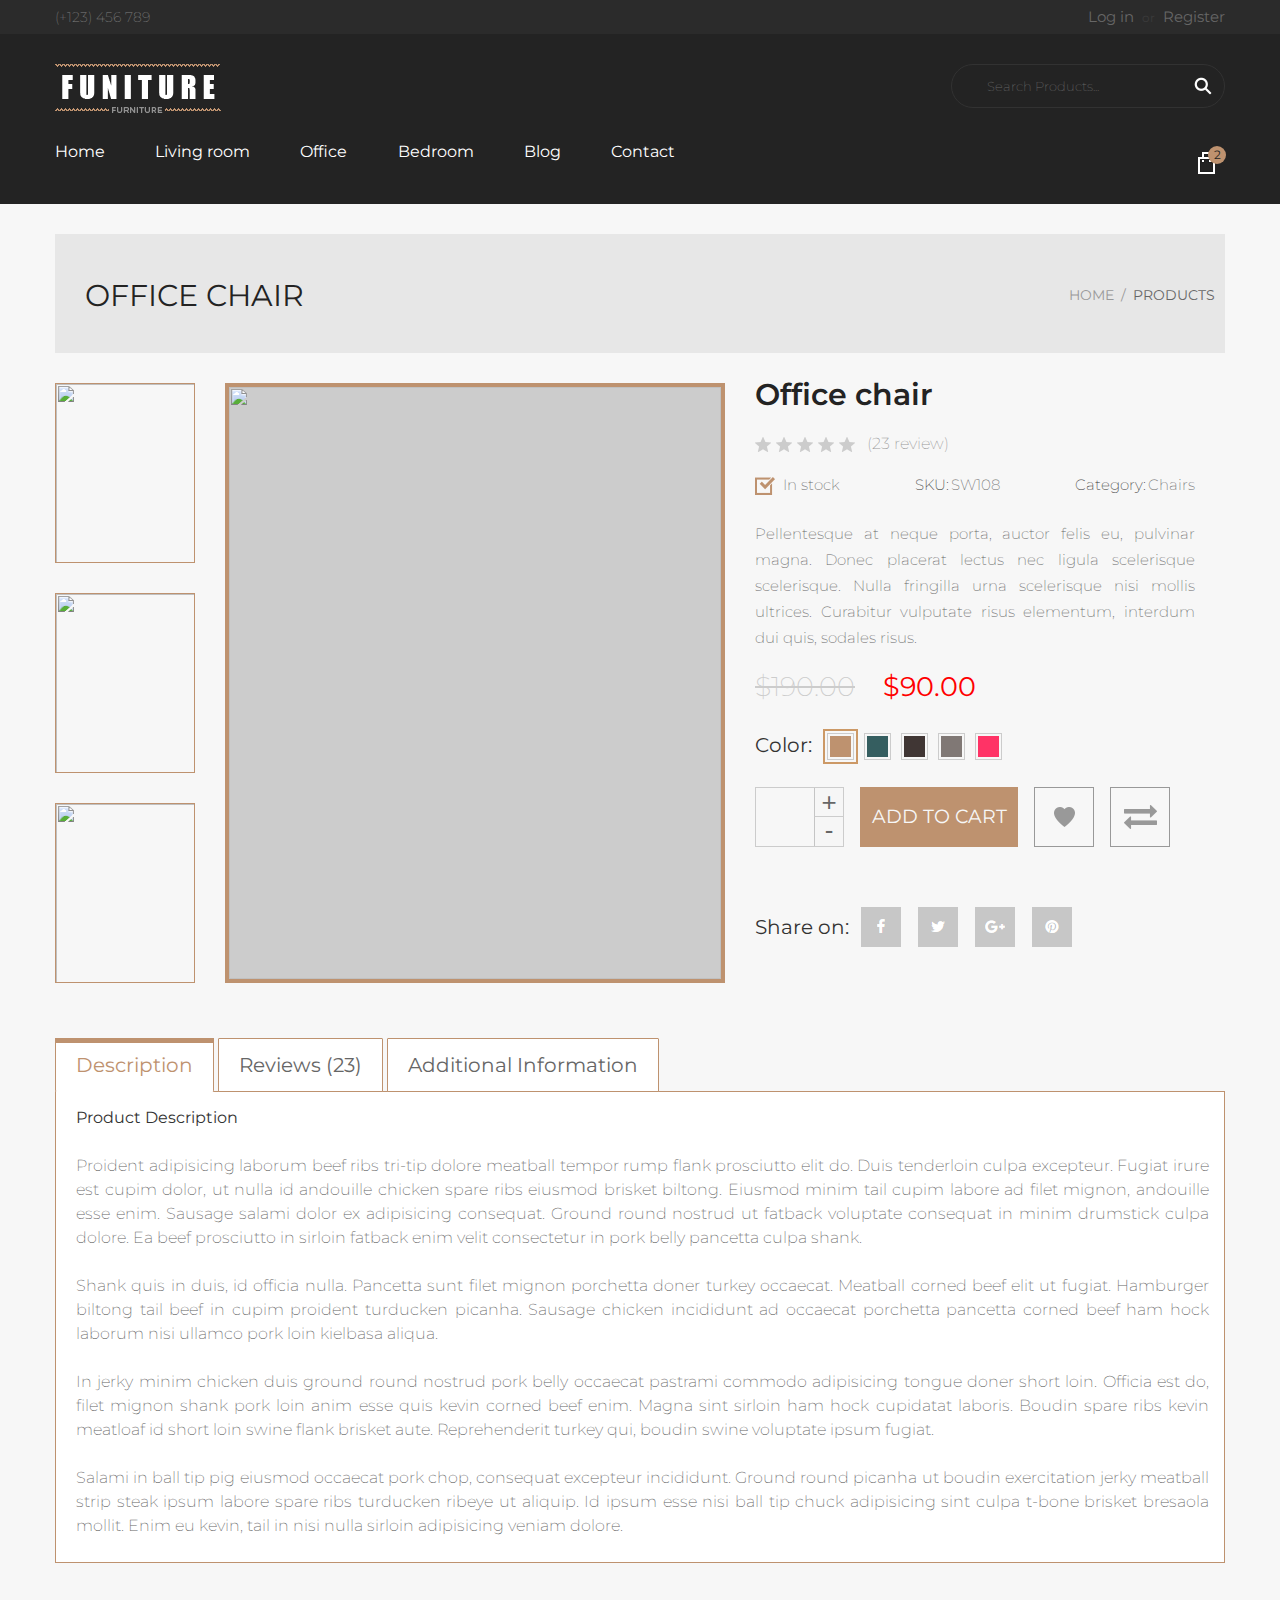
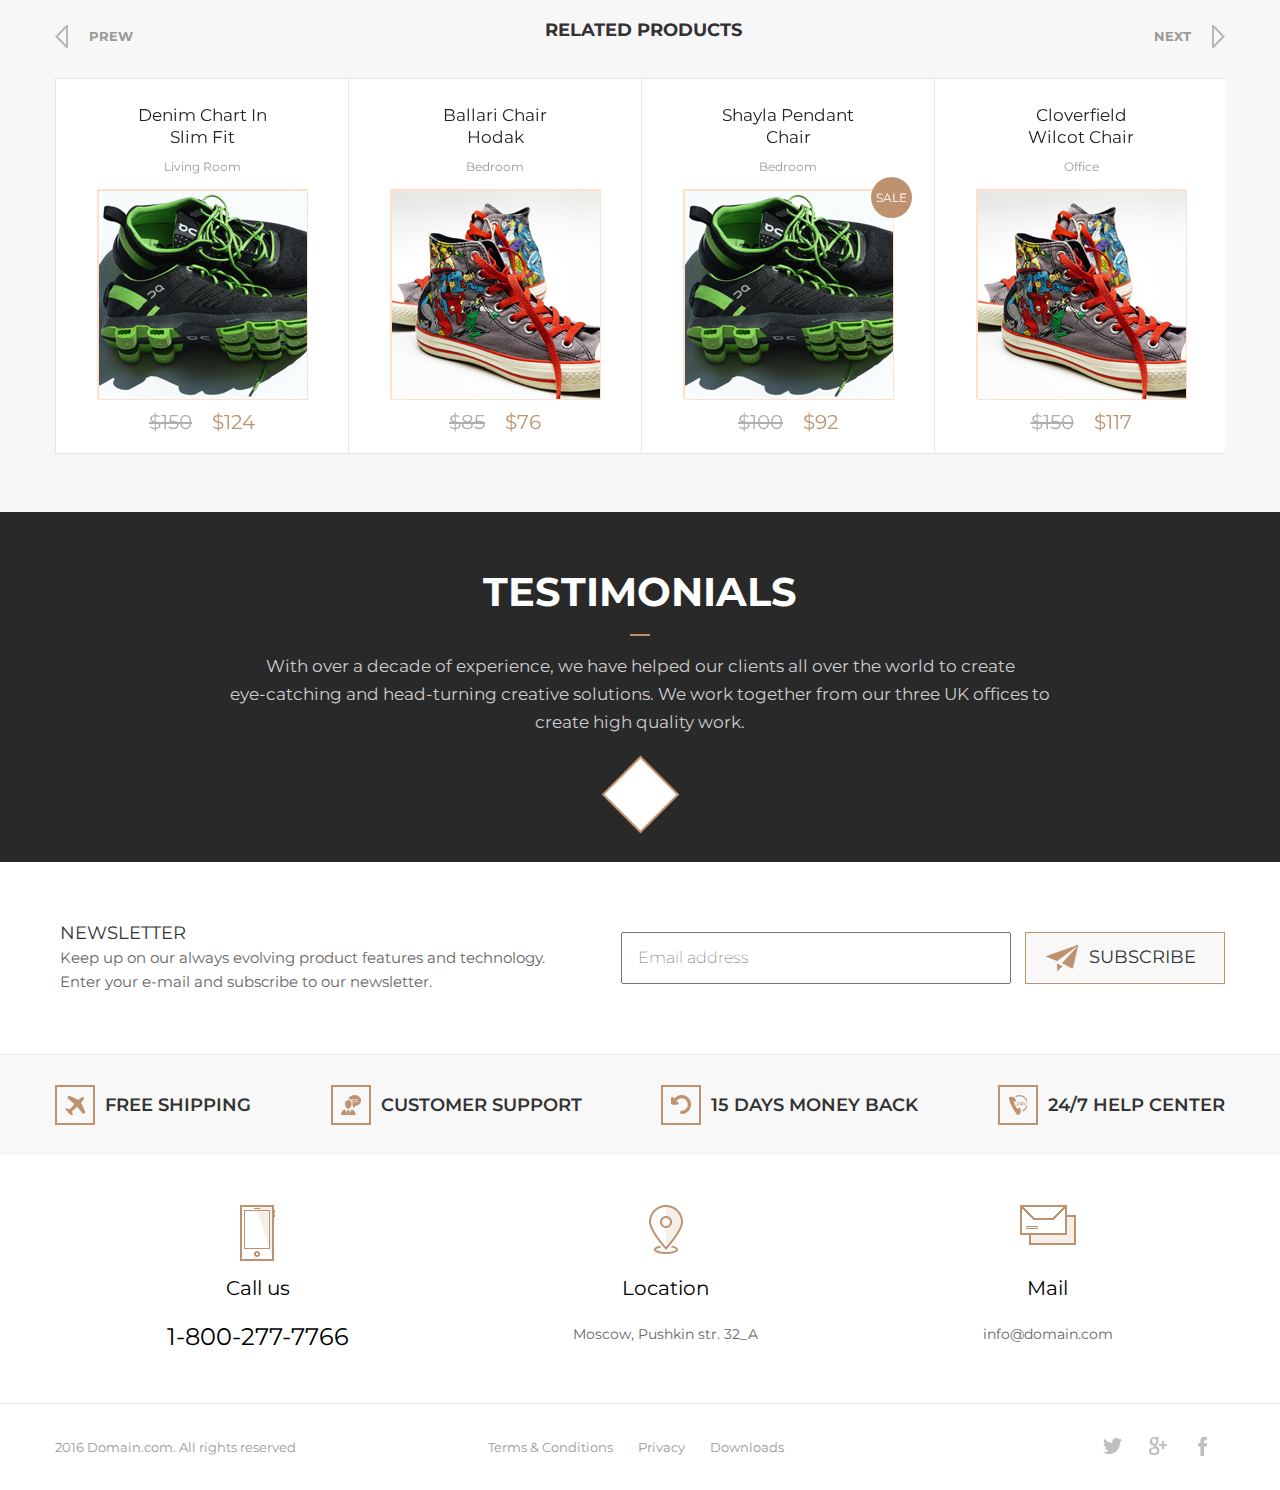
==== commit 6c953d09: "271216-2" ====
--- a/detail.html
+++ b/detail.html
@@ -85,7 +85,6 @@
     <h4>HOME&ensp;/&ensp;<span>PRODUCTS</span></h4>
   </div>
 </div>
-
 
 <div class="product-detail">
 
@@ -494,7 +493,6 @@
 </div>
 
 <footer class="footer">
-
   <div class="container">
 
     <div class="footer-copyright">
--- a/styles/detail-responsive-rules.css
+++ b/styles/detail-responsive-rules.css
@@ -1,23 +1,23 @@
 @media (max-width: 1200px) {
   .product-preview {
-    max-width: 600px;
+    max-width: 500px;
     width: 100%;
   }
 
   .product-preview .product-image {
-    max-width: 600px;
+    max-width: 500px;
   }
 }
 
-@media screen and (max-width: 1100px) {
+@media screen and (max-width: 1110px) {
   .product-preview .product-image {
     margin-left: 15px;
   }
 
-  .product-info-block {
-    padding: 0 15px 0 15px;
-  }
-
+  /* .product-info-block {
+     padding: 0 15px 0 15px;
+   }
+ */
   .product-actions-in-info {
     padding: 0;
   }
@@ -52,14 +52,11 @@
   .product-preview .thumbs img {
     width: 100%;
     height: 600px;
-  }
-
-  .product-description {
-    padding-right: 13px;
+    border: 4px solid #be926f;
   }
 
   .product-info-block {
-    padding: 0 5px 0 10px;
+    padding: 0 5px 0 15px;
   }
 }
 
--- a/styles/compiled.css
+++ b/styles/compiled.css
@@ -61,7 +61,6 @@
   height: 2.267em;
   line-height: 2.267em; /*vertical-align*/
 }
-
 .header-top a {
 
 }
@@ -108,6 +107,7 @@
 .header-top-userlinks a {
   color: #666666;
 }
+
 
 .header {
   background: #232323;
@@ -202,6 +202,7 @@
   line-height: 1.8462;
 }
 
+
 .search-button {
   display: block;
   background: url(images/header/icon-search.png) center center no-repeat;
@@ -588,6 +589,7 @@
   outline: none;
 }
 
+
 .clients {
   padding: 1em 0;
 }
@@ -613,6 +615,7 @@
 
 }
 
+
 .hot-sales {
   display: -webkit-box;
   display: -ms-flexbox;
@@ -684,6 +687,7 @@
   padding-top: 2em;
   padding-left: 25px;
 }
+
 
 .hot-sales .block2 .description {
   display: -webkit-box;
@@ -808,6 +812,7 @@
 .related-products-title-string .left-arrow, .related-products-title-string .right-arrow {
   padding-top: 2px;
 }
+
 
 .related-products-title-string .left-arrow a {
   background: url(images/icons/left_arrow.png) no-repeat center left;
@@ -982,7 +987,6 @@
   /*  display: flex;
     justify-content: space-between;*/
 }
-
 .new-post-box {
   display: -webkit-box;
   display: -ms-flexbox;
@@ -1062,7 +1066,6 @@
     -ms-flex-wrap: wrap;
     flex-wrap: wrap;
   }
-
   .new-post-box {
     -ms-flex-preferred-size: 50%;
     flex-basis: 50%;
@@ -1086,9 +1089,9 @@
 @media screen and (max-width: 430px) {
   .related-products-title {
     font-size: 17px;
-    width: 80px;
-  }
-}
+  }
+}
+
 
 .testimonials {
   background-color: #292929;;
@@ -1154,6 +1157,7 @@
   transform: rotate(45deg);
 }
 
+
 .subscription {
   /*   від маржинів проблема з фоном !!!!!!!!!!!!!!!!!!
    margin-top: 1em;
@@ -1198,11 +1202,8 @@
 }
 
 .subscription-input {
-
-  display: -webkit-box;
-
-  display: -ms-flexbox;
-
+  display: -webkit-box;
+  display: -ms-flexbox;
   display: flex;
   -webkit-box-flex: 1;
   -ms-flex: 1 1 640px;
@@ -1215,12 +1216,11 @@
   -ms-flex-pack: end;
   justify-content: flex-end;
 
-  margin: 0 0 0 5px;
 }
 
 .subscription-input input {
-  /* max-width: 390px;*/
-  width: 65%;
+  -ms-flex-preferred-size: 390px;
+  flex-basis: 390px;
   height: 52px;
   padding-left: 15px;
   margin-right: 14px;
@@ -1234,10 +1234,7 @@
 }
 
 .subscription-input button {
-  /*display: inline-block;*/
-
   -ms-flex-negative: 0;
-
   flex-shrink: 0;
   width: 200px;
   height: 52px;
@@ -1248,12 +1245,10 @@
   color: #333333;
   border: 1px solid #be926f;
   background: #f8f8f8 url(images/icons/subscribe-icon.png) no-repeat 20px center;
-  /*background-color: #f8f8f8;*/
 }
 
 .subscription-input span {
   margin-left: 35px;
-
 }
 
 @media screen and (max-width: 960px) {
@@ -1296,18 +1291,18 @@
     -ms-flex-pack: center;
     justify-content: center;
     margin: 15px 0 0 0;
-  }
-
+    -ms-flex-negative: 1;
+    flex-shrink: 1;
+    min-width: 200px;
+  }
 }
 
 .hot-links {
   background: #f8f8f8;
   color: #333333;
   border-top: 1px solid #e8e8e8;
-  /* padding-top: 0.933em;
-   padding-bottom: 0.933em;*/
   font-weight: 600;
-  font-size: 1.2em;
+  font-size: 18px;
   line-height: 4;
 }
 
@@ -1321,6 +1316,8 @@
   -webkit-box-pack: justify;
   -ms-flex-pack: justify;
   justify-content: space-between;
+  padding-top: 14px;
+  padding-bottom: 14px;
 }
 
 .hot-links-list li {
@@ -1334,7 +1331,7 @@
   -webkit-box-align: center;
   -ms-flex-align: center;
   align-items: center;
-  padding-left: 12px;
+  /*padding-left: 12px;*/
 
 }
 
@@ -1401,7 +1398,8 @@
 
 .contacts {
   background-color: #ffffff;
-  padding: 1em 0;
+  padding-top: 50px;
+  padding-bottom: 49px;
 }
 
 .contacts-list {
@@ -1447,6 +1445,7 @@
   font-style: normal;
   font-size: 24px;
   line-height: 1.41;
+  margin-top: 20px;
 }
 
 .contacts-list .contacts-location address {
@@ -1454,6 +1453,7 @@
   font-size: 14px;
   line-height: 2.14;
   color: #666666;
+  margin-top: 20px;
 }
 
 .contacts-list .contacts-mail address {
@@ -1461,17 +1461,14 @@
   font-size: 14px;
   line-height: 2.14;
   color: #666666;
+  margin-top: 20px;
   /*color: #be926f;*/
-}
-
-.contacts-call-us-phone {
-  font-style: normal;
 }
 
 .contacts-list .icon {
   width: 56px;
   height: 56px;
-  margin-bottom: 10px;
+  margin-bottom: 15px;
   background-repeat: no-repeat;
   background-position: center center;
 }
@@ -1492,18 +1489,15 @@
   color: #be926f;
 }
 
-@media screen and (max-width: 710px) {
+@media screen and (max-width: 640px) {
   .contacts-list {
     -ms-flex-wrap: wrap;
     flex-wrap: wrap;
   }
 
   .contacts-list li {
-
     -ms-flex-preferred-size: 100%;
-
     flex-basis: 100%;
-
     justify-self: center;
     margin-top: 10px;
     margin-bottom: 20px;
@@ -1531,13 +1525,6 @@
   justify-content: space-between;
 }
 
-.footer-copyright {
-  width: 250px;
-}
-
-.footer-nav {
-  width: 300px;
-}
 
 .footer-nav ul {
   display: -webkit-box;
@@ -1550,10 +1537,6 @@
   justify-content: space-between;
 }
 
-.footer-social {
-  width: 130px;
-}
-
 .footer-social ul {
   display: -webkit-box;
   display: -ms-flexbox;
@@ -1572,11 +1555,23 @@
   color: #999999;
 }
 
+.footer-nav li {
+  padding-right: 25px;
+  -webkit-transition: padding 300ms;
+  transition: padding 300ms;
+}
+
+.footer-nav li:last-child {
+  margin-right: 90px;
+  -webkit-transition: margin-right 300ms;
+  transition: margin-right 300ms;
+}
+
 .footer-social a {
   display: -webkit-box;
   display: -ms-flexbox;
   display: flex;
-  width: 25px;
+  width: 45px;
   height: 25px;
 }
 
@@ -1614,7 +1609,13 @@
   color: #be926f;
 }
 
-@media (max-width: 761px) {
+@media screen and (max-width: 1050px) {
+  .footer-nav li:last-child {
+    margin-right: 0;
+  }
+}
+
+@media screen and (max-width: 800px) {
   .footer .container {
     -webkit-box-orient: vertical;
     -webkit-box-direction: normal;
@@ -1628,6 +1629,12 @@
   .footer-nav ul {
     margin-top: 15px;
     margin-bottom: 15px;
+  }
+}
+
+@media screen and (max-width: 640px) {
+  .footer-nav li {
+    padding-right: 15px;
   }
 }
 
@@ -1819,7 +1826,6 @@
   padding: 0 30px 0 30px;
   -webkit-transition: padding 300ms;
   transition: padding 300ms;
-  border: 1px solid red;
 }
 
 .product-name-in-info {
@@ -1865,6 +1871,7 @@
   line-height: 1.08;
   color: #333333;
   margin-bottom: 25px;
+
 
   /*border: 1px solid red;*/
 }
@@ -2234,26 +2241,27 @@
   background-repeat: no-repeat;
 }
 
+
 @media (max-width: 1200px) {
   .product-preview {
-    max-width: 600px;
+    max-width: 500px;
     width: 100%;
   }
 
   .product-preview .product-image {
-    max-width: 600px;
-  }
-}
-
-@media screen and (max-width: 1100px) {
+    max-width: 500px;
+  }
+}
+
+@media screen and (max-width: 1110px) {
   .product-preview .product-image {
     margin-left: 15px;
   }
 
-  .product-info-block {
-    padding: 0 15px 0 15px;
-  }
-
+  /* .product-info-block {
+     padding: 0 15px 0 15px;
+   }
+ */
   .product-actions-in-info {
     padding: 0;
   }
@@ -2288,14 +2296,11 @@
   .product-preview .thumbs img {
     width: 100%;
     height: 600px;
-  }
-
-  .product-description {
-    padding-right: 13px;
+    border: 4px solid #be926f;
   }
 
   .product-info-block {
-    padding: 0 5px 0 10px;
+    padding: 0 5px 0 15px;
   }
 }
 
